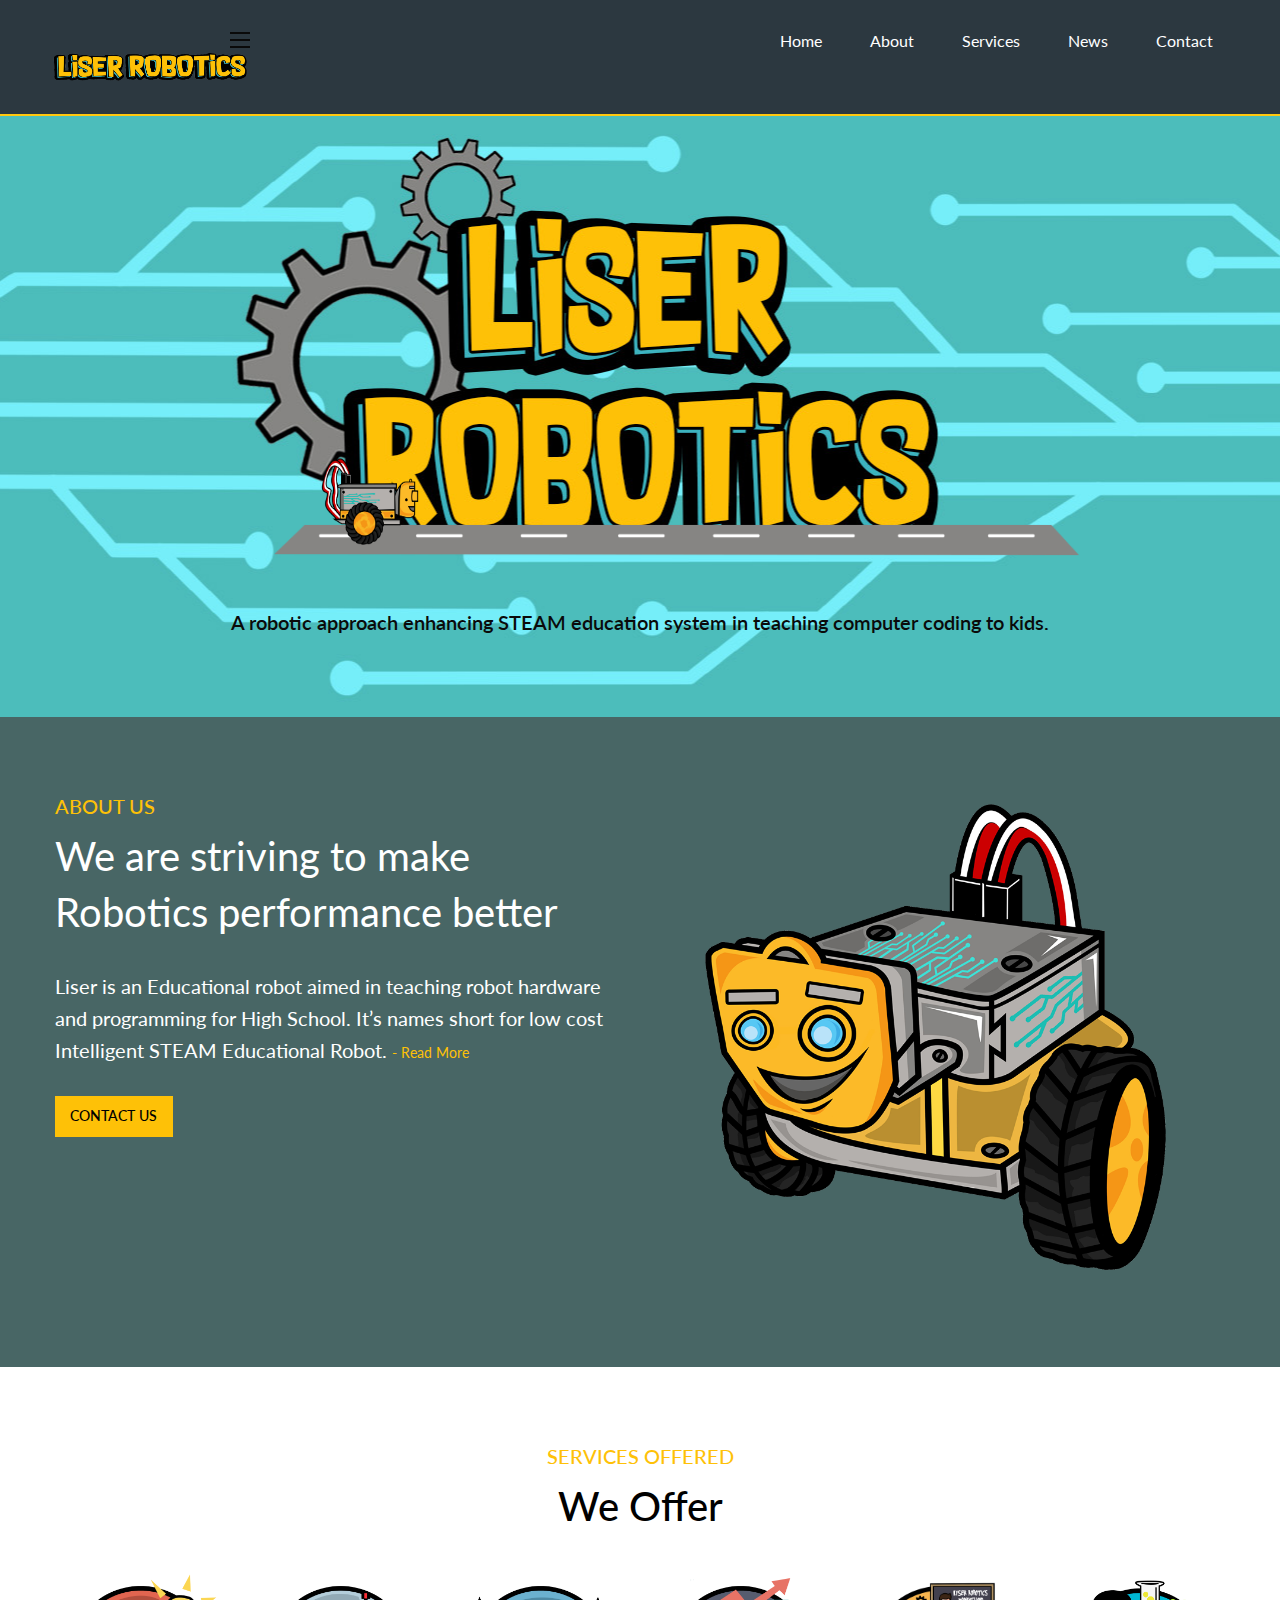
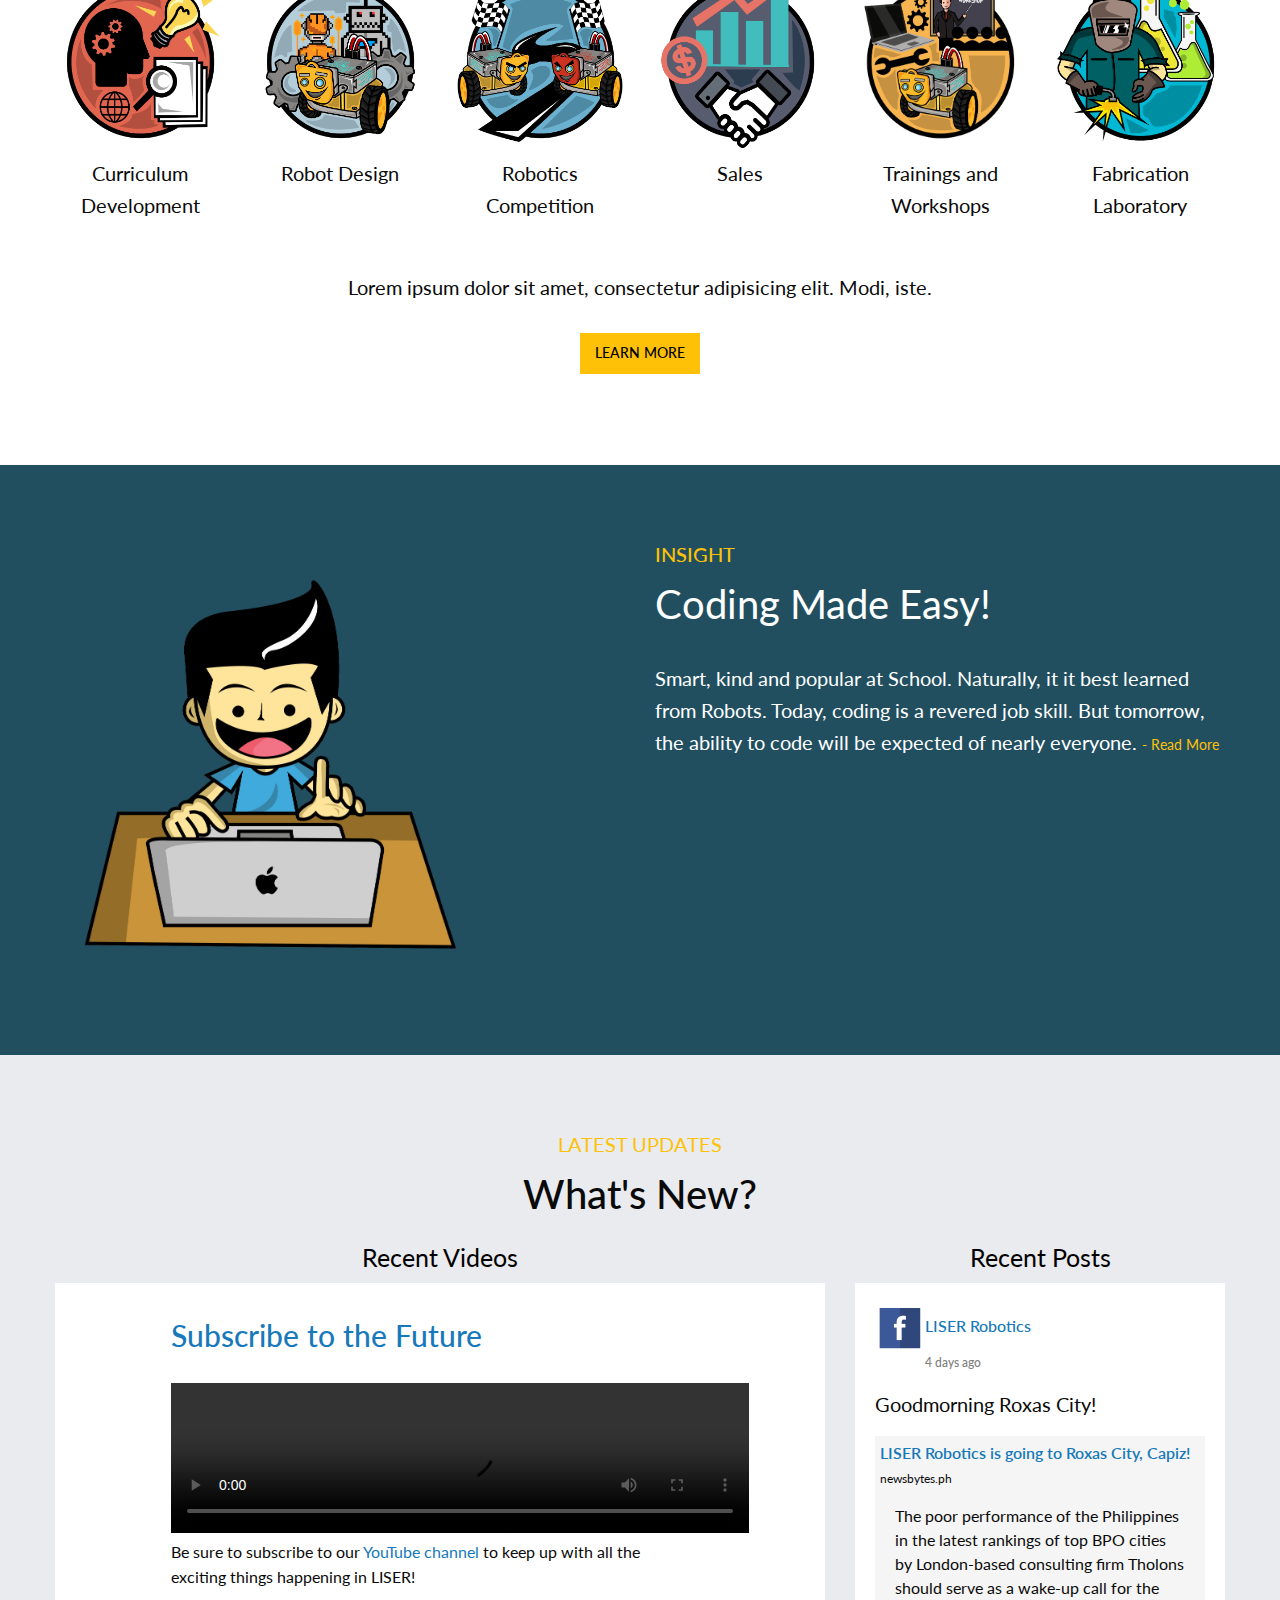
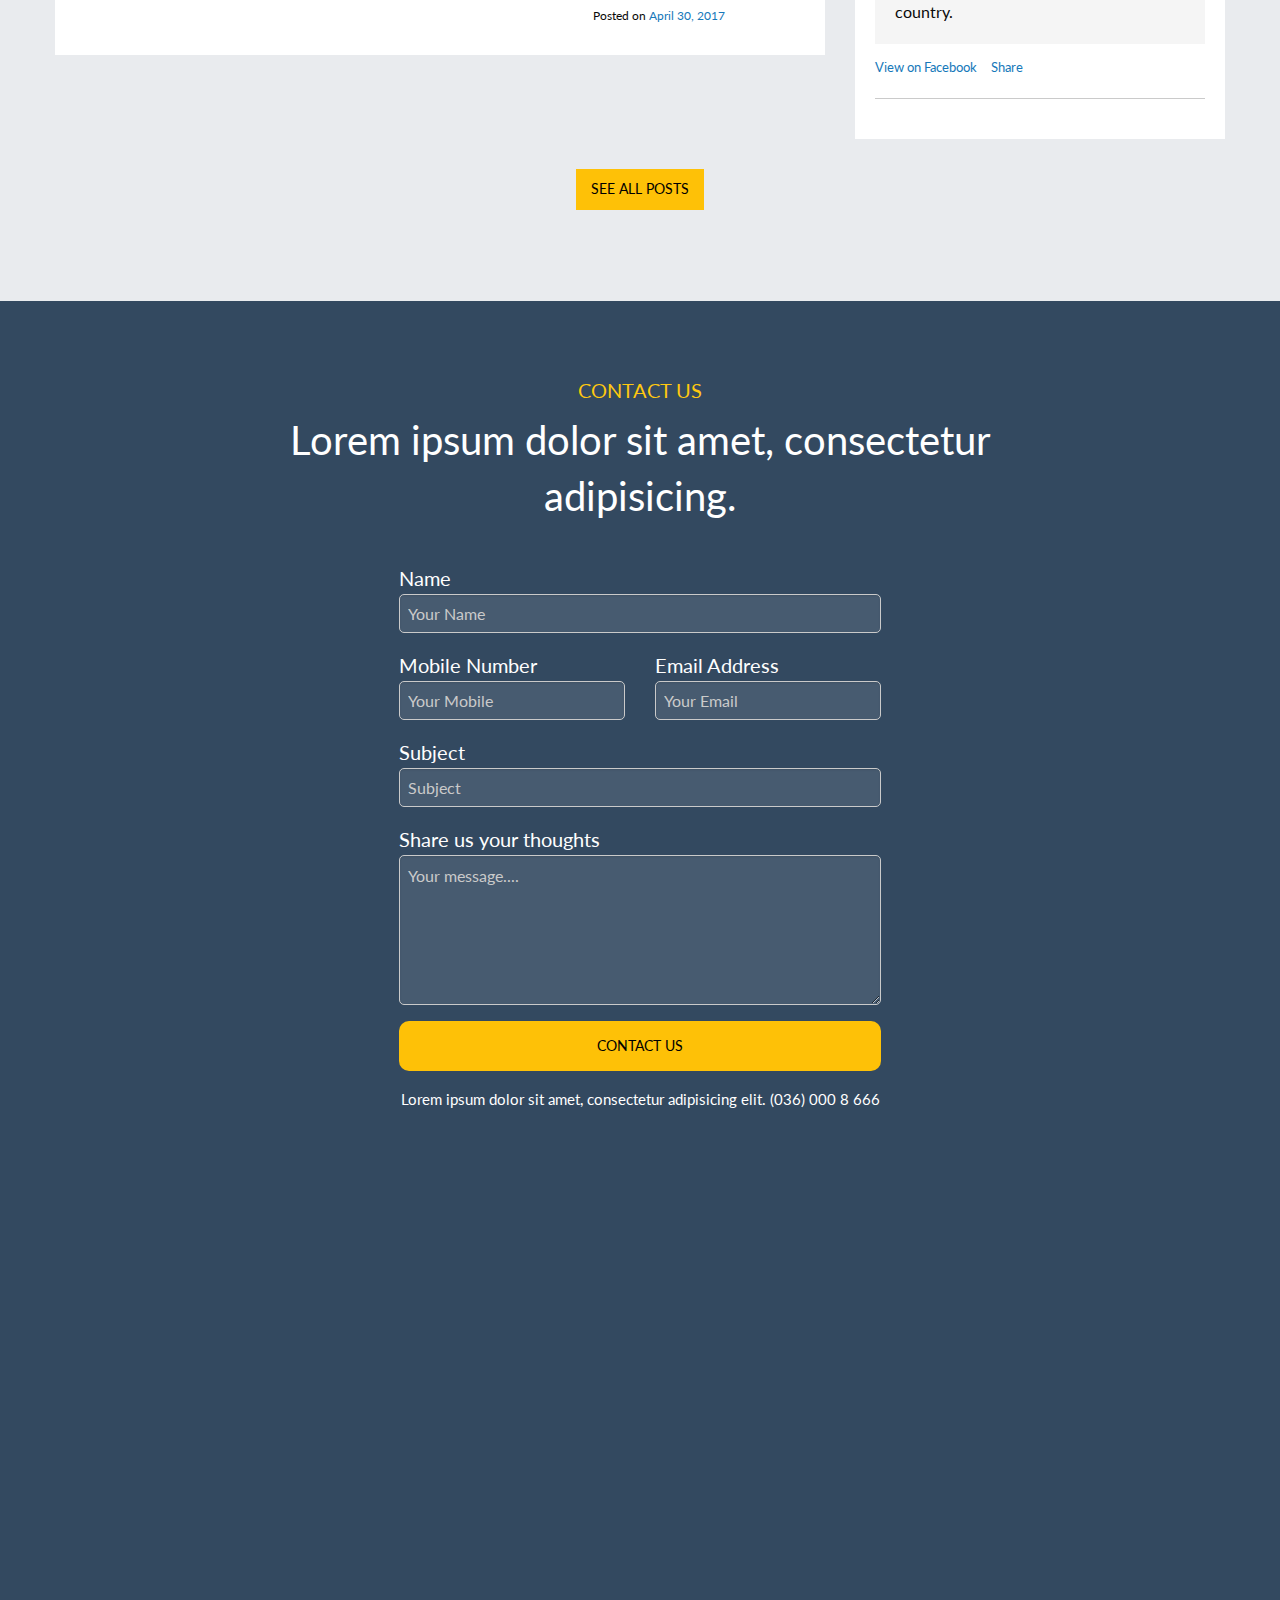
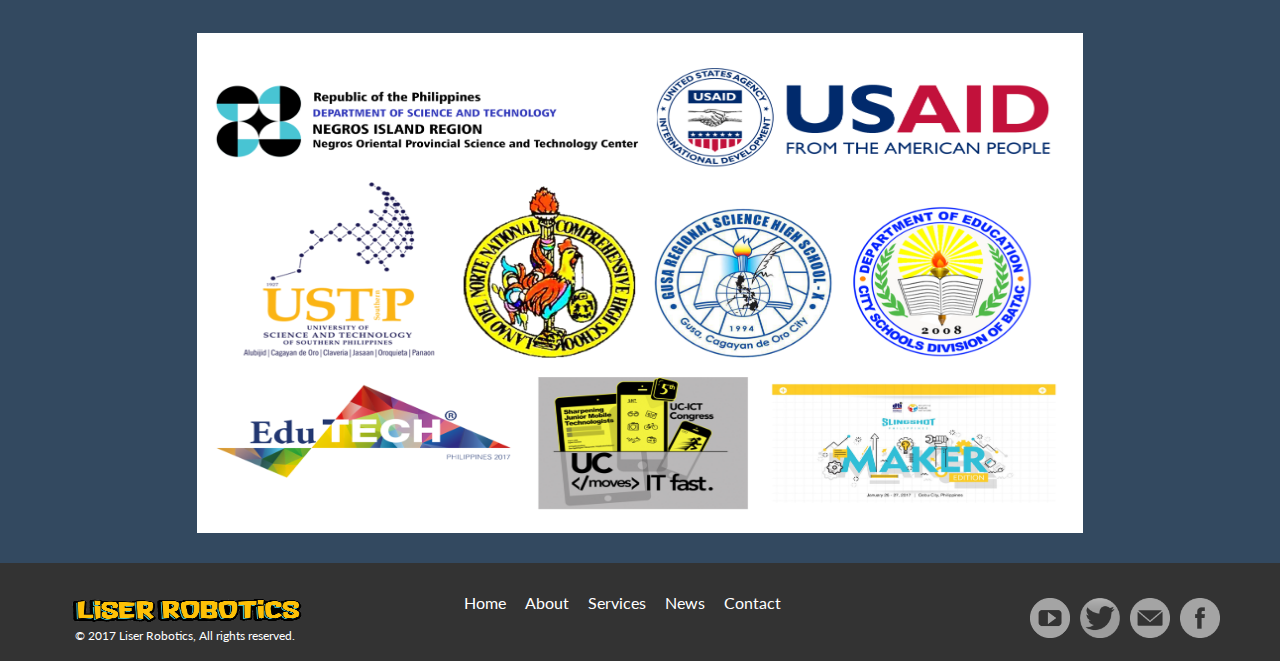
==== index.html @ 6f44c1c0 "initial commit" ====
<!doctype html>
<html class="no-js" lang="en">

<head>
    <meta charset="utf-8" />
    <meta http-equiv="x-ua-compatible" content="ie=edge">
    <meta name="viewport" content="width=device-width, initial-scale=1.0">
    <title>LISER Robotics</title>
    <link rel="stylesheet" href="assets/css/app.css">
    <link href='https://fonts.googleapis.com/css?family=Lato' rel='stylesheet'>
    <link rel="stylesheet" href="/assets/foundation-icons/foundation-icons.css">
</head>

<body>
    <a class="myBtn" href="#scrollHome"><img src="assets/img/up-arrow-angle.png" alt=""></a>  
<div id="scrollHome" class="other-nav">
    <div data-sticky-container>
        <div class='top-bar' data-sticky data-options='marginTop:0; stickyOn: small;' style='width:100%'>
            <div class='top-bar-title text-right'>
                <span data-responsive-toggle='responsive-menu' data-hide-for='medium'>
            <button class='menu-icon dark' type='button' data-toggle></button>
            </span>
                <p>
                    <a href="/index.html"><img src="assets/img/liser.png" alt=""></a>
                </p>
            </div>
            <div id='responsive-menu'>
                <div class='top-bar-left'>

                </div>
                <div class='top-bar-right'>
                    <ul class='dropdown menu' data-dropdown-menu>
                        <li><a href="#scrollHome">Home</a></li>
                        <li><a href="#scrollAbout">About</a></li>
                        <li>
                            <a href="#scrollOffers"></i>Services</a>
                        </li>
                        <li><a href="#scrollNews">News</a></li>
                        <li><a href="#scrollContact">Contact</a></li>
                    </ul>
                </div>
            </div>
        </div>
    </div>
</div><div class="first-section">
    <div id="liserAnim" style="position:absolute;">
        <img src="assets/img/liser side.png" alt="" style="height:100px; width:100px;">
    </div>
    <div id="track" style="position:absolute;">
        <img src="assets/img/track.png" alt="" style="height:300px; width:900px;">
    </div>
    <div class="row">
        <div class="medium-12 columns ">
            <p class="text-center lead">A robotic approach enhancing STEAM education system in teaching computer coding to kids.</p>
        </div>
    </div>
    <div id="scrollAbout"></div>
</div><div class="about-sections">
    <div class="row">
        <div class="medium-6 small-12 columns">
            <div class="about-content">
                <div class="section-label">
                    <h3 class="small-centered">
                        About Us
                    </h3>
                </div>
                <div class="about-content-title">
                    <h2>
                        We are striving to make Robotics performance better
                    </h2>
                </div>
                <div class="about-content-desc">
                    <p class="lead">
                        Liser is an Educational robot aimed in teaching robot hardware and programming for High School. It’s names short for low cost Intelligent STEAM Educational Robot. <span><a href="aboutpage.html">- Read More</a></span>
                        <!--It is designed to be low cost, easy to assemble, easy to use and easy to program in a kid
                        friendly manner. The robot is open source both in hardware and software. Though robot kits are available in the market already, ours is different for we aim for the lowest cost possible and applicable to the Philippine market or
                        even abroad. There are lots of robotic competitions worldwide and also in the Philippines, we even win internationally.-->
                    </p>
                </div>
                <div class="about-content-btn">
                    <a href="#scrollContact" class='button'>Contact Us</a>
                </div>
            </div>
        </div>
        <div class="medium-6 hide-for-small-only columns">
            <div class="about-content-img">
                <img src="assets/img/LISER icon.png" alt="">
            </div>
        </div>
    </div>
    <div id="scrollOffers"></div>
</div><div class="second-section-bg">
    <div class="row medium-12 columns">
        <h3 class="text-center">
            Services Offered
        </h3>
        <h2 class="text-center">
            We Offer
        </h2>
        <div class="offers">
            <div class="row small-up-1 medium-up-2 large-up-6">
                <div class="column">
                    <a href="/servicepage.html"><img src="assets/img/icons/CURRICULUM DEVELOPMENT ICON.png" alt=""></a>
                    <p class="text-center lead">Curriculum Development</p>
                </div>
                <div class="column">
                    <a href="/servicepage.html"><img src="assets/img/icons/ROBOT DESIGN ICON.png" alt=""></a>
                    <p class="text-center lead">Robot Design</p>
                </div>
                <div class="column">
                    <a href="/servicepage.html"><img src="assets/img/icons/ROBOTICS COMPETITION ICON.png" alt=""></a>
                    <p class="text-center lead">Robotics Competition</p>
                </div>
                <div class="column">
                    <a href="/servicepage.html"><img src="assets/img/icons/sales icon.png" alt=""></a>
                    <p class="text-center lead">Sales</p>
                </div>
                <div class="column">
                    <a href="/servicepage.html"><img src="assets/img/icons/TRAININGS AND WORKSHOP ICON.png" alt=""></a>
                    <p class="text-center lead">Trainings and Workshops</p>
                </div>
                <div class="column">
                    <a href="/servicepage.html"><img src="assets/img/fablab.png" alt=""></a>
                    <p class="text-center lead">Fabrication Laboratory</p>
                </div>
            </div>
        </div>
        <p class="text-center lead">
            Lorem ipsum dolor sit amet, consectetur adipisicing elit. Modi, iste.
        </p>
        <div class="services-content-btn">
            <a href="/servicepage.html" class='button'>Learn More</a>
        </div>
    </div>
</div><div class="body1">
    <div class="row">
        <div class="medium-6 hide-for-small-only columns">
            <div class="photo">
                <img src="assets/img/coding-fun.png">
            </div>
        </div>
        <div class="medium-6 small-12 columns">
            <h3>Insight</h3>
            <h2>Coding Made Easy!</h2>
            <div class="text">
                <p class="lead">
                    Smart, kind and popular at School. Naturally, it it best learned from Robots. Today, coding is a revered job skill. But tomorrow, the ability to code will be expected of nearly everyone. <span><a href="/how-it-works.html"> - Read More</a></span>
                    <!--And like any language, coding is best learned while young. When
                    something works, it catches on; which is why over 500 schools worldwide have purchased LISER Robots to make Elementary/High school students and educational institution/foundations fun and effective. Many of these schools also participate
                    in our robotics competition.-->
                </p>
            </div>
        </div>
    </div>
    <div id="scrollNews"></div>
</div> <div class="news-and-update-bg">
    <div class="row">
        <div class="medium-12 small-12 columns">
            <div class="news-section-title">
                <h3 class="text-center">
                    Latest Updates
                </h3>
                <h2 class="text-center">
                    What's New?
                </h2>
            </div>
        </div>
    </div>
    <div class="latest-news-title">
        <div class="row">
            <div class="medium-8 columns hide-for-small-only">
                <h4 class="text-center">
                    Recent Videos
                </h4>
            </div>
            <div class="medium-4 columns hide-for-small-only">
                <h4 class="text-center">
                    Recent Posts
                </h4>
            </div>
        </div>
    </div>
    <div class="row">
        <div class="medium-8 small-12 columns">
            <div class="major-news">
                <div class="major-news-title">
                    <a href="#">Subscribe to the Future</a>
                </div>
                <div class="major-news-video">
                    <video width="75%" controls>
                            <source src="assets/img/neo.mp4" type="video/mp4">
                </video>
                </div>
                <div class="major-news-desc">
                    <p class="lead">Be sure to subscribe to our <a href="#">YouTube channel</a> to keep up with all the <br>exciting things happening in LISER!</p>
                </div>
                <div class="major-news-posted">
                    <p class="lead">Posted on <a href="#">April 30, 2017</a></p>
                </div>
            </div>
        </div>
        <div class="medium-4 small-12 columns">
            <div class="minor-news">
                <div class="minor-news-profile">
                    <a href="#"><img src="assets/img/icons/facebook.png" alt="">LISER Robotics
                        <p>4 days ago</p>
                    </a>
                </div>
                <div class="minor-news-desc">
                    <p class="lead">Goodmorning Roxas City!</p>
                </div>
                <div class="minor-news-posts">
                    <div class="minor-news-title">
                        <a href="">LISER Robotics is going to Roxas City, Capiz!</a>
                        <span>newsbytes.ph</span>
                    </div>
                    <div class="minor-news-posts-desc">
                        The poor performance of the Philippines in the latest rankings of top BPO cities by London-based consulting firm Tholons should serve as a wake-up call for the country.
                    </div>
                </div>
                <div class="minor-news-links">
                    <a href="#">View on Facebook</a>
                    <a href="#">Share</a>
                </div>
                <hr>
            </div>
        </div>
    </div>
    <div class="text-center">
        <a href="/newspage.html" class="button">See All Posts</a>
    </div>
    <div id="scrollContact"></div>
</div><div class="sixth-section">
    <div class="contact-section">
        <div class="row">
            <div class="medium-12 small-12 columns">
                <h3 class="text-center">
                    CONTACT US
                </h3>
                <div class="small-11 medium-10 large-9 column text-center small-centered">
                    <h2 class="text-center">Lorem ipsum dolor sit amet, consectetur adipisicing. </h2>
                </div>
            </div>
            <div class="row">
                <div class="small-11 medium-8 large-5 columns footer-contact-form small-centered" style="position:relative;">
                    <form>
                        <div class='row'>
                            <div class='medium-12 columns'>
                                <label for="fieldName">Name</label>
                                <input type='text' placeholder='Your Name'>
                            </div>
                            <div class='small-12 medium-6 columns'>
                                <label for="fieldName">Mobile Number</label>
                                <input type='text' placeholder='Your Mobile'>
                            </div>
                            <div class='small-12 medium-6 columns'>
                                <label for="fieldName">Email Address</label>
                                <input type='text' placeholder='Your Email'>
                            </div>
                            <div class='medium-12 columns'>
                                <label for="fieldName">Subject</label>
                                <input type='text' placeholder='Subject'>
                            </div>

                            <div class='medium-12 columns'>
                                <label for="fieldName">Share us your thoughts</label>
                                <textarea placeholder="Your message...."></textarea>

                                <button data-close aria-label="Close modal" class="button">Contact Us</button>
                            </div>
                            <p class="text-center">
                                Lorem ipsum dolor sit amet, consectetur adipisicing elit. (036) 000 8 666
                            </p>
                        </div>
                    </form>
                </div>
                <div class="row">
                    <div class="small-11 medium-10 large-9 column small-centered">
                        <div class="google-map medium-12 small-12 columns">
                            <iframe class="medium-12 small-12" src="https://www.google.com/maps/embed?pb=!1m18!1m12!1m3!1d252620.3318002418!2d124.49293775311598!3d8.38269988620889!2m3!1f0!2f0!3f0!3m2!1i1024!2i768!4f13.1!3m3!1m2!1s0x32fff2d9810e9e81%3A0x2edcd5b84a6de2a2!2sCagayan+de+Oro%2C+Misamis+Oriental!5e0!3m2!1sen!2sph!4v1499093770151"
                                width="600" height="470" frameborder="0" style="border:1" allowfullscreen></iframe>
                        </div>
                    </div>
                </div>
                <div class="row">
                    <div class="partners2">
                        <div class="medium-12 hide-for-small-only columns">
                            <img src="assets/img/partners png.png" alt="">
                        </div>
                    </div>
                </div>
            </div>
        </div>
    </div>
</div><div class="noval">
    <div id="footer">
        <div class="row">
            <div class="pages">
                <div class="medium-9 small-12 columns">
                    <div id="pic">
                        <a href="/index.html"><img src="assets/img/liser.png"></a>
                    </div>
                    <ul>
                        <div class="text-center">
                            <li><a href="#scrollHome">Home</a></li>
                            <li><a href="#scrollAbout">About</a></li>
                            <li><a href="#scrollOffers">Services<span class="show-for-medium-up"></span></a></li>
                            <li><a href="#scrollNews">News</a></li>
                            <li><a href="#scrollContact">Contact</a></li>
                        </div>
                        <div id="copyright">
                            <p>© 2017 Liser Robotics, All rights reserved.</p>
                        </div>
                    </ul>
                </div>
            </div>
            <div class="links">
                <div class="medium-3 columns">
                    <img src="assets/img/fb.png">
                    <img src="assets/img/msg.png">
                    <img src="assets/img/twitter.png">
                    <img src="assets/img/youtube.png">
                </div>
            </div>
        </div>
    </div>
</div>


    <script src="assets/js/app.js"></script>

</body>

</html>
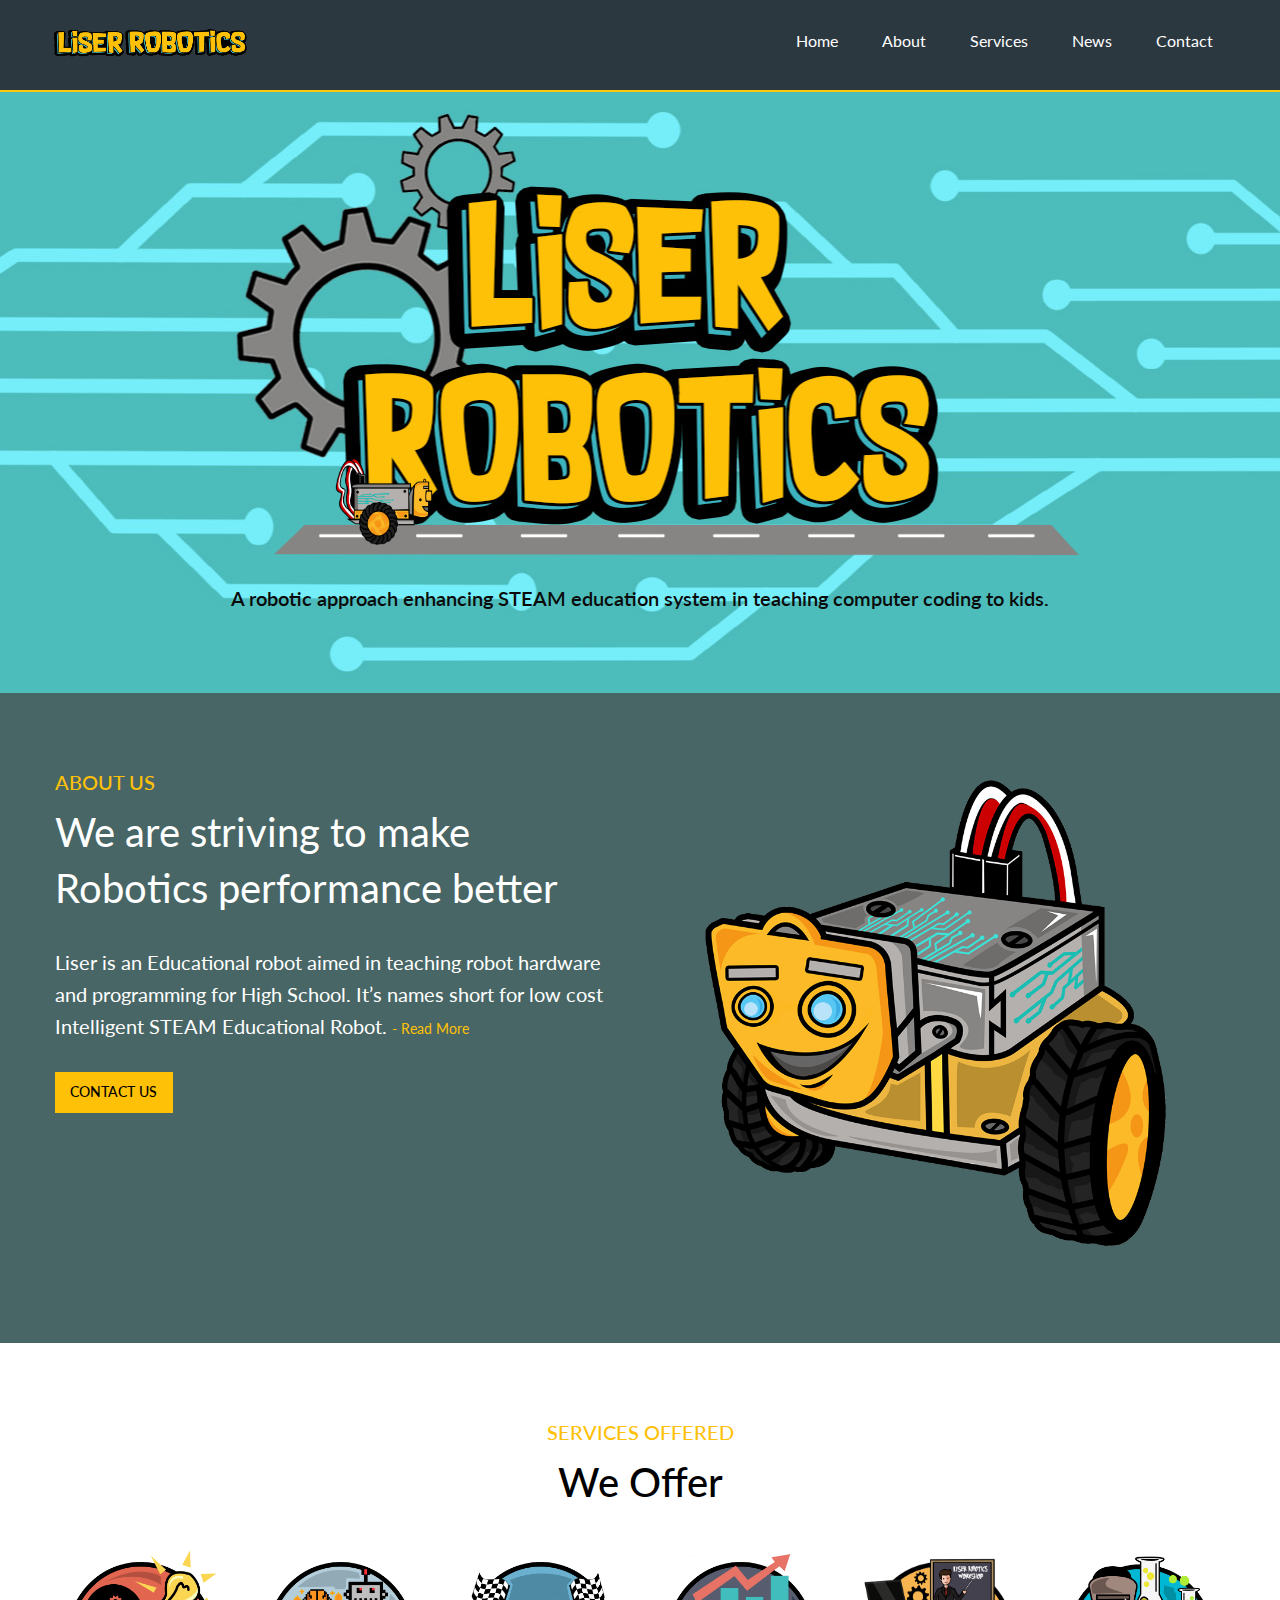
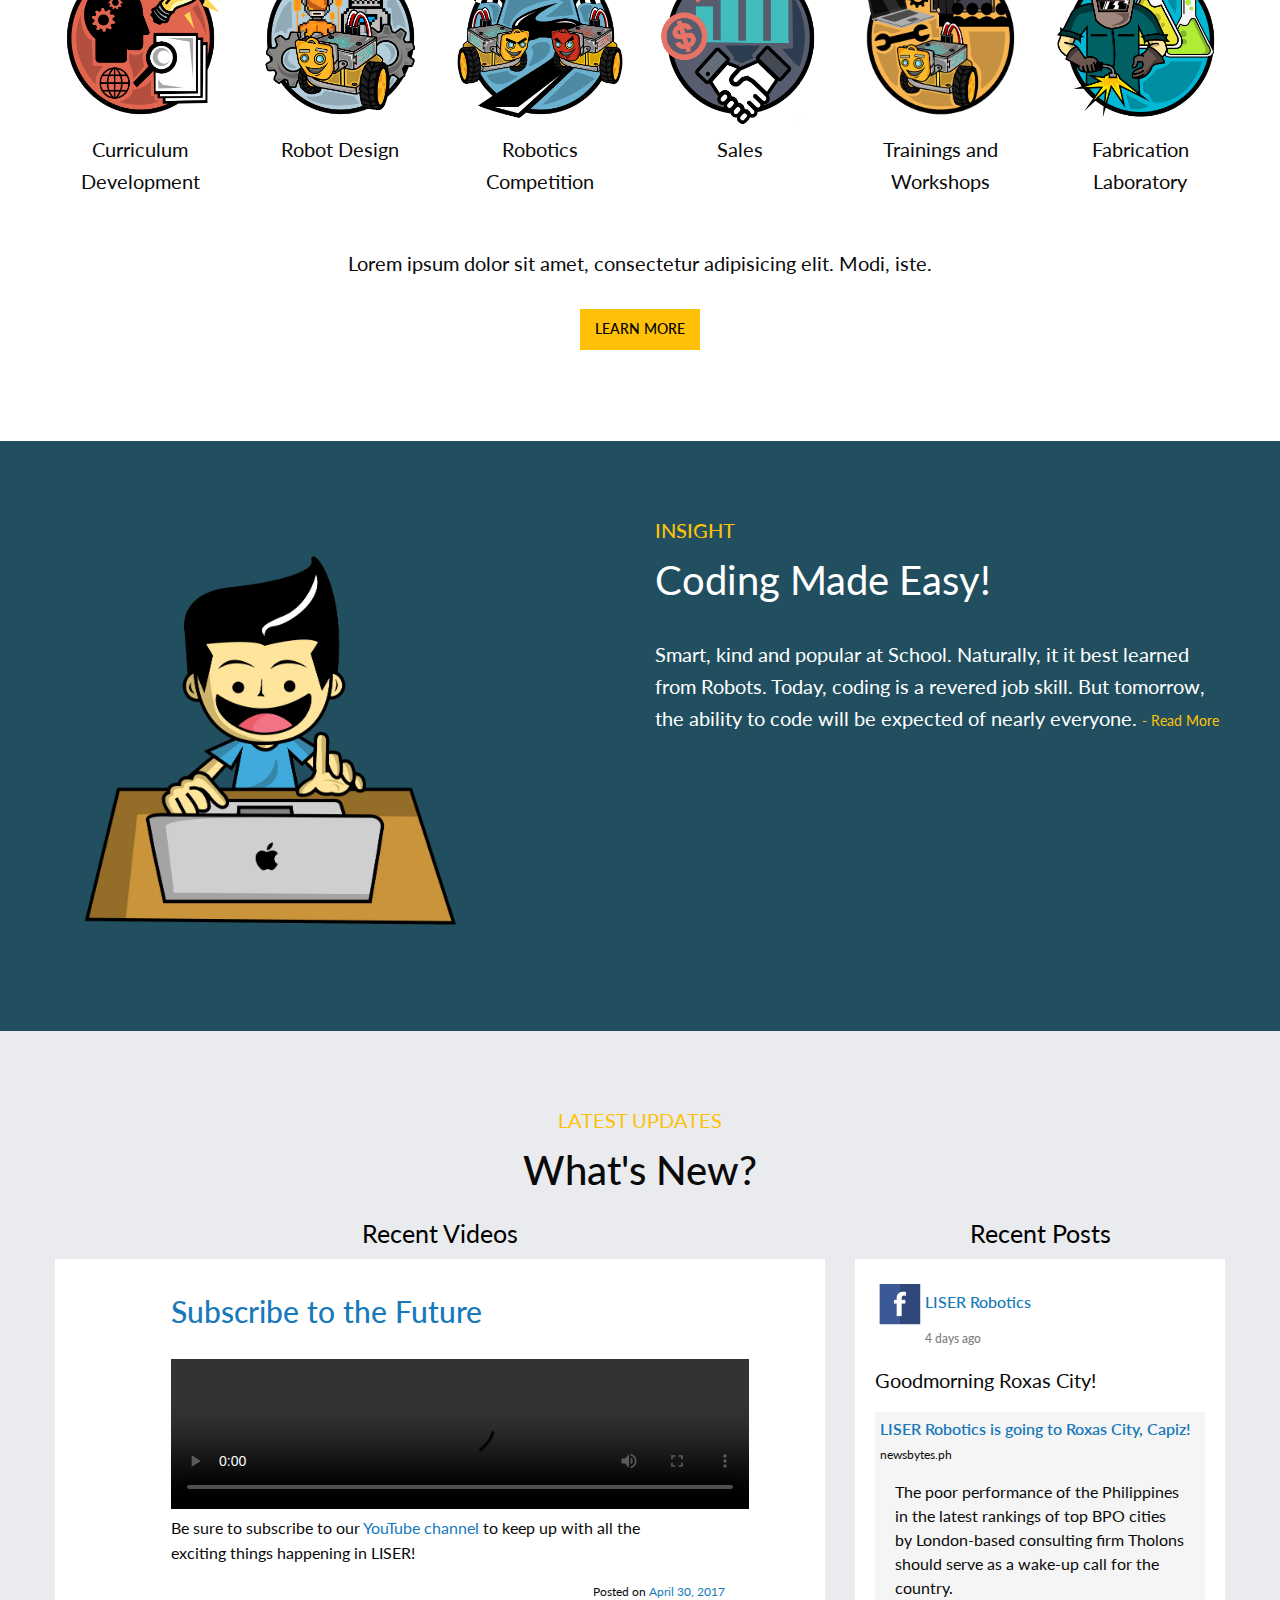
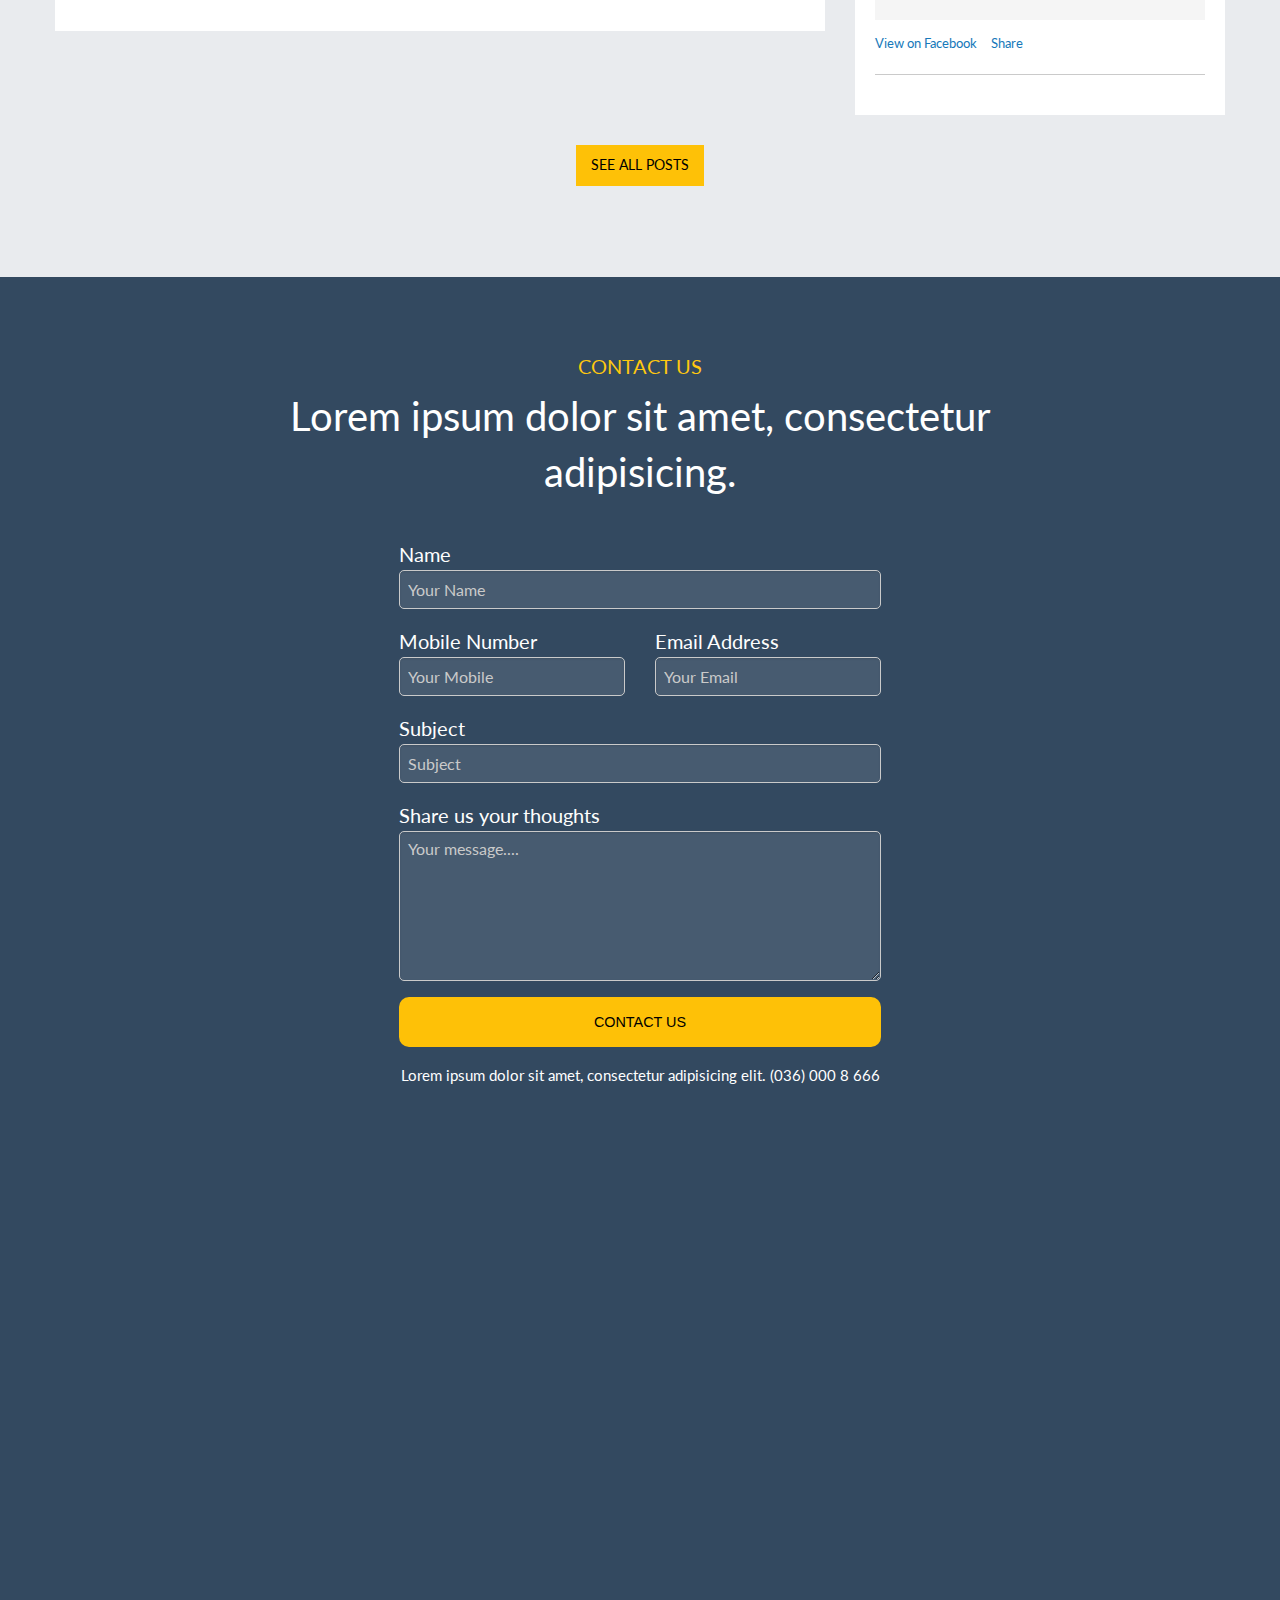
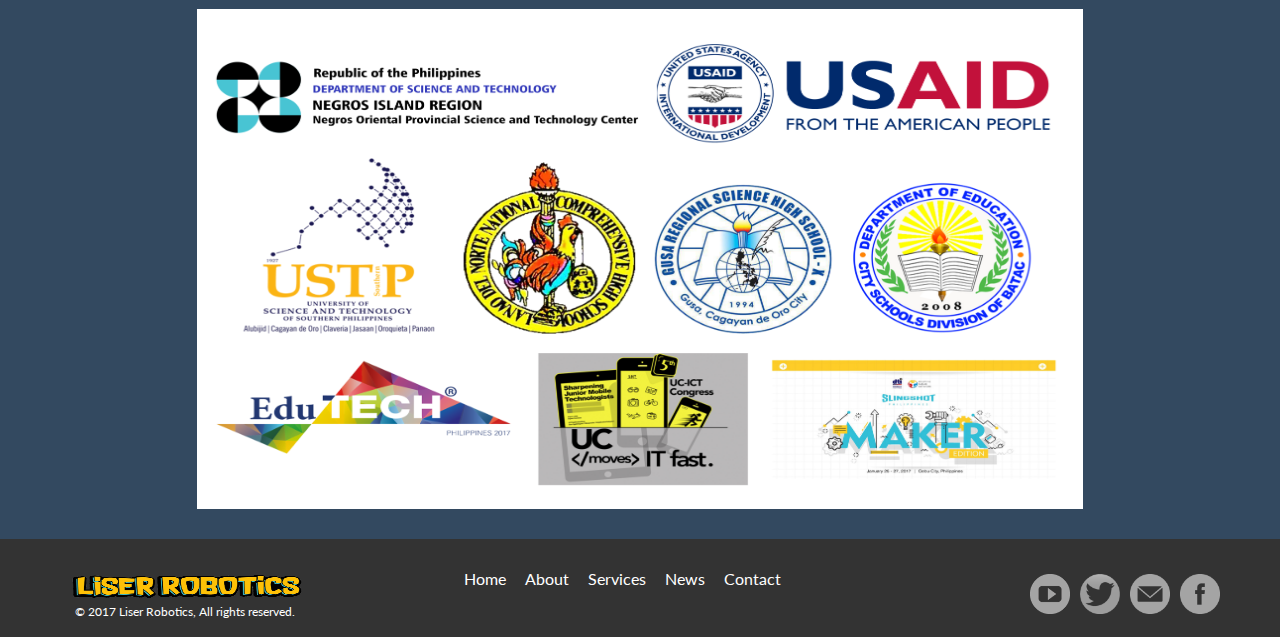
==== commit ccb299aa: "fixed dist" ====
--- a/index.html
+++ b/index.html
@@ -1,4 +1,3 @@
-
 <!doctype html>
 <html class="no-js" lang="en">
 
@@ -9,323 +8,353 @@
     <title>LISER Robotics</title>
     <link rel="stylesheet" href="assets/css/app.css">
     <link href='https://fonts.googleapis.com/css?family=Lato' rel='stylesheet'>
-    <link rel="stylesheet" href="/assets/foundation-icons/foundation-icons.css">
+    <link rel="stylesheet" href="assets/foundation-icons/foundation-icons.css">
 </head>
 
 <body>
-    <a class="myBtn" href="#scrollHome"><img src="assets/img/up-arrow-angle.png" alt=""></a>  
-<div id="scrollHome" class="other-nav">
-    <div data-sticky-container>
-        <div class='top-bar' data-sticky data-options='marginTop:0; stickyOn: small;' style='width:100%'>
-            <div class='top-bar-title text-right'>
-                <span data-responsive-toggle='responsive-menu' data-hide-for='medium'>
+    <a class="myBtn" href="#scrollHome"><img src="assets/img/up-arrow-angle.png" alt=""></a>
+    <!--<div id="scrollHome" class="top-bar-container" data-sticky-container>
+    <div class="sticky sticky-topbar" data-sticky data-options="anchor: page; marginTop: 0; stickyOn: small;">
+        <nav class="top-bar topbar-responsive">
+            <div class="top-bar-title">
+                <span data-responsive-toggle="topbar-responsive" data-hide-for="medium"> <button class="menu-icon" type="button" data-toggle></button>
+                </span>
+                <a class="topbar-responsive-logo" id="logo" href="/index.html"><img src="/assets/img/liser logo.png" style="height:70px; width: 160px;" alt=""></a>
+            </div>
+            <div id="topbar-responsive" class="topbar-responsive-links">
+                <div class="top-bar-right">
+                    <ul class="menu simple vertical medium-horizontal">
+                        <li><a href="#scrollHome"><i class="fi-home "></i>Home</a></li>
+                        <li><a href="#scrollAbout"><i class="fi-info "></i>About</a></li>
+                        <li><a href="#scrollOffers"><i class="fi-wrench"></i>Services</a></li>
+                        <li><a href="#scrollNews"><i class="fi-clipboard-notes"></i>News</a></li>
+                        <li><a href="#scrollContact"><i class="fi-telephone"></i>Contact</a></li>
+                    </ul>
+                </div>
+            </div>
+        </nav>
+    </div>
+</div>-->
+    <div id="scrollHome" class="other-nav">
+        <div data-sticky-container>
+            <div class='top-bar' data-sticky data-options='marginTop:0; stickyOn: small;' style='width:100%'>
+                <div class='top-bar-title text-right'>
+                    <span data-responsive-toggle='responsive-menu' data-hide-for='medium'>
             <button class='menu-icon dark' type='button' data-toggle></button>
             </span>
-                <p>
-                    <a href="/index.html"><img src="assets/img/liser.png" alt=""></a>
-                </p>
-            </div>
-            <div id='responsive-menu'>
-                <div class='top-bar-left'>
-
-                </div>
-                <div class='top-bar-right'>
-                    <ul class='dropdown menu' data-dropdown-menu>
-                        <li><a href="#scrollHome">Home</a></li>
-                        <li><a href="#scrollAbout">About</a></li>
-                        <li>
-                            <a href="#scrollOffers"></i>Services</a>
-                        </li>
-                        <li><a href="#scrollNews">News</a></li>
-                        <li><a href="#scrollContact">Contact</a></li>
-                    </ul>
-                </div>
-            </div>
-        </div>
-    </div>
-</div><div class="first-section">
-    <div id="liserAnim" style="position:absolute;">
-        <img src="assets/img/liser side.png" alt="" style="height:100px; width:100px;">
-    </div>
-    <div id="track" style="position:absolute;">
-        <img src="assets/img/track.png" alt="" style="height:300px; width:900px;">
-    </div>
-    <div class="row">
-        <div class="medium-12 columns ">
-            <p class="text-center lead">A robotic approach enhancing STEAM education system in teaching computer coding to kids.</p>
-        </div>
-    </div>
-    <div id="scrollAbout"></div>
-</div><div class="about-sections">
-    <div class="row">
-        <div class="medium-6 small-12 columns">
-            <div class="about-content">
-                <div class="section-label">
-                    <h3 class="small-centered">
-                        About Us
-                    </h3>
-                </div>
-                <div class="about-content-title">
-                    <h2>
-                        We are striving to make Robotics performance better
-                    </h2>
-                </div>
-                <div class="about-content-desc">
-                    <p class="lead">
-                        Liser is an Educational robot aimed in teaching robot hardware and programming for High School. It’s names short for low cost Intelligent STEAM Educational Robot. <span><a href="aboutpage.html">- Read More</a></span>
-                        <!--It is designed to be low cost, easy to assemble, easy to use and easy to program in a kid
+                    <p>
+                        <a href="index.html"><img src="assets/img/liser.png" alt=""></a>
+                    </p>
+                </div>
+                <div id='responsive-menu'>
+                    <div class='top-bar-left'>
+
+                    </div>
+                    <div class='top-bar-right'>
+                        <ul class='dropdown menu' data-dropdown-menu>
+                            <li><a href="#scrollHome">Home</a></li>
+                            <li><a href="#scrollAbout">About</a></li>
+                            <li>
+                                <a href="#scrollOffers"></i>Services</a>
+                            </li>
+                            <li><a href="#scrollNews">News</a></li>
+                            <li><a href="#scrollContact">Contact</a></li>
+                        </ul>
+                    </div>
+                </div>
+            </div>
+        </div>
+    </div>
+    <div class="first-section">
+        <div id="liserAnim" style="position:absolute;">
+            <img src="assets/img/liser side.png" alt="" style="height:100px; width:100px;">
+        </div>
+        <div id="track" style="position:absolute;">
+            <img src="assets/img/track.png" alt="" style="height:300px; width:900px;">
+        </div>
+        <div class="row">
+            <div class="medium-12 columns ">
+                <p class="text-center lead">A robotic approach enhancing STEAM education system in teaching computer coding to kids.</p>
+            </div>
+        </div>
+        <div id="scrollAbout"></div>
+    </div>
+    <div class="about-sections">
+        <div class="row">
+            <div class="medium-6 small-12 columns">
+                <div class="about-content">
+                    <div class="section-label">
+                        <h3 class="small-centered">
+                            About Us
+                        </h3>
+                    </div>
+                    <div class="about-content-title">
+                        <h2>
+                            We are striving to make Robotics performance better
+                        </h2>
+                    </div>
+                    <div class="about-content-desc">
+                        <p class="lead">
+                            Liser is an Educational robot aimed in teaching robot hardware and programming for High School. It’s names short for low cost Intelligent STEAM Educational Robot. <span><a href="aboutpage.html">- Read More</a></span>
+                            <!--It is designed to be low cost, easy to assemble, easy to use and easy to program in a kid
                         friendly manner. The robot is open source both in hardware and software. Though robot kits are available in the market already, ours is different for we aim for the lowest cost possible and applicable to the Philippine market or
                         even abroad. There are lots of robotic competitions worldwide and also in the Philippines, we even win internationally.-->
-                    </p>
-                </div>
-                <div class="about-content-btn">
-                    <a href="#scrollContact" class='button'>Contact Us</a>
-                </div>
-            </div>
-        </div>
-        <div class="medium-6 hide-for-small-only columns">
-            <div class="about-content-img">
-                <img src="assets/img/LISER icon.png" alt="">
-            </div>
-        </div>
-    </div>
-    <div id="scrollOffers"></div>
-</div><div class="second-section-bg">
-    <div class="row medium-12 columns">
-        <h3 class="text-center">
-            Services Offered
-        </h3>
-        <h2 class="text-center">
-            We Offer
-        </h2>
-        <div class="offers">
-            <div class="row small-up-1 medium-up-2 large-up-6">
-                <div class="column">
-                    <a href="/servicepage.html"><img src="assets/img/icons/CURRICULUM DEVELOPMENT ICON.png" alt=""></a>
-                    <p class="text-center lead">Curriculum Development</p>
-                </div>
-                <div class="column">
-                    <a href="/servicepage.html"><img src="assets/img/icons/ROBOT DESIGN ICON.png" alt=""></a>
-                    <p class="text-center lead">Robot Design</p>
-                </div>
-                <div class="column">
-                    <a href="/servicepage.html"><img src="assets/img/icons/ROBOTICS COMPETITION ICON.png" alt=""></a>
-                    <p class="text-center lead">Robotics Competition</p>
-                </div>
-                <div class="column">
-                    <a href="/servicepage.html"><img src="assets/img/icons/sales icon.png" alt=""></a>
-                    <p class="text-center lead">Sales</p>
-                </div>
-                <div class="column">
-                    <a href="/servicepage.html"><img src="assets/img/icons/TRAININGS AND WORKSHOP ICON.png" alt=""></a>
-                    <p class="text-center lead">Trainings and Workshops</p>
-                </div>
-                <div class="column">
-                    <a href="/servicepage.html"><img src="assets/img/fablab.png" alt=""></a>
-                    <p class="text-center lead">Fabrication Laboratory</p>
-                </div>
-            </div>
-        </div>
-        <p class="text-center lead">
-            Lorem ipsum dolor sit amet, consectetur adipisicing elit. Modi, iste.
-        </p>
-        <div class="services-content-btn">
-            <a href="/servicepage.html" class='button'>Learn More</a>
-        </div>
-    </div>
-</div><div class="body1">
-    <div class="row">
-        <div class="medium-6 hide-for-small-only columns">
-            <div class="photo">
-                <img src="assets/img/coding-fun.png">
-            </div>
-        </div>
-        <div class="medium-6 small-12 columns">
-            <h3>Insight</h3>
-            <h2>Coding Made Easy!</h2>
-            <div class="text">
-                <p class="lead">
-                    Smart, kind and popular at School. Naturally, it it best learned from Robots. Today, coding is a revered job skill. But tomorrow, the ability to code will be expected of nearly everyone. <span><a href="/how-it-works.html"> - Read More</a></span>
-                    <!--And like any language, coding is best learned while young. When
+                        </p>
+                    </div>
+                    <div class="about-content-btn">
+                        <a href="#scrollContact" class='button'>Contact Us</a>
+                    </div>
+                </div>
+            </div>
+            <div class="medium-6 hide-for-small-only columns">
+                <div class="about-content-img">
+                    <img src="assets/img/LISER icon.png" alt="">
+                </div>
+            </div>
+        </div>
+        <div id="scrollOffers"></div>
+    </div>
+    <div class="second-section-bg">
+        <div class="row medium-12 columns">
+            <h3 class="text-center">
+                Services Offered
+            </h3>
+            <h2 class="text-center">
+                We Offer
+            </h2>
+            <div class="offers">
+                <div class="row small-up-1 medium-up-2 large-up-6">
+                    <div class="column">
+                        <a href="servicepage.html"><img src="assets/img/icons/CURRICULUM DEVELOPMENT ICON.png" alt=""></a>
+                        <p class="text-center lead">Curriculum Development</p>
+                    </div>
+                    <div class="column">
+                        <a href="servicepage.html"><img src="assets/img/icons/ROBOT DESIGN ICON.png" alt=""></a>
+                        <p class="text-center lead">Robot Design</p>
+                    </div>
+                    <div class="column">
+                        <a href="servicepage.html"><img src="assets/img/icons/ROBOTICS COMPETITION ICON.png" alt=""></a>
+                        <p class="text-center lead">Robotics Competition</p>
+                    </div>
+                    <div class="column">
+                        <a href="servicepage.html"><img src="assets/img/icons/sales icon.png" alt=""></a>
+                        <p class="text-center lead">Sales</p>
+                    </div>
+                    <div class="column">
+                        <a href="servicepage.html"><img src="assets/img/icons/TRAININGS AND WORKSHOP ICON.png" alt=""></a>
+                        <p class="text-center lead">Trainings and Workshops</p>
+                    </div>
+                    <div class="column">
+                        <a href="servicepage.html"><img src="assets/img/fablab.png" alt=""></a>
+                        <p class="text-center lead">Fabrication Laboratory</p>
+                    </div>
+                </div>
+            </div>
+            <p class="text-center lead">
+                Lorem ipsum dolor sit amet, consectetur adipisicing elit. Modi, iste.
+            </p>
+            <div class="services-content-btn">
+                <a href="servicepage.html" class='button'>Learn More</a>
+            </div>
+        </div>
+    </div>
+    <div class="body1">
+        <div class="row">
+            <div class="medium-6 hide-for-small-only columns">
+                <div class="photo">
+                    <img src="assets/img/coding-fun.png">
+                </div>
+            </div>
+            <div class="medium-6 small-12 columns">
+                <h3>Insight</h3>
+                <h2>Coding Made Easy!</h2>
+                <div class="text">
+                    <p class="lead">
+                        Smart, kind and popular at School. Naturally, it it best learned from Robots. Today, coding is a revered job skill. But tomorrow, the ability to code will be expected of nearly everyone. <span><a href="how-it-works.html"> - Read More</a></span>
+                        <!--And like any language, coding is best learned while young. When
                     something works, it catches on; which is why over 500 schools worldwide have purchased LISER Robots to make Elementary/High school students and educational institution/foundations fun and effective. Many of these schools also participate
                     in our robotics competition.-->
-                </p>
-            </div>
-        </div>
-    </div>
-    <div id="scrollNews"></div>
-</div> <div class="news-and-update-bg">
-    <div class="row">
-        <div class="medium-12 small-12 columns">
-            <div class="news-section-title">
-                <h3 class="text-center">
-                    Latest Updates
-                </h3>
-                <h2 class="text-center">
-                    What's New?
-                </h2>
-            </div>
-        </div>
-    </div>
-    <div class="latest-news-title">
-        <div class="row">
-            <div class="medium-8 columns hide-for-small-only">
-                <h4 class="text-center">
-                    Recent Videos
-                </h4>
-            </div>
-            <div class="medium-4 columns hide-for-small-only">
-                <h4 class="text-center">
-                    Recent Posts
-                </h4>
-            </div>
-        </div>
-    </div>
-    <div class="row">
-        <div class="medium-8 small-12 columns">
-            <div class="major-news">
-                <div class="major-news-title">
-                    <a href="#">Subscribe to the Future</a>
-                </div>
-                <div class="major-news-video">
-                    <video width="75%" controls>
+                    </p>
+                </div>
+            </div>
+        </div>
+        <div id="scrollNews"></div>
+    </div>
+    <div class="news-and-update-bg">
+        <div class="row">
+            <div class="medium-12 small-12 columns">
+                <div class="news-section-title">
+                    <h3 class="text-center">
+                        Latest Updates
+                    </h3>
+                    <h2 class="text-center">
+                        What's New?
+                    </h2>
+                </div>
+            </div>
+        </div>
+        <div class="latest-news-title">
+            <div class="row">
+                <div class="medium-8 columns hide-for-small-only">
+                    <h4 class="text-center">
+                        Recent Videos
+                    </h4>
+                </div>
+                <div class="medium-4 columns hide-for-small-only">
+                    <h4 class="text-center">
+                        Recent Posts
+                    </h4>
+                </div>
+            </div>
+        </div>
+        <div class="row">
+            <div class="medium-8 small-12 columns">
+                <div class="major-news">
+                    <div class="major-news-title">
+                        <a href="#">Subscribe to the Future</a>
+                    </div>
+                    <div class="major-news-video">
+                        <video width="75%" controls>
                             <source src="assets/img/neo.mp4" type="video/mp4">
                 </video>
-                </div>
-                <div class="major-news-desc">
-                    <p class="lead">Be sure to subscribe to our <a href="#">YouTube channel</a> to keep up with all the <br>exciting things happening in LISER!</p>
-                </div>
-                <div class="major-news-posted">
-                    <p class="lead">Posted on <a href="#">April 30, 2017</a></p>
-                </div>
-            </div>
-        </div>
-        <div class="medium-4 small-12 columns">
-            <div class="minor-news">
-                <div class="minor-news-profile">
-                    <a href="#"><img src="assets/img/icons/facebook.png" alt="">LISER Robotics
-                        <p>4 days ago</p>
-                    </a>
-                </div>
-                <div class="minor-news-desc">
-                    <p class="lead">Goodmorning Roxas City!</p>
-                </div>
-                <div class="minor-news-posts">
-                    <div class="minor-news-title">
-                        <a href="">LISER Robotics is going to Roxas City, Capiz!</a>
-                        <span>newsbytes.ph</span>
-                    </div>
-                    <div class="minor-news-posts-desc">
-                        The poor performance of the Philippines in the latest rankings of top BPO cities by London-based consulting firm Tholons should serve as a wake-up call for the country.
-                    </div>
-                </div>
-                <div class="minor-news-links">
-                    <a href="#">View on Facebook</a>
-                    <a href="#">Share</a>
-                </div>
-                <hr>
-            </div>
-        </div>
-    </div>
-    <div class="text-center">
-        <a href="/newspage.html" class="button">See All Posts</a>
-    </div>
-    <div id="scrollContact"></div>
-</div><div class="sixth-section">
-    <div class="contact-section">
-        <div class="row">
-            <div class="medium-12 small-12 columns">
-                <h3 class="text-center">
-                    CONTACT US
-                </h3>
-                <div class="small-11 medium-10 large-9 column text-center small-centered">
-                    <h2 class="text-center">Lorem ipsum dolor sit amet, consectetur adipisicing. </h2>
-                </div>
-            </div>
+                    </div>
+                    <div class="major-news-desc">
+                        <p class="lead">Be sure to subscribe to our <a href="#">YouTube channel</a> to keep up with all the <br>exciting things happening in LISER!</p>
+                    </div>
+                    <div class="major-news-posted">
+                        <p class="lead">Posted on <a href="#">April 30, 2017</a></p>
+                    </div>
+                </div>
+            </div>
+            <div class="medium-4 small-12 columns">
+                <div class="minor-news">
+                    <div class="minor-news-profile">
+                        <a href="#"><img src="assets/img/icons/facebook.png" alt="">LISER Robotics
+                            <p>4 days ago</p>
+                        </a>
+                    </div>
+                    <div class="minor-news-desc">
+                        <p class="lead">Goodmorning Roxas City!</p>
+                    </div>
+                    <div class="minor-news-posts">
+                        <div class="minor-news-title">
+                            <a href="">LISER Robotics is going to Roxas City, Capiz!</a>
+                            <span>newsbytes.ph</span>
+                        </div>
+                        <div class="minor-news-posts-desc">
+                            The poor performance of the Philippines in the latest rankings of top BPO cities by London-based consulting firm Tholons should serve as a wake-up call for the country.
+                        </div>
+                    </div>
+                    <div class="minor-news-links">
+                        <a href="#">View on Facebook</a>
+                        <a href="#">Share</a>
+                    </div>
+                    <hr>
+                </div>
+            </div>
+        </div>
+        <div class="text-center">
+            <a href="newspage.html" class="button">See All Posts</a>
+        </div>
+        <div id="scrollContact"></div>
+    </div>
+    <div class="sixth-section">
+        <div class="contact-section">
             <div class="row">
-                <div class="small-11 medium-8 large-5 columns footer-contact-form small-centered" style="position:relative;">
-                    <form>
-                        <div class='row'>
-                            <div class='medium-12 columns'>
-                                <label for="fieldName">Name</label>
-                                <input type='text' placeholder='Your Name'>
-                            </div>
-                            <div class='small-12 medium-6 columns'>
-                                <label for="fieldName">Mobile Number</label>
-                                <input type='text' placeholder='Your Mobile'>
-                            </div>
-                            <div class='small-12 medium-6 columns'>
-                                <label for="fieldName">Email Address</label>
-                                <input type='text' placeholder='Your Email'>
-                            </div>
-                            <div class='medium-12 columns'>
-                                <label for="fieldName">Subject</label>
-                                <input type='text' placeholder='Subject'>
-                            </div>
-
-                            <div class='medium-12 columns'>
-                                <label for="fieldName">Share us your thoughts</label>
-                                <textarea placeholder="Your message...."></textarea>
-
-                                <button data-close aria-label="Close modal" class="button">Contact Us</button>
-                            </div>
-                            <p class="text-center">
-                                Lorem ipsum dolor sit amet, consectetur adipisicing elit. (036) 000 8 666
-                            </p>
-                        </div>
-                    </form>
+                <div class="medium-12 small-12 columns">
+                    <h3 class="text-center">
+                        CONTACT US
+                    </h3>
+                    <div class="small-11 medium-10 large-9 column text-center small-centered">
+                        <h2 class="text-center">Lorem ipsum dolor sit amet, consectetur adipisicing. </h2>
+                    </div>
                 </div>
                 <div class="row">
-                    <div class="small-11 medium-10 large-9 column small-centered">
-                        <div class="google-map medium-12 small-12 columns">
-                            <iframe class="medium-12 small-12" src="https://www.google.com/maps/embed?pb=!1m18!1m12!1m3!1d252620.3318002418!2d124.49293775311598!3d8.38269988620889!2m3!1f0!2f0!3f0!3m2!1i1024!2i768!4f13.1!3m3!1m2!1s0x32fff2d9810e9e81%3A0x2edcd5b84a6de2a2!2sCagayan+de+Oro%2C+Misamis+Oriental!5e0!3m2!1sen!2sph!4v1499093770151"
-                                width="600" height="470" frameborder="0" style="border:1" allowfullscreen></iframe>
-                        </div>
-                    </div>
-                </div>
-                <div class="row">
-                    <div class="partners2">
-                        <div class="medium-12 hide-for-small-only columns">
-                            <img src="assets/img/partners png.png" alt="">
-                        </div>
-                    </div>
-                </div>
-            </div>
-        </div>
-    </div>
-</div><div class="noval">
-    <div id="footer">
-        <div class="row">
-            <div class="pages">
-                <div class="medium-9 small-12 columns">
-                    <div id="pic">
-                        <a href="/index.html"><img src="assets/img/liser.png"></a>
-                    </div>
-                    <ul>
-                        <div class="text-center">
-                            <li><a href="#scrollHome">Home</a></li>
-                            <li><a href="#scrollAbout">About</a></li>
-                            <li><a href="#scrollOffers">Services<span class="show-for-medium-up"></span></a></li>
-                            <li><a href="#scrollNews">News</a></li>
-                            <li><a href="#scrollContact">Contact</a></li>
-                        </div>
-                        <div id="copyright">
-                            <p>© 2017 Liser Robotics, All rights reserved.</p>
-                        </div>
-                    </ul>
-                </div>
-            </div>
-            <div class="links">
-                <div class="medium-3 columns">
-                    <img src="assets/img/fb.png">
-                    <img src="assets/img/msg.png">
-                    <img src="assets/img/twitter.png">
-                    <img src="assets/img/youtube.png">
-                </div>
-            </div>
-        </div>
-    </div>
-</div>
+                    <div class="small-11 medium-8 large-5 columns footer-contact-form small-centered" style="position:relative;">
+                        <form>
+                            <div class='row'>
+                                <div class='medium-12 columns'>
+                                    <label for="fieldName">Name</label>
+                                    <input type='text' placeholder='Your Name'>
+                                </div>
+                                <div class='small-12 medium-6 columns'>
+                                    <label for="fieldName">Mobile Number</label>
+                                    <input type='text' placeholder='Your Mobile'>
+                                </div>
+                                <div class='small-12 medium-6 columns'>
+                                    <label for="fieldName">Email Address</label>
+                                    <input type='text' placeholder='Your Email'>
+                                </div>
+                                <div class='medium-12 columns'>
+                                    <label for="fieldName">Subject</label>
+                                    <input type='text' placeholder='Subject'>
+                                </div>
+
+                                <div class='medium-12 columns'>
+                                    <label for="fieldName">Share us your thoughts</label>
+                                    <textarea placeholder="Your message...."></textarea>
+
+                                    <button data-close aria-label="Close modal" class="button">Contact Us</button>
+                                </div>
+                                <p class="text-center">
+                                    Lorem ipsum dolor sit amet, consectetur adipisicing elit. (036) 000 8 666
+                                </p>
+                            </div>
+                        </form>
+                    </div>
+                    <div class="row">
+                        <div class="small-11 medium-10 large-9 column small-centered">
+                            <div class="google-map medium-12 small-12 columns">
+                                <iframe class="medium-12 small-12" src="https://www.google.com/maps/embed?pb=!1m18!1m12!1m3!1d252620.3318002418!2d124.49293775311598!3d8.38269988620889!2m3!1f0!2f0!3f0!3m2!1i1024!2i768!4f13.1!3m3!1m2!1s0x32fff2d9810e9e81%3A0x2edcd5b84a6de2a2!2sCagayan+de+Oro%2C+Misamis+Oriental!5e0!3m2!1sen!2sph!4v1499093770151"
+                                    width="600" height="470" frameborder="0" style="border:1" allowfullscreen></iframe>
+                            </div>
+                        </div>
+                    </div>
+                    <div class="row">
+                        <div class="partners2">
+                            <div class="medium-12 hide-for-small-only columns">
+                                <img src="assets/img/partners png.png" alt="">
+                            </div>
+                        </div>
+                    </div>
+                </div>
+            </div>
+        </div>
+    </div>
+    <div class="noval">
+        <div id="footer">
+            <div class="row">
+                <div class="pages">
+                    <div class="medium-9 small-12 columns">
+                        <div id="pic">
+                            <a href="index.html"><img src="assets/img/liser.png"></a>
+                        </div>
+                        <ul>
+                            <div class="text-center">
+                                <li><a href="#scrollHome">Home</a></li>
+                                <li><a href="#scrollAbout">About</a></li>
+                                <li><a href="#scrollOffers">Services<span class="show-for-medium-up"></span></a></li>
+                                <li><a href="#scrollNews">News</a></li>
+                                <li><a href="#scrollContact">Contact</a></li>
+                            </div>
+                            <div id="copyright">
+                                <p>© 2017 Liser Robotics, All rights reserved.</p>
+                            </div>
+                        </ul>
+                    </div>
+                </div>
+                <div class="links">
+                    <div class="medium-3 columns">
+                        <img src="assets/img/fb.png">
+                        <img src="assets/img/msg.png">
+                        <img src="assets/img/twitter.png">
+                        <img src="assets/img/youtube.png">
+                    </div>
+                </div>
+            </div>
+        </div>
+    </div>
+
 
 
     <script src="assets/js/app.js"></script>
--- a/assets/css/app.css
+++ b/assets/css/app.css
@@ -1,354 +1,476 @@
 @charset "UTF-8";
+
 /**
  * Foundation for Sites by ZURB
- * Version 6.4.1
+ * Version 6.3.1
  * foundation.zurb.com
  * Licensed under MIT Open Source
  */
-@media print, screen and (min-width: 40em) {
-  .reveal, .reveal.tiny, .reveal.small, .reveal.large {
-    right: auto;
-    left: auto;
-    margin: 0 auto; } }
+
 
 /*! normalize-scss | MIT/GPLv2 License | bit.ly/normalize-scss */
+
+
 /* Document
        ========================================================================== */
+
+
 /**
      * 1. Change the default font family in all browsers (opinionated).
      * 2. Correct the line height in all browsers.
      * 3. Prevent adjustments of font size after orientation changes in
      *    IE on Windows Phone and in iOS.
      */
+
 html {
-  font-family: sans-serif;
-  /* 1 */
-  line-height: 1.15;
-  /* 2 */
-  -ms-text-size-adjust: 100%;
-  /* 3 */
-  -webkit-text-size-adjust: 100%;
-  /* 3 */ }
+    font-family: sans-serif;
+    /* 1 */
+    line-height: 1.15;
+    /* 2 */
+    -ms-text-size-adjust: 100%;
+    /* 3 */
+    -webkit-text-size-adjust: 100%;
+    /* 3 */
+}
+
 
 /* Sections
        ========================================================================== */
+
+
 /**
      * Remove the margin in all browsers (opinionated).
      */
+
 body {
-  margin: 0; }
+    margin: 0;
+}
+
 
 /**
      * Add the correct display in IE 9-.
      */
+
 article,
 aside,
 footer,
 header,
 nav,
 section {
-  display: block; }
+    display: block;
+}
+
 
 /**
      * Correct the font size and margin on `h1` elements within `section` and
      * `article` contexts in Chrome, Firefox, and Safari.
      */
+
 h1 {
-  font-size: 2em;
-  margin: 0.67em 0; }
+    font-size: 2em;
+    margin: 0.67em 0;
+}
+
 
 /* Grouping content
        ========================================================================== */
+
+
 /**
      * Add the correct display in IE 9-.
      */
+
 figcaption,
 figure {
-  display: block; }
+    display: block;
+}
+
 
 /**
      * Add the correct margin in IE 8.
      */
+
 figure {
-  margin: 1em 40px; }
+    margin: 1em 40px;
+}
+
 
 /**
      * 1. Add the correct box sizing in Firefox.
      * 2. Show the overflow in Edge and IE.
      */
+
 hr {
-  box-sizing: content-box;
-  /* 1 */
-  height: 0;
-  /* 1 */
-  overflow: visible;
-  /* 2 */ }
+    box-sizing: content-box;
+    /* 1 */
+    height: 0;
+    /* 1 */
+    overflow: visible;
+    /* 2 */
+}
+
 
 /**
      * Add the correct display in IE.
      */
+
 main {
-  display: block; }
+    display: block;
+}
+
 
 /**
      * 1. Correct the inheritance and scaling of font size in all browsers.
      * 2. Correct the odd `em` font sizing in all browsers.
      */
+
 pre {
-  font-family: monospace, monospace;
-  /* 1 */
-  font-size: 1em;
-  /* 2 */ }
+    font-family: monospace, monospace;
+    /* 1 */
+    font-size: 1em;
+    /* 2 */
+}
+
 
 /* Links
        ========================================================================== */
+
+
 /**
      * 1. Remove the gray background on active links in IE 10.
      * 2. Remove gaps in links underline in iOS 8+ and Safari 8+.
      */
+
 a {
-  background-color: transparent;
-  /* 1 */
-  -webkit-text-decoration-skip: objects;
-  /* 2 */ }
+    background-color: transparent;
+    /* 1 */
+    -webkit-text-decoration-skip: objects;
+    /* 2 */
+}
+
 
 /**
      * Remove the outline on focused links when they are also active or hovered
      * in all browsers (opinionated).
      */
+
 a:active,
 a:hover {
-  outline-width: 0; }
+    outline-width: 0;
+}
+
 
 /* Text-level semantics
        ========================================================================== */
+
+
 /**
      * 1. Remove the bottom border in Firefox 39-.
      * 2. Add the correct text decoration in Chrome, Edge, IE, Opera, and Safari.
      */
+
 abbr[title] {
-  border-bottom: none;
-  /* 1 */
-  text-decoration: underline;
-  /* 2 */
-  text-decoration: underline dotted;
-  /* 2 */ }
+    border-bottom: none;
+    /* 1 */
+    text-decoration: underline;
+    /* 2 */
+    text-decoration: underline dotted;
+    /* 2 */
+}
+
 
 /**
      * Prevent the duplicate application of `bolder` by the next rule in Safari 6.
      */
+
 b,
 strong {
-  font-weight: inherit; }
+    font-weight: inherit;
+}
+
 
 /**
      * Add the correct font weight in Chrome, Edge, and Safari.
      */
+
 b,
 strong {
-  font-weight: bolder; }
+    font-weight: bolder;
+}
+
 
 /**
      * 1. Correct the inheritance and scaling of font size in all browsers.
      * 2. Correct the odd `em` font sizing in all browsers.
      */
+
 code,
 kbd,
 samp {
-  font-family: monospace, monospace;
-  /* 1 */
-  font-size: 1em;
-  /* 2 */ }
+    font-family: monospace, monospace;
+    /* 1 */
+    font-size: 1em;
+    /* 2 */
+}
+
 
 /**
      * Add the correct font style in Android 4.3-.
      */
+
 dfn {
-  font-style: italic; }
+    font-style: italic;
+}
+
 
 /**
      * Add the correct background and color in IE 9-.
      */
+
 mark {
-  background-color: #ff0;
-  color: #000; }
+    background-color: #ff0;
+    color: #000;
+}
+
 
 /**
      * Add the correct font size in all browsers.
      */
+
 small {
-  font-size: 80%; }
+    font-size: 80%;
+}
+
 
 /**
      * Prevent `sub` and `sup` elements from affecting the line height in
      * all browsers.
      */
+
 sub,
 sup {
-  font-size: 75%;
-  line-height: 0;
-  position: relative;
-  vertical-align: baseline; }
+    font-size: 75%;
+    line-height: 0;
+    position: relative;
+    vertical-align: baseline;
+}
 
 sub {
-  bottom: -0.25em; }
+    bottom: -0.25em;
+}
 
 sup {
-  top: -0.5em; }
+    top: -0.5em;
+}
+
 
 /* Embedded content
        ========================================================================== */
+
+
 /**
      * Add the correct display in IE 9-.
      */
+
 audio,
 video {
-  display: inline-block; }
+    display: inline-block;
+}
+
 
 /**
      * Add the correct display in iOS 4-7.
      */
+
 audio:not([controls]) {
-  display: none;
-  height: 0; }
+    display: none;
+    height: 0;
+}
+
 
 /**
      * Remove the border on images inside links in IE 10-.
      */
+
 img {
-  border-style: none; }
+    border-style: none;
+}
+
 
 /**
      * Hide the overflow in IE.
      */
+
 svg:not(:root) {
-  overflow: hidden; }
+    overflow: hidden;
+}
+
 
 /* Forms
        ========================================================================== */
+
+
 /**
      * 1. Change the font styles in all browsers (opinionated).
      * 2. Remove the margin in Firefox and Safari.
      */
+
 button,
 input,
 optgroup,
 select,
 textarea {
-  font-family: sans-serif;
-  /* 1 */
-  font-size: 100%;
-  /* 1 */
-  line-height: 1.15;
-  /* 1 */
-  margin: 0;
-  /* 2 */ }
+    font-family: sans-serif;
+    /* 1 */
+    font-size: 100%;
+    /* 1 */
+    line-height: 1.15;
+    /* 1 */
+    margin: 0;
+    /* 2 */
+}
+
 
 /**
      * Show the overflow in IE.
      */
+
 button {
-  overflow: visible; }
+    overflow: visible;
+}
+
 
 /**
      * Remove the inheritance of text transform in Edge, Firefox, and IE.
      * 1. Remove the inheritance of text transform in Firefox.
      */
+
 button,
 select {
-  /* 1 */
-  text-transform: none; }
+    /* 1 */
+    text-transform: none;
+}
+
 
 /**
      * 1. Prevent a WebKit bug where (2) destroys native `audio` and `video`
      *    controls in Android 4.
      * 2. Correct the inability to style clickable types in iOS and Safari.
      */
+
 button,
 html [type="button"],
 [type="reset"],
 [type="submit"] {
-  -webkit-appearance: button;
-  /* 2 */ }
+    -webkit-appearance: button;
+    /* 2 */
+}
 
 button,
 [type="button"],
 [type="reset"],
 [type="submit"] {
-  /**
+    /**
        * Remove the inner border and padding in Firefox.
        */
-  /**
+    /**
        * Restore the focus styles unset by the previous rule.
-       */ }
-  button::-moz-focus-inner,
-  [type="button"]::-moz-focus-inner,
-  [type="reset"]::-moz-focus-inner,
-  [type="submit"]::-moz-focus-inner {
+       */
+}
+
+button::-moz-focus-inner,
+[type="button"]::-moz-focus-inner,
+[type="reset"]::-moz-focus-inner,
+[type="submit"]::-moz-focus-inner {
     border-style: none;
-    padding: 0; }
-  button:-moz-focusring,
-  [type="button"]:-moz-focusring,
-  [type="reset"]:-moz-focusring,
-  [type="submit"]:-moz-focusring {
-    outline: 1px dotted ButtonText; }
+    padding: 0;
+}
+
+button:-moz-focusring,
+[type="button"]:-moz-focusring,
+[type="reset"]:-moz-focusring,
+[type="submit"]:-moz-focusring {
+    outline: 1px dotted ButtonText;
+}
+
 
 /**
      * Show the overflow in Edge.
      */
+
 input {
-  overflow: visible; }
+    overflow: visible;
+}
+
 
 /**
      * 1. Add the correct box sizing in IE 10-.
      * 2. Remove the padding in IE 10-.
      */
+
 [type="checkbox"],
 [type="radio"] {
-  box-sizing: border-box;
-  /* 1 */
-  padding: 0;
-  /* 2 */ }
+    box-sizing: border-box;
+    /* 1 */
+    padding: 0;
+    /* 2 */
+}
+
 
 /**
      * Correct the cursor style of increment and decrement buttons in Chrome.
      */
+
 [type="number"]::-webkit-inner-spin-button,
 [type="number"]::-webkit-outer-spin-button {
-  height: auto; }
+    height: auto;
+}
+
 
 /**
      * 1. Correct the odd appearance in Chrome and Safari.
      * 2. Correct the outline style in Safari.
      */
+
 [type="search"] {
-  -webkit-appearance: textfield;
-  /* 1 */
-  outline-offset: -2px;
-  /* 2 */
-  /**
+    -webkit-appearance: textfield;
+    /* 1 */
+    outline-offset: -2px;
+    /* 2 */
+    /**
        * Remove the inner padding and cancel buttons in Chrome and Safari on macOS.
-       */ }
-  [type="search"]::-webkit-search-cancel-button, [type="search"]::-webkit-search-decoration {
-    -webkit-appearance: none; }
+       */
+}
+
+[type="search"]::-webkit-search-cancel-button,
+[type="search"]::-webkit-search-decoration {
+    -webkit-appearance: none;
+}
+
 
 /**
      * 1. Correct the inability to style clickable types in iOS and Safari.
      * 2. Change font properties to `inherit` in Safari.
      */
+
 ::-webkit-file-upload-button {
-  -webkit-appearance: button;
-  /* 1 */
-  font: inherit;
-  /* 2 */ }
+    -webkit-appearance: button;
+    /* 1 */
+    font: inherit;
+    /* 2 */
+}
+
 
 /**
      * Change the border, margin, and padding in all browsers (opinionated).
      */
+
 fieldset {
-  border: 1px solid #c0c0c0;
-  margin: 0 2px;
-  padding: 0.35em 0.625em 0.75em; }
+    border: 1px solid #c0c0c0;
+    margin: 0 2px;
+    padding: 0.35em 0.625em 0.75em;
+}
+
 
 /**
      * 1. Correct the text wrapping in Edge and IE.
@@ -356,117 +478,156 @@
      * 3. Remove the padding so developers are not caught out when they zero out
      *    `fieldset` elements in all browsers.
      */
+
 legend {
-  box-sizing: border-box;
-  /* 1 */
-  display: table;
-  /* 1 */
-  max-width: 100%;
-  /* 1 */
-  padding: 0;
-  /* 3 */
-  color: inherit;
-  /* 2 */
-  white-space: normal;
-  /* 1 */ }
+    box-sizing: border-box;
+    /* 1 */
+    display: table;
+    /* 1 */
+    max-width: 100%;
+    /* 1 */
+    padding: 0;
+    /* 3 */
+    color: inherit;
+    /* 2 */
+    white-space: normal;
+    /* 1 */
+}
+
 
 /**
      * 1. Add the correct display in IE 9-.
      * 2. Add the correct vertical alignment in Chrome, Firefox, and Opera.
      */
+
 progress {
-  display: inline-block;
-  /* 1 */
-  vertical-align: baseline;
-  /* 2 */ }
+    display: inline-block;
+    /* 1 */
+    vertical-align: baseline;
+    /* 2 */
+}
+
 
 /**
      * Remove the default vertical scrollbar in IE.
      */
+
 textarea {
-  overflow: auto; }
+    overflow: auto;
+}
+
 
 /* Interactive
        ========================================================================== */
+
+
 /*
      * Add the correct display in Edge, IE, and Firefox.
      */
+
 details {
-  display: block; }
+    display: block;
+}
+
 
 /*
      * Add the correct display in all browsers.
      */
+
 summary {
-  display: list-item; }
+    display: list-item;
+}
+
 
 /*
      * Add the correct display in IE 9-.
      */
+
 menu {
-  display: block; }
+    display: block;
+}
+
 
 /* Scripting
        ========================================================================== */
+
+
 /**
      * Add the correct display in IE 9-.
      */
+
 canvas {
-  display: inline-block; }
+    display: inline-block;
+}
+
 
 /**
      * Add the correct display in IE.
      */
+
 template {
-  display: none; }
+    display: none;
+}
+
 
 /* Hidden
        ========================================================================== */
+
+
 /**
      * Add the correct display in IE 10-.
      */
+
 [hidden] {
-  display: none; }
+    display: none;
+}
 
 .foundation-mq {
-  font-family: "small=0em&medium=40em&large=64em&xlarge=75em&xxlarge=90em"; }
+    font-family: "small=0em&medium=40em&large=64em&xlarge=75em&xxlarge=90em";
+}
 
 html {
-  box-sizing: border-box;
-  font-size: 100%; }
+    box-sizing: border-box;
+    font-size: 100%;
+}
 
 *,
 *::before,
 *::after {
-  box-sizing: inherit; }
+    box-sizing: inherit;
+}
 
 body {
-  margin: 0;
-  padding: 0;
-  background: #fefefe;
-  font-family: "Helvetica Neue", Helvetica, Roboto, Arial, sans-serif;
-  font-weight: normal;
-  line-height: 1.5;
-  color: #0a0a0a;
-  -webkit-font-smoothing: antialiased;
-  -moz-osx-font-smoothing: grayscale; }
+    margin: 0;
+    padding: 0;
+    background: #fefefe;
+    font-family: "Helvetica Neue", Helvetica, Roboto, Arial, sans-serif;
+    font-weight: normal;
+    line-height: 1.5;
+    color: #0a0a0a;
+    -webkit-font-smoothing: antialiased;
+    -moz-osx-font-smoothing: grayscale;
+}
 
 img {
-  display: inline-block;
-  vertical-align: middle;
-  max-width: 100%;
-  height: auto;
-  -ms-interpolation-mode: bicubic; }
+    display: inline-block;
+    vertical-align: middle;
+    max-width: 100%;
+    height: auto;
+    -ms-interpolation-mode: bicubic;
+}
 
 textarea {
-  height: auto;
-  min-height: 50px;
-  border-radius: 0; }
+    height: auto;
+    min-height: 50px;
+    border-radius: 0;
+}
 
 select {
-  box-sizing: border-box;
-  width: 100%;
-  border-radius: 0; }
+    box-sizing: border-box;
+    width: 100%;
+    border-radius: 0;
+}
 
 .map_canvas img,
 .map_canvas embed,
@@ -474,805 +635,1252 @@
 .mqa-display img,
 .mqa-display embed,
 .mqa-display object {
-  max-width: none !important; }
+    max-width: none !important;
+}
 
 button {
-  padding: 0;
-  -webkit-appearance: none;
-     -moz-appearance: none;
-          appearance: none;
-  border: 0;
-  border-radius: 0;
-  background: transparent;
-  line-height: 1; }
-  [data-whatinput='mouse'] button {
-    outline: 0; }
+    padding: 0;
+    -webkit-appearance: none;
+    -moz-appearance: none;
+    appearance: none;
+    border: 0;
+    border-radius: 0;
+    background: transparent;
+    line-height: 1;
+}
+
+[data-whatinput='mouse'] button {
+    outline: 0;
+}
 
 pre {
-  overflow: auto; }
-
-button,
-input,
-optgroup,
-select,
-textarea {
-  font-family: inherit; }
+    overflow: auto;
+}
 
 .is-visible {
-  display: block !important; }
+    display: block !important;
+}
 
 .is-hidden {
-  display: none !important; }
+    display: none !important;
+}
 
 .row {
-  max-width: 75rem;
-  margin-right: auto;
-  margin-left: auto; }
-  .row::before, .row::after {
+    max-width: 75rem;
+    margin-right: auto;
+    margin-left: auto;
+}
+
+.row::before,
+.row::after {
     display: table;
-    content: ' '; }
-  .row::after {
-    clear: both; }
-  .row.collapse > .column, .row.collapse > .columns {
+    content: ' ';
+}
+
+.row::after {
+    clear: both;
+}
+
+.row.collapse>.column,
+.row.collapse>.columns {
     padding-right: 0;
-    padding-left: 0; }
-  .row .row {
+    padding-left: 0;
+}
+
+.row .row {
     margin-right: -0.625rem;
-    margin-left: -0.625rem; }
-    @media print, screen and (min-width: 40em) {
-      .row .row {
+    margin-left: -0.625rem;
+}
+
+@media print,
+screen and (min-width: 40em) {
+    .row .row {
         margin-right: -0.9375rem;
-        margin-left: -0.9375rem; } }
-    @media print, screen and (min-width: 64em) {
-      .row .row {
+        margin-left: -0.9375rem;
+    }
+}
+
+@media print,
+screen and (min-width: 64em) {
+    .row .row {
         margin-right: -0.9375rem;
-        margin-left: -0.9375rem; } }
-    .row .row.collapse {
-      margin-right: 0;
-      margin-left: 0; }
-  .row.expanded {
-    max-width: none; }
-    .row.expanded .row {
-      margin-right: auto;
-      margin-left: auto; }
-  .row:not(.expanded) .row {
-    max-width: none; }
-  .row.gutter-small > .column, .row.gutter-small > .columns {
+        margin-left: -0.9375rem;
+    }
+}
+
+.row .row.collapse {
+    margin-right: 0;
+    margin-left: 0;
+}
+
+.row.expanded {
+    max-width: none;
+}
+
+.row.expanded .row {
+    margin-right: auto;
+    margin-left: auto;
+}
+
+.row:not(.expanded) .row {
+    max-width: none;
+}
+
+.row.gutter-small>.column,
+.row.gutter-small>.columns {
     padding-right: 0.625rem;
-    padding-left: 0.625rem; }
-  .row.gutter-medium > .column, .row.gutter-medium > .columns {
+    padding-left: 0.625rem;
+}
+
+.row.gutter-medium>.column,
+.row.gutter-medium>.columns {
     padding-right: 0.9375rem;
-    padding-left: 0.9375rem; }
-
-.column, .columns {
-  width: 100%;
-  float: left;
-  padding-right: 0.625rem;
-  padding-left: 0.625rem; }
-  @media print, screen and (min-width: 40em) {
-    .column, .columns {
-      padding-right: 0.9375rem;
-      padding-left: 0.9375rem; } }
-  .column:last-child:not(:first-child), .columns:last-child:not(:first-child) {
-    float: right; }
-  .column.end:last-child:last-child, .end.columns:last-child:last-child {
-    float: left; }
-
-.column.row.row, .row.row.columns {
-  float: none; }
-
-.row .column.row.row, .row .row.row.columns {
-  margin-right: 0;
-  margin-left: 0;
-  padding-right: 0;
-  padding-left: 0; }
+    padding-left: 0.9375rem;
+}
+
+.column,
+.columns {
+    width: 100%;
+    float: left;
+    padding-right: 0.625rem;
+    padding-left: 0.625rem;
+}
+
+@media print,
+screen and (min-width: 40em) {
+    .column,
+    .columns {
+        padding-right: 0.9375rem;
+        padding-left: 0.9375rem;
+    }
+}
+
+.column:last-child:not(:first-child),
+.columns:last-child:not(:first-child) {
+    float: right;
+}
+
+.column.end:last-child:last-child,
+.end.columns:last-child:last-child {
+    float: left;
+}
+
+.column.row.row,
+.row.row.columns {
+    float: none;
+}
+
+.row .column.row.row,
+.row .row.row.columns {
+    margin-right: 0;
+    margin-left: 0;
+    padding-right: 0;
+    padding-left: 0;
+}
 
 .small-1 {
-  width: 8.33333%; }
+    width: 8.33333%;
+}
 
 .small-push-1 {
-  position: relative;
-  left: 8.33333%; }
+    position: relative;
+    left: 8.33333%;
+}
 
 .small-pull-1 {
-  position: relative;
-  left: -8.33333%; }
+    position: relative;
+    left: -8.33333%;
+}
 
 .small-offset-0 {
-  margin-left: 0%; }
+    margin-left: 0%;
+}
 
 .small-2 {
-  width: 16.66667%; }
+    width: 16.66667%;
+}
 
 .small-push-2 {
-  position: relative;
-  left: 16.66667%; }
+    position: relative;
+    left: 16.66667%;
+}
 
 .small-pull-2 {
-  position: relative;
-  left: -16.66667%; }
+    position: relative;
+    left: -16.66667%;
+}
 
 .small-offset-1 {
-  margin-left: 8.33333%; }
+    margin-left: 8.33333%;
+}
 
 .small-3 {
-  width: 25%; }
+    width: 25%;
+}
 
 .small-push-3 {
-  position: relative;
-  left: 25%; }
+    position: relative;
+    left: 25%;
+}
 
 .small-pull-3 {
-  position: relative;
-  left: -25%; }
+    position: relative;
+    left: -25%;
+}
 
 .small-offset-2 {
-  margin-left: 16.66667%; }
+    margin-left: 16.66667%;
+}
 
 .small-4 {
-  width: 33.33333%; }
+    width: 33.33333%;
+}
 
 .small-push-4 {
-  position: relative;
-  left: 33.33333%; }
+    position: relative;
+    left: 33.33333%;
+}
 
 .small-pull-4 {
-  position: relative;
-  left: -33.33333%; }
+    position: relative;
+    left: -33.33333%;
+}
 
 .small-offset-3 {
-  margin-left: 25%; }
+    margin-left: 25%;
+}
 
 .small-5 {
-  width: 41.66667%; }
+    width: 41.66667%;
+}
 
 .small-push-5 {
-  position: relative;
-  left: 41.66667%; }
+    position: relative;
+    left: 41.66667%;
+}
 
 .small-pull-5 {
-  position: relative;
-  left: -41.66667%; }
+    position: relative;
+    left: -41.66667%;
+}
 
 .small-offset-4 {
-  margin-left: 33.33333%; }
+    margin-left: 33.33333%;
+}
 
 .small-6 {
-  width: 50%; }
+    width: 50%;
+}
 
 .small-push-6 {
-  position: relative;
-  left: 50%; }
+    position: relative;
+    left: 50%;
+}
 
 .small-pull-6 {
-  position: relative;
-  left: -50%; }
+    position: relative;
+    left: -50%;
+}
 
 .small-offset-5 {
-  margin-left: 41.66667%; }
+    margin-left: 41.66667%;
+}
 
 .small-7 {
-  width: 58.33333%; }
+    width: 58.33333%;
+}
 
 .small-push-7 {
-  position: relative;
-  left: 58.33333%; }
+    position: relative;
+    left: 58.33333%;
+}
 
 .small-pull-7 {
-  position: relative;
-  left: -58.33333%; }
+    position: relative;
+    left: -58.33333%;
+}
 
 .small-offset-6 {
-  margin-left: 50%; }
+    margin-left: 50%;
+}
 
 .small-8 {
-  width: 66.66667%; }
+    width: 66.66667%;
+}
 
 .small-push-8 {
-  position: relative;
-  left: 66.66667%; }
+    position: relative;
+    left: 66.66667%;
+}
 
 .small-pull-8 {
-  position: relative;
-  left: -66.66667%; }
+    position: relative;
+    left: -66.66667%;
+}
 
 .small-offset-7 {
-  margin-left: 58.33333%; }
+    margin-left: 58.33333%;
+}
 
 .small-9 {
-  width: 75%; }
+    width: 75%;
+}
 
 .small-push-9 {
-  position: relative;
-  left: 75%; }
+    position: relative;
+    left: 75%;
+}
 
 .small-pull-9 {
-  position: relative;
-  left: -75%; }
+    position: relative;
+    left: -75%;
+}
 
 .small-offset-8 {
-  margin-left: 66.66667%; }
+    margin-left: 66.66667%;
+}
 
 .small-10 {
-  width: 83.33333%; }
+    width: 83.33333%;
+}
 
 .small-push-10 {
-  position: relative;
-  left: 83.33333%; }
+    position: relative;
+    left: 83.33333%;
+}
 
 .small-pull-10 {
-  position: relative;
-  left: -83.33333%; }
+    position: relative;
+    left: -83.33333%;
+}
 
 .small-offset-9 {
-  margin-left: 75%; }
+    margin-left: 75%;
+}
 
 .small-11 {
-  width: 91.66667%; }
+    width: 91.66667%;
+}
 
 .small-push-11 {
-  position: relative;
-  left: 91.66667%; }
+    position: relative;
+    left: 91.66667%;
+}
 
 .small-pull-11 {
-  position: relative;
-  left: -91.66667%; }
+    position: relative;
+    left: -91.66667%;
+}
 
 .small-offset-10 {
-  margin-left: 83.33333%; }
+    margin-left: 83.33333%;
+}
 
 .small-12 {
-  width: 100%; }
+    width: 100%;
+}
 
 .small-offset-11 {
-  margin-left: 91.66667%; }
-
-.small-up-1 > .column, .small-up-1 > .columns {
-  float: left;
-  width: 100%; }
-  .small-up-1 > .column:nth-of-type(1n), .small-up-1 > .columns:nth-of-type(1n) {
-    clear: none; }
-  .small-up-1 > .column:nth-of-type(1n+1), .small-up-1 > .columns:nth-of-type(1n+1) {
-    clear: both; }
-  .small-up-1 > .column:last-child, .small-up-1 > .columns:last-child {
-    float: left; }
-
-.small-up-2 > .column, .small-up-2 > .columns {
-  float: left;
-  width: 50%; }
-  .small-up-2 > .column:nth-of-type(1n), .small-up-2 > .columns:nth-of-type(1n) {
-    clear: none; }
-  .small-up-2 > .column:nth-of-type(2n+1), .small-up-2 > .columns:nth-of-type(2n+1) {
-    clear: both; }
-  .small-up-2 > .column:last-child, .small-up-2 > .columns:last-child {
-    float: left; }
-
-.small-up-3 > .column, .small-up-3 > .columns {
-  float: left;
-  width: 33.33333%; }
-  .small-up-3 > .column:nth-of-type(1n), .small-up-3 > .columns:nth-of-type(1n) {
-    clear: none; }
-  .small-up-3 > .column:nth-of-type(3n+1), .small-up-3 > .columns:nth-of-type(3n+1) {
-    clear: both; }
-  .small-up-3 > .column:last-child, .small-up-3 > .columns:last-child {
-    float: left; }
-
-.small-up-4 > .column, .small-up-4 > .columns {
-  float: left;
-  width: 25%; }
-  .small-up-4 > .column:nth-of-type(1n), .small-up-4 > .columns:nth-of-type(1n) {
-    clear: none; }
-  .small-up-4 > .column:nth-of-type(4n+1), .small-up-4 > .columns:nth-of-type(4n+1) {
-    clear: both; }
-  .small-up-4 > .column:last-child, .small-up-4 > .columns:last-child {
-    float: left; }
-
-.small-up-5 > .column, .small-up-5 > .columns {
-  float: left;
-  width: 20%; }
-  .small-up-5 > .column:nth-of-type(1n), .small-up-5 > .columns:nth-of-type(1n) {
-    clear: none; }
-  .small-up-5 > .column:nth-of-type(5n+1), .small-up-5 > .columns:nth-of-type(5n+1) {
-    clear: both; }
-  .small-up-5 > .column:last-child, .small-up-5 > .columns:last-child {
-    float: left; }
-
-.small-up-6 > .column, .small-up-6 > .columns {
-  float: left;
-  width: 16.66667%; }
-  .small-up-6 > .column:nth-of-type(1n), .small-up-6 > .columns:nth-of-type(1n) {
-    clear: none; }
-  .small-up-6 > .column:nth-of-type(6n+1), .small-up-6 > .columns:nth-of-type(6n+1) {
-    clear: both; }
-  .small-up-6 > .column:last-child, .small-up-6 > .columns:last-child {
-    float: left; }
-
-.small-up-7 > .column, .small-up-7 > .columns {
-  float: left;
-  width: 14.28571%; }
-  .small-up-7 > .column:nth-of-type(1n), .small-up-7 > .columns:nth-of-type(1n) {
-    clear: none; }
-  .small-up-7 > .column:nth-of-type(7n+1), .small-up-7 > .columns:nth-of-type(7n+1) {
-    clear: both; }
-  .small-up-7 > .column:last-child, .small-up-7 > .columns:last-child {
-    float: left; }
-
-.small-up-8 > .column, .small-up-8 > .columns {
-  float: left;
-  width: 12.5%; }
-  .small-up-8 > .column:nth-of-type(1n), .small-up-8 > .columns:nth-of-type(1n) {
-    clear: none; }
-  .small-up-8 > .column:nth-of-type(8n+1), .small-up-8 > .columns:nth-of-type(8n+1) {
-    clear: both; }
-  .small-up-8 > .column:last-child, .small-up-8 > .columns:last-child {
-    float: left; }
-
-.small-collapse > .column, .small-collapse > .columns {
-  padding-right: 0;
-  padding-left: 0; }
+    margin-left: 91.66667%;
+}
+
+.small-up-1>.column,
+.small-up-1>.columns {
+    float: left;
+    width: 100%;
+}
+
+.small-up-1>.column:nth-of-type(1n),
+.small-up-1>.columns:nth-of-type(1n) {
+    clear: none;
+}
+
+.small-up-1>.column:nth-of-type(1n+1),
+.small-up-1>.columns:nth-of-type(1n+1) {
+    clear: both;
+}
+
+.small-up-1>.column:last-child,
+.small-up-1>.columns:last-child {
+    float: left;
+}
+
+.small-up-2>.column,
+.small-up-2>.columns {
+    float: left;
+    width: 50%;
+}
+
+.small-up-2>.column:nth-of-type(1n),
+.small-up-2>.columns:nth-of-type(1n) {
+    clear: none;
+}
+
+.small-up-2>.column:nth-of-type(2n+1),
+.small-up-2>.columns:nth-of-type(2n+1) {
+    clear: both;
+}
+
+.small-up-2>.column:last-child,
+.small-up-2>.columns:last-child {
+    float: left;
+}
+
+.small-up-3>.column,
+.small-up-3>.columns {
+    float: left;
+    width: 33.33333%;
+}
+
+.small-up-3>.column:nth-of-type(1n),
+.small-up-3>.columns:nth-of-type(1n) {
+    clear: none;
+}
+
+.small-up-3>.column:nth-of-type(3n+1),
+.small-up-3>.columns:nth-of-type(3n+1) {
+    clear: both;
+}
+
+.small-up-3>.column:last-child,
+.small-up-3>.columns:last-child {
+    float: left;
+}
+
+.small-up-4>.column,
+.small-up-4>.columns {
+    float: left;
+    width: 25%;
+}
+
+.small-up-4>.column:nth-of-type(1n),
+.small-up-4>.columns:nth-of-type(1n) {
+    clear: none;
+}
+
+.small-up-4>.column:nth-of-type(4n+1),
+.small-up-4>.columns:nth-of-type(4n+1) {
+    clear: both;
+}
+
+.small-up-4>.column:last-child,
+.small-up-4>.columns:last-child {
+    float: left;
+}
+
+.small-up-5>.column,
+.small-up-5>.columns {
+    float: left;
+    width: 20%;
+}
+
+.small-up-5>.column:nth-of-type(1n),
+.small-up-5>.columns:nth-of-type(1n) {
+    clear: none;
+}
+
+.small-up-5>.column:nth-of-type(5n+1),
+.small-up-5>.columns:nth-of-type(5n+1) {
+    clear: both;
+}
+
+.small-up-5>.column:last-child,
+.small-up-5>.columns:last-child {
+    float: left;
+}
+
+.small-up-6>.column,
+.small-up-6>.columns {
+    float: left;
+    width: 16.66667%;
+}
+
+.small-up-6>.column:nth-of-type(1n),
+.small-up-6>.columns:nth-of-type(1n) {
+    clear: none;
+}
+
+.small-up-6>.column:nth-of-type(6n+1),
+.small-up-6>.columns:nth-of-type(6n+1) {
+    clear: both;
+}
+
+.small-up-6>.column:last-child,
+.small-up-6>.columns:last-child {
+    float: left;
+}
+
+.small-up-7>.column,
+.small-up-7>.columns {
+    float: left;
+    width: 14.28571%;
+}
+
+.small-up-7>.column:nth-of-type(1n),
+.small-up-7>.columns:nth-of-type(1n) {
+    clear: none;
+}
+
+.small-up-7>.column:nth-of-type(7n+1),
+.small-up-7>.columns:nth-of-type(7n+1) {
+    clear: both;
+}
+
+.small-up-7>.column:last-child,
+.small-up-7>.columns:last-child {
+    float: left;
+}
+
+.small-up-8>.column,
+.small-up-8>.columns {
+    float: left;
+    width: 12.5%;
+}
+
+.small-up-8>.column:nth-of-type(1n),
+.small-up-8>.columns:nth-of-type(1n) {
+    clear: none;
+}
+
+.small-up-8>.column:nth-of-type(8n+1),
+.small-up-8>.columns:nth-of-type(8n+1) {
+    clear: both;
+}
+
+.small-up-8>.column:last-child,
+.small-up-8>.columns:last-child {
+    float: left;
+}
+
+.small-collapse>.column,
+.small-collapse>.columns {
+    padding-right: 0;
+    padding-left: 0;
+}
 
 .small-collapse .row {
-  margin-right: 0;
-  margin-left: 0; }
+    margin-right: 0;
+    margin-left: 0;
+}
 
 .expanded.row .small-collapse.row {
-  margin-right: 0;
-  margin-left: 0; }
-
-.small-uncollapse > .column, .small-uncollapse > .columns {
-  padding-right: 0.625rem;
-  padding-left: 0.625rem; }
+    margin-right: 0;
+    margin-left: 0;
+}
+
+.small-uncollapse>.column,
+.small-uncollapse>.columns {
+    padding-right: 0.625rem;
+    padding-left: 0.625rem;
+}
 
 .small-centered {
-  margin-right: auto;
-  margin-left: auto; }
-  .small-centered, .small-centered:last-child:not(:first-child) {
+    margin-right: auto;
+    margin-left: auto;
+}
+
+.small-centered,
+.small-centered:last-child:not(:first-child) {
     float: none;
-    clear: both; }
+    clear: both;
+}
 
 .small-uncentered,
 .small-push-0,
 .small-pull-0 {
-  position: static;
-  float: left;
-  margin-right: 0;
-  margin-left: 0; }
-
-@media print, screen and (min-width: 40em) {
-  .medium-1 {
-    width: 8.33333%; }
-  .medium-push-1 {
-    position: relative;
-    left: 8.33333%; }
-  .medium-pull-1 {
-    position: relative;
-    left: -8.33333%; }
-  .medium-offset-0 {
-    margin-left: 0%; }
-  .medium-2 {
-    width: 16.66667%; }
-  .medium-push-2 {
-    position: relative;
-    left: 16.66667%; }
-  .medium-pull-2 {
-    position: relative;
-    left: -16.66667%; }
-  .medium-offset-1 {
-    margin-left: 8.33333%; }
-  .medium-3 {
-    width: 25%; }
-  .medium-push-3 {
-    position: relative;
-    left: 25%; }
-  .medium-pull-3 {
-    position: relative;
-    left: -25%; }
-  .medium-offset-2 {
-    margin-left: 16.66667%; }
-  .medium-4 {
-    width: 33.33333%; }
-  .medium-push-4 {
-    position: relative;
-    left: 33.33333%; }
-  .medium-pull-4 {
-    position: relative;
-    left: -33.33333%; }
-  .medium-offset-3 {
-    margin-left: 25%; }
-  .medium-5 {
-    width: 41.66667%; }
-  .medium-push-5 {
-    position: relative;
-    left: 41.66667%; }
-  .medium-pull-5 {
-    position: relative;
-    left: -41.66667%; }
-  .medium-offset-4 {
-    margin-left: 33.33333%; }
-  .medium-6 {
-    width: 50%; }
-  .medium-push-6 {
-    position: relative;
-    left: 50%; }
-  .medium-pull-6 {
-    position: relative;
-    left: -50%; }
-  .medium-offset-5 {
-    margin-left: 41.66667%; }
-  .medium-7 {
-    width: 58.33333%; }
-  .medium-push-7 {
-    position: relative;
-    left: 58.33333%; }
-  .medium-pull-7 {
-    position: relative;
-    left: -58.33333%; }
-  .medium-offset-6 {
-    margin-left: 50%; }
-  .medium-8 {
-    width: 66.66667%; }
-  .medium-push-8 {
-    position: relative;
-    left: 66.66667%; }
-  .medium-pull-8 {
-    position: relative;
-    left: -66.66667%; }
-  .medium-offset-7 {
-    margin-left: 58.33333%; }
-  .medium-9 {
-    width: 75%; }
-  .medium-push-9 {
-    position: relative;
-    left: 75%; }
-  .medium-pull-9 {
-    position: relative;
-    left: -75%; }
-  .medium-offset-8 {
-    margin-left: 66.66667%; }
-  .medium-10 {
-    width: 83.33333%; }
-  .medium-push-10 {
-    position: relative;
-    left: 83.33333%; }
-  .medium-pull-10 {
-    position: relative;
-    left: -83.33333%; }
-  .medium-offset-9 {
-    margin-left: 75%; }
-  .medium-11 {
-    width: 91.66667%; }
-  .medium-push-11 {
-    position: relative;
-    left: 91.66667%; }
-  .medium-pull-11 {
-    position: relative;
-    left: -91.66667%; }
-  .medium-offset-10 {
-    margin-left: 83.33333%; }
-  .medium-12 {
-    width: 100%; }
-  .medium-offset-11 {
-    margin-left: 91.66667%; }
-  .medium-up-1 > .column, .medium-up-1 > .columns {
-    float: left;
-    width: 100%; }
-    .medium-up-1 > .column:nth-of-type(1n), .medium-up-1 > .columns:nth-of-type(1n) {
-      clear: none; }
-    .medium-up-1 > .column:nth-of-type(1n+1), .medium-up-1 > .columns:nth-of-type(1n+1) {
-      clear: both; }
-    .medium-up-1 > .column:last-child, .medium-up-1 > .columns:last-child {
-      float: left; }
-  .medium-up-2 > .column, .medium-up-2 > .columns {
-    float: left;
-    width: 50%; }
-    .medium-up-2 > .column:nth-of-type(1n), .medium-up-2 > .columns:nth-of-type(1n) {
-      clear: none; }
-    .medium-up-2 > .column:nth-of-type(2n+1), .medium-up-2 > .columns:nth-of-type(2n+1) {
-      clear: both; }
-    .medium-up-2 > .column:last-child, .medium-up-2 > .columns:last-child {
-      float: left; }
-  .medium-up-3 > .column, .medium-up-3 > .columns {
-    float: left;
-    width: 33.33333%; }
-    .medium-up-3 > .column:nth-of-type(1n), .medium-up-3 > .columns:nth-of-type(1n) {
-      clear: none; }
-    .medium-up-3 > .column:nth-of-type(3n+1), .medium-up-3 > .columns:nth-of-type(3n+1) {
-      clear: both; }
-    .medium-up-3 > .column:last-child, .medium-up-3 > .columns:last-child {
-      float: left; }
-  .medium-up-4 > .column, .medium-up-4 > .columns {
-    float: left;
-    width: 25%; }
-    .medium-up-4 > .column:nth-of-type(1n), .medium-up-4 > .columns:nth-of-type(1n) {
-      clear: none; }
-    .medium-up-4 > .column:nth-of-type(4n+1), .medium-up-4 > .columns:nth-of-type(4n+1) {
-      clear: both; }
-    .medium-up-4 > .column:last-child, .medium-up-4 > .columns:last-child {
-      float: left; }
-  .medium-up-5 > .column, .medium-up-5 > .columns {
-    float: left;
-    width: 20%; }
-    .medium-up-5 > .column:nth-of-type(1n), .medium-up-5 > .columns:nth-of-type(1n) {
-      clear: none; }
-    .medium-up-5 > .column:nth-of-type(5n+1), .medium-up-5 > .columns:nth-of-type(5n+1) {
-      clear: both; }
-    .medium-up-5 > .column:last-child, .medium-up-5 > .columns:last-child {
-      float: left; }
-  .medium-up-6 > .column, .medium-up-6 > .columns {
-    float: left;
-    width: 16.66667%; }
-    .medium-up-6 > .column:nth-of-type(1n), .medium-up-6 > .columns:nth-of-type(1n) {
-      clear: none; }
-    .medium-up-6 > .column:nth-of-type(6n+1), .medium-up-6 > .columns:nth-of-type(6n+1) {
-      clear: both; }
-    .medium-up-6 > .column:last-child, .medium-up-6 > .columns:last-child {
-      float: left; }
-  .medium-up-7 > .column, .medium-up-7 > .columns {
-    float: left;
-    width: 14.28571%; }
-    .medium-up-7 > .column:nth-of-type(1n), .medium-up-7 > .columns:nth-of-type(1n) {
-      clear: none; }
-    .medium-up-7 > .column:nth-of-type(7n+1), .medium-up-7 > .columns:nth-of-type(7n+1) {
-      clear: both; }
-    .medium-up-7 > .column:last-child, .medium-up-7 > .columns:last-child {
-      float: left; }
-  .medium-up-8 > .column, .medium-up-8 > .columns {
-    float: left;
-    width: 12.5%; }
-    .medium-up-8 > .column:nth-of-type(1n), .medium-up-8 > .columns:nth-of-type(1n) {
-      clear: none; }
-    .medium-up-8 > .column:nth-of-type(8n+1), .medium-up-8 > .columns:nth-of-type(8n+1) {
-      clear: both; }
-    .medium-up-8 > .column:last-child, .medium-up-8 > .columns:last-child {
-      float: left; }
-  .medium-collapse > .column, .medium-collapse > .columns {
-    padding-right: 0;
-    padding-left: 0; }
-  .medium-collapse .row {
-    margin-right: 0;
-    margin-left: 0; }
-  .expanded.row .medium-collapse.row {
-    margin-right: 0;
-    margin-left: 0; }
-  .medium-uncollapse > .column, .medium-uncollapse > .columns {
-    padding-right: 0.9375rem;
-    padding-left: 0.9375rem; }
-  .medium-centered {
-    margin-right: auto;
-    margin-left: auto; }
-    .medium-centered, .medium-centered:last-child:not(:first-child) {
-      float: none;
-      clear: both; }
-  .medium-uncentered,
-  .medium-push-0,
-  .medium-pull-0 {
     position: static;
     float: left;
     margin-right: 0;
-    margin-left: 0; } }
-
-@media print, screen and (min-width: 64em) {
-  .large-1 {
-    width: 8.33333%; }
-  .large-push-1 {
-    position: relative;
-    left: 8.33333%; }
-  .large-pull-1 {
-    position: relative;
-    left: -8.33333%; }
-  .large-offset-0 {
-    margin-left: 0%; }
-  .large-2 {
-    width: 16.66667%; }
-  .large-push-2 {
-    position: relative;
-    left: 16.66667%; }
-  .large-pull-2 {
-    position: relative;
-    left: -16.66667%; }
-  .large-offset-1 {
-    margin-left: 8.33333%; }
-  .large-3 {
-    width: 25%; }
-  .large-push-3 {
-    position: relative;
-    left: 25%; }
-  .large-pull-3 {
-    position: relative;
-    left: -25%; }
-  .large-offset-2 {
-    margin-left: 16.66667%; }
-  .large-4 {
-    width: 33.33333%; }
-  .large-push-4 {
-    position: relative;
-    left: 33.33333%; }
-  .large-pull-4 {
-    position: relative;
-    left: -33.33333%; }
-  .large-offset-3 {
-    margin-left: 25%; }
-  .large-5 {
-    width: 41.66667%; }
-  .large-push-5 {
-    position: relative;
-    left: 41.66667%; }
-  .large-pull-5 {
-    position: relative;
-    left: -41.66667%; }
-  .large-offset-4 {
-    margin-left: 33.33333%; }
-  .large-6 {
-    width: 50%; }
-  .large-push-6 {
-    position: relative;
-    left: 50%; }
-  .large-pull-6 {
-    position: relative;
-    left: -50%; }
-  .large-offset-5 {
-    margin-left: 41.66667%; }
-  .large-7 {
-    width: 58.33333%; }
-  .large-push-7 {
-    position: relative;
-    left: 58.33333%; }
-  .large-pull-7 {
-    position: relative;
-    left: -58.33333%; }
-  .large-offset-6 {
-    margin-left: 50%; }
-  .large-8 {
-    width: 66.66667%; }
-  .large-push-8 {
-    position: relative;
-    left: 66.66667%; }
-  .large-pull-8 {
-    position: relative;
-    left: -66.66667%; }
-  .large-offset-7 {
-    margin-left: 58.33333%; }
-  .large-9 {
-    width: 75%; }
-  .large-push-9 {
-    position: relative;
-    left: 75%; }
-  .large-pull-9 {
-    position: relative;
-    left: -75%; }
-  .large-offset-8 {
-    margin-left: 66.66667%; }
-  .large-10 {
-    width: 83.33333%; }
-  .large-push-10 {
-    position: relative;
-    left: 83.33333%; }
-  .large-pull-10 {
-    position: relative;
-    left: -83.33333%; }
-  .large-offset-9 {
-    margin-left: 75%; }
-  .large-11 {
-    width: 91.66667%; }
-  .large-push-11 {
-    position: relative;
-    left: 91.66667%; }
-  .large-pull-11 {
-    position: relative;
-    left: -91.66667%; }
-  .large-offset-10 {
-    margin-left: 83.33333%; }
-  .large-12 {
-    width: 100%; }
-  .large-offset-11 {
-    margin-left: 91.66667%; }
-  .large-up-1 > .column, .large-up-1 > .columns {
-    float: left;
-    width: 100%; }
-    .large-up-1 > .column:nth-of-type(1n), .large-up-1 > .columns:nth-of-type(1n) {
-      clear: none; }
-    .large-up-1 > .column:nth-of-type(1n+1), .large-up-1 > .columns:nth-of-type(1n+1) {
-      clear: both; }
-    .large-up-1 > .column:last-child, .large-up-1 > .columns:last-child {
-      float: left; }
-  .large-up-2 > .column, .large-up-2 > .columns {
-    float: left;
-    width: 50%; }
-    .large-up-2 > .column:nth-of-type(1n), .large-up-2 > .columns:nth-of-type(1n) {
-      clear: none; }
-    .large-up-2 > .column:nth-of-type(2n+1), .large-up-2 > .columns:nth-of-type(2n+1) {
-      clear: both; }
-    .large-up-2 > .column:last-child, .large-up-2 > .columns:last-child {
-      float: left; }
-  .large-up-3 > .column, .large-up-3 > .columns {
-    float: left;
-    width: 33.33333%; }
-    .large-up-3 > .column:nth-of-type(1n), .large-up-3 > .columns:nth-of-type(1n) {
-      clear: none; }
-    .large-up-3 > .column:nth-of-type(3n+1), .large-up-3 > .columns:nth-of-type(3n+1) {
-      clear: both; }
-    .large-up-3 > .column:last-child, .large-up-3 > .columns:last-child {
-      float: left; }
-  .large-up-4 > .column, .large-up-4 > .columns {
-    float: left;
-    width: 25%; }
-    .large-up-4 > .column:nth-of-type(1n), .large-up-4 > .columns:nth-of-type(1n) {
-      clear: none; }
-    .large-up-4 > .column:nth-of-type(4n+1), .large-up-4 > .columns:nth-of-type(4n+1) {
-      clear: both; }
-    .large-up-4 > .column:last-child, .large-up-4 > .columns:last-child {
-      float: left; }
-  .large-up-5 > .column, .large-up-5 > .columns {
-    float: left;
-    width: 20%; }
-    .large-up-5 > .column:nth-of-type(1n), .large-up-5 > .columns:nth-of-type(1n) {
-      clear: none; }
-    .large-up-5 > .column:nth-of-type(5n+1), .large-up-5 > .columns:nth-of-type(5n+1) {
-      clear: both; }
-    .large-up-5 > .column:last-child, .large-up-5 > .columns:last-child {
-      float: left; }
-  .large-up-6 > .column, .large-up-6 > .columns {
-    float: left;
-    width: 16.66667%; }
-    .large-up-6 > .column:nth-of-type(1n), .large-up-6 > .columns:nth-of-type(1n) {
-      clear: none; }
-    .large-up-6 > .column:nth-of-type(6n+1), .large-up-6 > .columns:nth-of-type(6n+1) {
-      clear: both; }
-    .large-up-6 > .column:last-child, .large-up-6 > .columns:last-child {
-      float: left; }
-  .large-up-7 > .column, .large-up-7 > .columns {
-    float: left;
-    width: 14.28571%; }
-    .large-up-7 > .column:nth-of-type(1n), .large-up-7 > .columns:nth-of-type(1n) {
-      clear: none; }
-    .large-up-7 > .column:nth-of-type(7n+1), .large-up-7 > .columns:nth-of-type(7n+1) {
-      clear: both; }
-    .large-up-7 > .column:last-child, .large-up-7 > .columns:last-child {
-      float: left; }
-  .large-up-8 > .column, .large-up-8 > .columns {
-    float: left;
-    width: 12.5%; }
-    .large-up-8 > .column:nth-of-type(1n), .large-up-8 > .columns:nth-of-type(1n) {
-      clear: none; }
-    .large-up-8 > .column:nth-of-type(8n+1), .large-up-8 > .columns:nth-of-type(8n+1) {
-      clear: both; }
-    .large-up-8 > .column:last-child, .large-up-8 > .columns:last-child {
-      float: left; }
-  .large-collapse > .column, .large-collapse > .columns {
-    padding-right: 0;
-    padding-left: 0; }
-  .large-collapse .row {
-    margin-right: 0;
-    margin-left: 0; }
-  .expanded.row .large-collapse.row {
-    margin-right: 0;
-    margin-left: 0; }
-  .large-uncollapse > .column, .large-uncollapse > .columns {
-    padding-right: 0.9375rem;
-    padding-left: 0.9375rem; }
-  .large-centered {
-    margin-right: auto;
-    margin-left: auto; }
-    .large-centered, .large-centered:last-child:not(:first-child) {
-      float: none;
-      clear: both; }
-  .large-uncentered,
-  .large-push-0,
-  .large-pull-0 {
-    position: static;
-    float: left;
-    margin-right: 0;
-    margin-left: 0; } }
+    margin-left: 0;
+}
+
+@media print,
+screen and (min-width: 40em) {
+    .medium-1 {
+        width: 8.33333%;
+    }
+    .medium-push-1 {
+        position: relative;
+        left: 8.33333%;
+    }
+    .medium-pull-1 {
+        position: relative;
+        left: -8.33333%;
+    }
+    .medium-offset-0 {
+        margin-left: 0%;
+    }
+    .medium-2 {
+        width: 16.66667%;
+    }
+    .medium-push-2 {
+        position: relative;
+        left: 16.66667%;
+    }
+    .medium-pull-2 {
+        position: relative;
+        left: -16.66667%;
+    }
+    .medium-offset-1 {
+        margin-left: 8.33333%;
+    }
+    .medium-3 {
+        width: 25%;
+    }
+    .medium-push-3 {
+        position: relative;
+        left: 25%;
+    }
+    .medium-pull-3 {
+        position: relative;
+        left: -25%;
+    }
+    .medium-offset-2 {
+        margin-left: 16.66667%;
+    }
+    .medium-4 {
+        width: 33.33333%;
+    }
+    .medium-push-4 {
+        position: relative;
+        left: 33.33333%;
+    }
+    .medium-pull-4 {
+        position: relative;
+        left: -33.33333%;
+    }
+    .medium-offset-3 {
+        margin-left: 25%;
+    }
+    .medium-5 {
+        width: 41.66667%;
+    }
+    .medium-push-5 {
+        position: relative;
+        left: 41.66667%;
+    }
+    .medium-pull-5 {
+        position: relative;
+        left: -41.66667%;
+    }
+    .medium-offset-4 {
+        margin-left: 33.33333%;
+    }
+    .medium-6 {
+        width: 50%;
+    }
+    .medium-push-6 {
+        position: relative;
+        left: 50%;
+    }
+    .medium-pull-6 {
+        position: relative;
+        left: -50%;
+    }
+    .medium-offset-5 {
+        margin-left: 41.66667%;
+    }
+    .medium-7 {
+        width: 58.33333%;
+    }
+    .medium-push-7 {
+        position: relative;
+        left: 58.33333%;
+    }
+    .medium-pull-7 {
+        position: relative;
+        left: -58.33333%;
+    }
+    .medium-offset-6 {
+        margin-left: 50%;
+    }
+    .medium-8 {
+        width: 66.66667%;
+    }
+    .medium-push-8 {
+        position: relative;
+        left: 66.66667%;
+    }
+    .medium-pull-8 {
+        position: relative;
+        left: -66.66667%;
+    }
+    .medium-offset-7 {
+        margin-left: 58.33333%;
+    }
+    .medium-9 {
+        width: 75%;
+    }
+    .medium-push-9 {
+        position: relative;
+        left: 75%;
+    }
+    .medium-pull-9 {
+        position: relative;
+        left: -75%;
+    }
+    .medium-offset-8 {
+        margin-left: 66.66667%;
+    }
+    .medium-10 {
+        width: 83.33333%;
+    }
+    .medium-push-10 {
+        position: relative;
+        left: 83.33333%;
+    }
+    .medium-pull-10 {
+        position: relative;
+        left: -83.33333%;
+    }
+    .medium-offset-9 {
+        margin-left: 75%;
+    }
+    .medium-11 {
+        width: 91.66667%;
+    }
+    .medium-push-11 {
+        position: relative;
+        left: 91.66667%;
+    }
+    .medium-pull-11 {
+        position: relative;
+        left: -91.66667%;
+    }
+    .medium-offset-10 {
+        margin-left: 83.33333%;
+    }
+    .medium-12 {
+        width: 100%;
+    }
+    .medium-offset-11 {
+        margin-left: 91.66667%;
+    }
+    .medium-up-1>.column,
+    .medium-up-1>.columns {
+        float: left;
+        width: 100%;
+    }
+    .medium-up-1>.column:nth-of-type(1n),
+    .medium-up-1>.columns:nth-of-type(1n) {
+        clear: none;
+    }
+    .medium-up-1>.column:nth-of-type(1n+1),
+    .medium-up-1>.columns:nth-of-type(1n+1) {
+        clear: both;
+    }
+    .medium-up-1>.column:last-child,
+    .medium-up-1>.columns:last-child {
+        float: left;
+    }
+    .medium-up-2>.column,
+    .medium-up-2>.columns {
+        float: left;
+        width: 50%;
+    }
+    .medium-up-2>.column:nth-of-type(1n),
+    .medium-up-2>.columns:nth-of-type(1n) {
+        clear: none;
+    }
+    .medium-up-2>.column:nth-of-type(2n+1),
+    .medium-up-2>.columns:nth-of-type(2n+1) {
+        clear: both;
+    }
+    .medium-up-2>.column:last-child,
+    .medium-up-2>.columns:last-child {
+        float: left;
+    }
+    .medium-up-3>.column,
+    .medium-up-3>.columns {
+        float: left;
+        width: 33.33333%;
+    }
+    .medium-up-3>.column:nth-of-type(1n),
+    .medium-up-3>.columns:nth-of-type(1n) {
+        clear: none;
+    }
+    .medium-up-3>.column:nth-of-type(3n+1),
+    .medium-up-3>.columns:nth-of-type(3n+1) {
+        clear: both;
+    }
+    .medium-up-3>.column:last-child,
+    .medium-up-3>.columns:last-child {
+        float: left;
+    }
+    .medium-up-4>.column,
+    .medium-up-4>.columns {
+        float: left;
+        width: 25%;
+    }
+    .medium-up-4>.column:nth-of-type(1n),
+    .medium-up-4>.columns:nth-of-type(1n) {
+        clear: none;
+    }
+    .medium-up-4>.column:nth-of-type(4n+1),
+    .medium-up-4>.columns:nth-of-type(4n+1) {
+        clear: both;
+    }
+    .medium-up-4>.column:last-child,
+    .medium-up-4>.columns:last-child {
+        float: left;
+    }
+    .medium-up-5>.column,
+    .medium-up-5>.columns {
+        float: left;
+        width: 20%;
+    }
+    .medium-up-5>.column:nth-of-type(1n),
+    .medium-up-5>.columns:nth-of-type(1n) {
+        clear: none;
+    }
+    .medium-up-5>.column:nth-of-type(5n+1),
+    .medium-up-5>.columns:nth-of-type(5n+1) {
+        clear: both;
+    }
+    .medium-up-5>.column:last-child,
+    .medium-up-5>.columns:last-child {
+        float: left;
+    }
+    .medium-up-6>.column,
+    .medium-up-6>.columns {
+        float: left;
+        width: 16.66667%;
+    }
+    .medium-up-6>.column:nth-of-type(1n),
+    .medium-up-6>.columns:nth-of-type(1n) {
+        clear: none;
+    }
+    .medium-up-6>.column:nth-of-type(6n+1),
+    .medium-up-6>.columns:nth-of-type(6n+1) {
+        clear: both;
+    }
+    .medium-up-6>.column:last-child,
+    .medium-up-6>.columns:last-child {
+        float: left;
+    }
+    .medium-up-7>.column,
+    .medium-up-7>.columns {
+        float: left;
+        width: 14.28571%;
+    }
+    .medium-up-7>.column:nth-of-type(1n),
+    .medium-up-7>.columns:nth-of-type(1n) {
+        clear: none;
+    }
+    .medium-up-7>.column:nth-of-type(7n+1),
+    .medium-up-7>.columns:nth-of-type(7n+1) {
+        clear: both;
+    }
+    .medium-up-7>.column:last-child,
+    .medium-up-7>.columns:last-child {
+        float: left;
+    }
+    .medium-up-8>.column,
+    .medium-up-8>.columns {
+        float: left;
+        width: 12.5%;
+    }
+    .medium-up-8>.column:nth-of-type(1n),
+    .medium-up-8>.columns:nth-of-type(1n) {
+        clear: none;
+    }
+    .medium-up-8>.column:nth-of-type(8n+1),
+    .medium-up-8>.columns:nth-of-type(8n+1) {
+        clear: both;
+    }
+    .medium-up-8>.column:last-child,
+    .medium-up-8>.columns:last-child {
+        float: left;
+    }
+    .medium-collapse>.column,
+    .medium-collapse>.columns {
+        padding-right: 0;
+        padding-left: 0;
+    }
+    .medium-collapse .row {
+        margin-right: 0;
+        margin-left: 0;
+    }
+    .expanded.row .medium-collapse.row {
+        margin-right: 0;
+        margin-left: 0;
+    }
+    .medium-uncollapse>.column,
+    .medium-uncollapse>.columns {
+        padding-right: 0.9375rem;
+        padding-left: 0.9375rem;
+    }
+    .medium-centered {
+        margin-right: auto;
+        margin-left: auto;
+    }
+    .medium-centered,
+    .medium-centered:last-child:not(:first-child) {
+        float: none;
+        clear: both;
+    }
+    .medium-uncentered,
+    .medium-push-0,
+    .medium-pull-0 {
+        position: static;
+        float: left;
+        margin-right: 0;
+        margin-left: 0;
+    }
+}
+
+@media print,
+screen and (min-width: 64em) {
+    .large-1 {
+        width: 8.33333%;
+    }
+    .large-push-1 {
+        position: relative;
+        left: 8.33333%;
+    }
+    .large-pull-1 {
+        position: relative;
+        left: -8.33333%;
+    }
+    .large-offset-0 {
+        margin-left: 0%;
+    }
+    .large-2 {
+        width: 16.66667%;
+    }
+    .large-push-2 {
+        position: relative;
+        left: 16.66667%;
+    }
+    .large-pull-2 {
+        position: relative;
+        left: -16.66667%;
+    }
+    .large-offset-1 {
+        margin-left: 8.33333%;
+    }
+    .large-3 {
+        width: 25%;
+    }
+    .large-push-3 {
+        position: relative;
+        left: 25%;
+    }
+    .large-pull-3 {
+        position: relative;
+        left: -25%;
+    }
+    .large-offset-2 {
+        margin-left: 16.66667%;
+    }
+    .large-4 {
+        width: 33.33333%;
+    }
+    .large-push-4 {
+        position: relative;
+        left: 33.33333%;
+    }
+    .large-pull-4 {
+        position: relative;
+        left: -33.33333%;
+    }
+    .large-offset-3 {
+        margin-left: 25%;
+    }
+    .large-5 {
+        width: 41.66667%;
+    }
+    .large-push-5 {
+        position: relative;
+        left: 41.66667%;
+    }
+    .large-pull-5 {
+        position: relative;
+        left: -41.66667%;
+    }
+    .large-offset-4 {
+        margin-left: 33.33333%;
+    }
+    .large-6 {
+        width: 50%;
+    }
+    .large-push-6 {
+        position: relative;
+        left: 50%;
+    }
+    .large-pull-6 {
+        position: relative;
+        left: -50%;
+    }
+    .large-offset-5 {
+        margin-left: 41.66667%;
+    }
+    .large-7 {
+        width: 58.33333%;
+    }
+    .large-push-7 {
+        position: relative;
+        left: 58.33333%;
+    }
+    .large-pull-7 {
+        position: relative;
+        left: -58.33333%;
+    }
+    .large-offset-6 {
+        margin-left: 50%;
+    }
+    .large-8 {
+        width: 66.66667%;
+    }
+    .large-push-8 {
+        position: relative;
+        left: 66.66667%;
+    }
+    .large-pull-8 {
+        position: relative;
+        left: -66.66667%;
+    }
+    .large-offset-7 {
+        margin-left: 58.33333%;
+    }
+    .large-9 {
+        width: 75%;
+    }
+    .large-push-9 {
+        position: relative;
+        left: 75%;
+    }
+    .large-pull-9 {
+        position: relative;
+        left: -75%;
+    }
+    .large-offset-8 {
+        margin-left: 66.66667%;
+    }
+    .large-10 {
+        width: 83.33333%;
+    }
+    .large-push-10 {
+        position: relative;
+        left: 83.33333%;
+    }
+    .large-pull-10 {
+        position: relative;
+        left: -83.33333%;
+    }
+    .large-offset-9 {
+        margin-left: 75%;
+    }
+    .large-11 {
+        width: 91.66667%;
+    }
+    .large-push-11 {
+        position: relative;
+        left: 91.66667%;
+    }
+    .large-pull-11 {
+        position: relative;
+        left: -91.66667%;
+    }
+    .large-offset-10 {
+        margin-left: 83.33333%;
+    }
+    .large-12 {
+        width: 100%;
+    }
+    .large-offset-11 {
+        margin-left: 91.66667%;
+    }
+    .large-up-1>.column,
+    .large-up-1>.columns {
+        float: left;
+        width: 100%;
+    }
+    .large-up-1>.column:nth-of-type(1n),
+    .large-up-1>.columns:nth-of-type(1n) {
+        clear: none;
+    }
+    .large-up-1>.column:nth-of-type(1n+1),
+    .large-up-1>.columns:nth-of-type(1n+1) {
+        clear: both;
+    }
+    .large-up-1>.column:last-child,
+    .large-up-1>.columns:last-child {
+        float: left;
+    }
+    .large-up-2>.column,
+    .large-up-2>.columns {
+        float: left;
+        width: 50%;
+    }
+    .large-up-2>.column:nth-of-type(1n),
+    .large-up-2>.columns:nth-of-type(1n) {
+        clear: none;
+    }
+    .large-up-2>.column:nth-of-type(2n+1),
+    .large-up-2>.columns:nth-of-type(2n+1) {
+        clear: both;
+    }
+    .large-up-2>.column:last-child,
+    .large-up-2>.columns:last-child {
+        float: left;
+    }
+    .large-up-3>.column,
+    .large-up-3>.columns {
+        float: left;
+        width: 33.33333%;
+    }
+    .large-up-3>.column:nth-of-type(1n),
+    .large-up-3>.columns:nth-of-type(1n) {
+        clear: none;
+    }
+    .large-up-3>.column:nth-of-type(3n+1),
+    .large-up-3>.columns:nth-of-type(3n+1) {
+        clear: both;
+    }
+    .large-up-3>.column:last-child,
+    .large-up-3>.columns:last-child {
+        float: left;
+    }
+    .large-up-4>.column,
+    .large-up-4>.columns {
+        float: left;
+        width: 25%;
+    }
+    .large-up-4>.column:nth-of-type(1n),
+    .large-up-4>.columns:nth-of-type(1n) {
+        clear: none;
+    }
+    .large-up-4>.column:nth-of-type(4n+1),
+    .large-up-4>.columns:nth-of-type(4n+1) {
+        clear: both;
+    }
+    .large-up-4>.column:last-child,
+    .large-up-4>.columns:last-child {
+        float: left;
+    }
+    .large-up-5>.column,
+    .large-up-5>.columns {
+        float: left;
+        width: 20%;
+    }
+    .large-up-5>.column:nth-of-type(1n),
+    .large-up-5>.columns:nth-of-type(1n) {
+        clear: none;
+    }
+    .large-up-5>.column:nth-of-type(5n+1),
+    .large-up-5>.columns:nth-of-type(5n+1) {
+        clear: both;
+    }
+    .large-up-5>.column:last-child,
+    .large-up-5>.columns:last-child {
+        float: left;
+    }
+    .large-up-6>.column,
+    .large-up-6>.columns {
+        float: left;
+        width: 16.66667%;
+    }
+    .large-up-6>.column:nth-of-type(1n),
+    .large-up-6>.columns:nth-of-type(1n) {
+        clear: none;
+    }
+    .large-up-6>.column:nth-of-type(6n+1),
+    .large-up-6>.columns:nth-of-type(6n+1) {
+        clear: both;
+    }
+    .large-up-6>.column:last-child,
+    .large-up-6>.columns:last-child {
+        float: left;
+    }
+    .large-up-7>.column,
+    .large-up-7>.columns {
+        float: left;
+        width: 14.28571%;
+    }
+    .large-up-7>.column:nth-of-type(1n),
+    .large-up-7>.columns:nth-of-type(1n) {
+        clear: none;
+    }
+    .large-up-7>.column:nth-of-type(7n+1),
+    .large-up-7>.columns:nth-of-type(7n+1) {
+        clear: both;
+    }
+    .large-up-7>.column:last-child,
+    .large-up-7>.columns:last-child {
+        float: left;
+    }
+    .large-up-8>.column,
+    .large-up-8>.columns {
+        float: left;
+        width: 12.5%;
+    }
+    .large-up-8>.column:nth-of-type(1n),
+    .large-up-8>.columns:nth-of-type(1n) {
+        clear: none;
+    }
+    .large-up-8>.column:nth-of-type(8n+1),
+    .large-up-8>.columns:nth-of-type(8n+1) {
+        clear: both;
+    }
+    .large-up-8>.column:last-child,
+    .large-up-8>.columns:last-child {
+        float: left;
+    }
+    .large-collapse>.column,
+    .large-collapse>.columns {
+        padding-right: 0;
+        padding-left: 0;
+    }
+    .large-collapse .row {
+        margin-right: 0;
+        margin-left: 0;
+    }
+    .expanded.row .large-collapse.row {
+        margin-right: 0;
+        margin-left: 0;
+    }
+    .large-uncollapse>.column,
+    .large-uncollapse>.columns {
+        padding-right: 0.9375rem;
+        padding-left: 0.9375rem;
+    }
+    .large-centered {
+        margin-right: auto;
+        margin-left: auto;
+    }
+    .large-centered,
+    .large-centered:last-child:not(:first-child) {
+        float: none;
+        clear: both;
+    }
+    .large-uncentered,
+    .large-push-0,
+    .large-pull-0 {
+        position: static;
+        float: left;
+        margin-right: 0;
+        margin-left: 0;
+    }
+}
 
 .column-block {
-  margin-bottom: 1.25rem; }
-  .column-block > :last-child {
-    margin-bottom: 0; }
-  @media print, screen and (min-width: 40em) {
+    margin-bottom: 1.25rem;
+}
+
+.column-block> :last-child {
+    margin-bottom: 0;
+}
+
+@media print,
+screen and (min-width: 40em) {
     .column-block {
-      margin-bottom: 1.875rem; }
-      .column-block > :last-child {
-        margin-bottom: 0; } }
+        margin-bottom: 1.875rem;
+    }
+    .column-block> :last-child {
+        margin-bottom: 0;
+    }
+}
 
 div,
 dl,
@@ -1293,28 +1901,33 @@
 blockquote,
 th,
 td {
-  margin: 0;
-  padding: 0; }
+    margin: 0;
+    padding: 0;
+}
 
 p {
-  margin-bottom: 1rem;
-  font-size: inherit;
-  line-height: 1.6;
-  text-rendering: optimizeLegibility; }
+    margin-bottom: 1rem;
+    font-size: inherit;
+    line-height: 1.6;
+    text-rendering: optimizeLegibility;
+}
 
 em,
 i {
-  font-style: italic;
-  line-height: inherit; }
+    font-style: italic;
+    line-height: inherit;
+}
 
 strong,
 b {
-  font-weight: bold;
-  line-height: inherit; }
+    font-weight: bold;
+    line-height: inherit;
+}
 
 small {
-  font-size: 80%;
-  line-height: inherit; }
+    font-size: 80%;
+    line-height: inherit;
+}
 
 h1,
 h2,
@@ -1322,495 +1935,629 @@
 h4,
 h5,
 h6 {
-  font-family: "Helvetica Neue", Helvetica, Roboto, Arial, sans-serif;
-  font-style: normal;
-  font-weight: normal;
-  color: inherit;
-  text-rendering: optimizeLegibility; }
-  h1 small,
-  h2 small,
-  h3 small,
-  h4 small,
-  h5 small,
-  h6 small {
+    font-family: "Helvetica Neue", Helvetica, Roboto, Arial, sans-serif;
+    font-style: normal;
+    font-weight: normal;
+    color: inherit;
+    text-rendering: optimizeLegibility;
+}
+
+h1 small,
+h2 small,
+h3 small,
+h4 small,
+h5 small,
+h6 small {
     line-height: 0;
-    color: #cacaca; }
+    color: #cacaca;
+}
 
 h1 {
-  font-size: 1.5rem;
-  line-height: 1.4;
-  margin-top: 0;
-  margin-bottom: 0.5rem; }
+    font-size: 1.5rem;
+    line-height: 1.4;
+    margin-top: 0;
+    margin-bottom: 0.5rem;
+}
 
 h2 {
-  font-size: 1.25rem;
-  line-height: 1.4;
-  margin-top: 0;
-  margin-bottom: 0.5rem; }
+    font-size: 1.25rem;
+    line-height: 1.4;
+    margin-top: 0;
+    margin-bottom: 0.5rem;
+}
 
 h3 {
-  font-size: 1.1875rem;
-  line-height: 1.4;
-  margin-top: 0;
-  margin-bottom: 0.5rem; }
+    font-size: 1.1875rem;
+    line-height: 1.4;
+    margin-top: 0;
+    margin-bottom: 0.5rem;
+}
 
 h4 {
-  font-size: 1.125rem;
-  line-height: 1.4;
-  margin-top: 0;
-  margin-bottom: 0.5rem; }
+    font-size: 1.125rem;
+    line-height: 1.4;
+    margin-top: 0;
+    margin-bottom: 0.5rem;
+}
 
 h5 {
-  font-size: 1.0625rem;
-  line-height: 1.4;
-  margin-top: 0;
-  margin-bottom: 0.5rem; }
+    font-size: 1.0625rem;
+    line-height: 1.4;
+    margin-top: 0;
+    margin-bottom: 0.5rem;
+}
 
 h6 {
-  font-size: 1rem;
-  line-height: 1.4;
-  margin-top: 0;
-  margin-bottom: 0.5rem; }
-
-@media print, screen and (min-width: 40em) {
-  h1 {
-    font-size: 3rem; }
-  h2 {
-    font-size: 2.5rem; }
-  h3 {
-    font-size: 1.9375rem; }
-  h4 {
-    font-size: 1.5625rem; }
-  h5 {
-    font-size: 1.25rem; }
-  h6 {
-    font-size: 1rem; } }
+    font-size: 1rem;
+    line-height: 1.4;
+    margin-top: 0;
+    margin-bottom: 0.5rem;
+}
+
+@media print,
+screen and (min-width: 40em) {
+    h1 {
+        font-size: 3rem;
+    }
+    h2 {
+        font-size: 2.5rem;
+    }
+    h3 {
+        font-size: 1.9375rem;
+    }
+    h4 {
+        font-size: 1.5625rem;
+    }
+    h5 {
+        font-size: 1.25rem;
+    }
+    h6 {
+        font-size: 1rem;
+    }
+}
 
 a {
-  line-height: inherit;
-  color: #1779ba;
-  text-decoration: none;
-  cursor: pointer; }
-  a:hover, a:focus {
-    color: #1468a0; }
-  a img {
-    border: 0; }
+    line-height: inherit;
+    color: #1779ba;
+    text-decoration: none;
+    cursor: pointer;
+}
+
+a:hover,
+a:focus {
+    color: #1468a0;
+}
+
+a img {
+    border: 0;
+}
 
 hr {
-  clear: both;
-  max-width: 75rem;
-  height: 0;
-  margin: 1.25rem auto;
-  border-top: 0;
-  border-right: 0;
-  border-bottom: 1px solid #cacaca;
-  border-left: 0; }
+    clear: both;
+    max-width: 75rem;
+    height: 0;
+    margin: 1.25rem auto;
+    border-top: 0;
+    border-right: 0;
+    border-bottom: 1px solid #cacaca;
+    border-left: 0;
+}
 
 ul,
 ol,
 dl {
-  margin-bottom: 1rem;
-  list-style-position: outside;
-  line-height: 1.6; }
+    margin-bottom: 1rem;
+    list-style-position: outside;
+    line-height: 1.6;
+}
 
 li {
-  font-size: inherit; }
+    font-size: inherit;
+}
 
 ul {
-  margin-left: 1.25rem;
-  list-style-type: disc; }
+    margin-left: 1.25rem;
+    list-style-type: disc;
+}
 
 ol {
-  margin-left: 1.25rem; }
-
-ul ul, ol ul, ul ol, ol ol {
-  margin-left: 1.25rem;
-  margin-bottom: 0; }
+    margin-left: 1.25rem;
+}
+
+ul ul,
+ol ul,
+ul ol,
+ol ol {
+    margin-left: 1.25rem;
+    margin-bottom: 0;
+}
 
 dl {
-  margin-bottom: 1rem; }
-  dl dt {
+    margin-bottom: 1rem;
+}
+
+dl dt {
     margin-bottom: 0.3rem;
-    font-weight: bold; }
+    font-weight: bold;
+}
 
 blockquote {
-  margin: 0 0 1rem;
-  padding: 0.5625rem 1.25rem 0 1.1875rem;
-  border-left: 1px solid #cacaca; }
-  blockquote, blockquote p {
+    margin: 0 0 1rem;
+    padding: 0.5625rem 1.25rem 0 1.1875rem;
+    border-left: 1px solid #cacaca;
+}
+
+blockquote,
+blockquote p {
     line-height: 1.6;
-    color: #8a8a8a; }
+    color: #8a8a8a;
+}
 
 cite {
-  display: block;
-  font-size: 0.8125rem;
-  color: #8a8a8a; }
-  cite:before {
-    content: "— "; }
-
-abbr, abbr[title] {
-  border-bottom: 1px dotted #0a0a0a;
-  cursor: help;
-  text-decoration: none; }
+    display: block;
+    font-size: 0.8125rem;
+    color: #8a8a8a;
+}
+
+cite:before {
+    content: "— ";
+}
+
+abbr {
+    border-bottom: 1px dotted #0a0a0a;
+    color: #0a0a0a;
+    cursor: help;
+}
 
 figure {
-  margin: 0; }
+    margin: 0;
+}
 
 code {
-  padding: 0.125rem 0.3125rem 0.0625rem;
-  border: 1px solid #cacaca;
-  background-color: #e6e6e6;
-  font-family: Consolas, "Liberation Mono", Courier, monospace;
-  font-weight: normal;
-  color: #0a0a0a; }
+    padding: 0.125rem 0.3125rem 0.0625rem;
+    border: 1px solid #cacaca;
+    background-color: #e6e6e6;
+    font-family: Consolas, "Liberation Mono", Courier, monospace;
+    font-weight: normal;
+    color: #0a0a0a;
+}
 
 kbd {
-  margin: 0;
-  padding: 0.125rem 0.25rem 0;
-  background-color: #e6e6e6;
-  font-family: Consolas, "Liberation Mono", Courier, monospace;
-  color: #0a0a0a; }
+    margin: 0;
+    padding: 0.125rem 0.25rem 0;
+    background-color: #e6e6e6;
+    font-family: Consolas, "Liberation Mono", Courier, monospace;
+    color: #0a0a0a;
+}
 
 .subheader {
-  margin-top: 0.2rem;
-  margin-bottom: 0.5rem;
-  font-weight: normal;
-  line-height: 1.4;
-  color: #8a8a8a; }
+    margin-top: 0.2rem;
+    margin-bottom: 0.5rem;
+    font-weight: normal;
+    line-height: 1.4;
+    color: #8a8a8a;
+}
 
 .lead {
-  font-size: 125%;
-  line-height: 1.6; }
+    font-size: 125%;
+    line-height: 1.6;
+}
 
 .stat {
-  font-size: 2.5rem;
-  line-height: 1; }
-  p + .stat {
-    margin-top: -1rem; }
-
-ul.no-bullet, ol.no-bullet {
-  margin-left: 0;
-  list-style: none; }
+    font-size: 2.5rem;
+    line-height: 1;
+}
+
+p+.stat {
+    margin-top: -1rem;
+}
+
+.no-bullet {
+    margin-left: 0;
+    list-style: none;
+}
 
 .text-left {
-  text-align: left; }
+    text-align: left;
+}
 
 .text-right {
-  text-align: right; }
+    text-align: right;
+}
 
 .text-center {
-  text-align: center; }
+    text-align: center;
+}
 
 .text-justify {
-  text-align: justify; }
-
-@media print, screen and (min-width: 40em) {
-  .medium-text-left {
-    text-align: left; }
-  .medium-text-right {
-    text-align: right; }
-  .medium-text-center {
-    text-align: center; }
-  .medium-text-justify {
-    text-align: justify; } }
-
-@media print, screen and (min-width: 64em) {
-  .large-text-left {
-    text-align: left; }
-  .large-text-right {
-    text-align: right; }
-  .large-text-center {
-    text-align: center; }
-  .large-text-justify {
-    text-align: justify; } }
+    text-align: justify;
+}
+
+@media print,
+screen and (min-width: 40em) {
+    .medium-text-left {
+        text-align: left;
+    }
+    .medium-text-right {
+        text-align: right;
+    }
+    .medium-text-center {
+        text-align: center;
+    }
+    .medium-text-justify {
+        text-align: justify;
+    }
+}
+
+@media print,
+screen and (min-width: 64em) {
+    .large-text-left {
+        text-align: left;
+    }
+    .large-text-right {
+        text-align: right;
+    }
+    .large-text-center {
+        text-align: center;
+    }
+    .large-text-justify {
+        text-align: justify;
+    }
+}
 
 .show-for-print {
-  display: none !important; }
+    display: none !important;
+}
 
 @media print {
-  * {
-    background: transparent !important;
-    box-shadow: none !important;
-    color: black !important;
-    text-shadow: none !important; }
-  .show-for-print {
-    display: block !important; }
-  .hide-for-print {
-    display: none !important; }
-  table.show-for-print {
-    display: table !important; }
-  thead.show-for-print {
-    display: table-header-group !important; }
-  tbody.show-for-print {
-    display: table-row-group !important; }
-  tr.show-for-print {
-    display: table-row !important; }
-  td.show-for-print {
-    display: table-cell !important; }
-  th.show-for-print {
-    display: table-cell !important; }
-  a,
-  a:visited {
-    text-decoration: underline; }
-  a[href]:after {
-    content: " (" attr(href) ")"; }
-  .ir a:after,
-  a[href^='javascript:']:after,
-  a[href^='#']:after {
-    content: ''; }
-  abbr[title]:after {
-    content: " (" attr(title) ")"; }
-  pre,
-  blockquote {
-    border: 1px solid #8a8a8a;
-    page-break-inside: avoid; }
-  thead {
-    display: table-header-group; }
-  tr,
-  img {
-    page-break-inside: avoid; }
-  img {
-    max-width: 100% !important; }
-  @page {
-    margin: 0.5cm; }
-  p,
-  h2,
-  h3 {
-    orphans: 3;
-    widows: 3; }
-  h2,
-  h3 {
-    page-break-after: avoid; }
-  .print-break-inside {
-    page-break-inside: auto; } }
+    * {
+        background: transparent !important;
+        box-shadow: none !important;
+        color: black !important;
+        text-shadow: none !important;
+    }
+    .show-for-print {
+        display: block !important;
+    }
+    .hide-for-print {
+        display: none !important;
+    }
+    table.show-for-print {
+        display: table !important;
+    }
+    thead.show-for-print {
+        display: table-header-group !important;
+    }
+    tbody.show-for-print {
+        display: table-row-group !important;
+    }
+    tr.show-for-print {
+        display: table-row !important;
+    }
+    td.show-for-print {
+        display: table-cell !important;
+    }
+    th.show-for-print {
+        display: table-cell !important;
+    }
+    a,
+    a:visited {
+        text-decoration: underline;
+    }
+    a[href]:after {
+        content: " (" attr(href) ")";
+    }
+    .ir a:after,
+    a[href^='javascript:']:after,
+    a[href^='#']:after {
+        content: '';
+    }
+    abbr[title]:after {
+        content: " (" attr(title) ")";
+    }
+    pre,
+    blockquote {
+        border: 1px solid #8a8a8a;
+        page-break-inside: avoid;
+    }
+    thead {
+        display: table-header-group;
+    }
+    tr,
+    img {
+        page-break-inside: avoid;
+    }
+    img {
+        max-width: 100% !important;
+    }
+    @page {
+        margin: 0.5cm;
+    }
+    p,
+    h2,
+    h3 {
+        orphans: 3;
+        widows: 3;
+    }
+    h2,
+    h3 {
+        page-break-after: avoid;
+    }
+    .print-break-inside {
+        page-break-inside: auto;
+    }
+}
 
 .button {
-  display: inline-block;
-  vertical-align: middle;
-  margin: 0 0 1rem 0;
-  font-family: inherit;
-  padding: 0.85em 1em;
-  -webkit-appearance: none;
-  border: 1px solid transparent;
-  border-radius: 0;
-  transition: background-color 0.25s ease-out, color 0.25s ease-out;
-  font-size: 0.9rem;
-  line-height: 1;
-  text-align: center;
-  cursor: pointer;
-  background-color: #1779ba;
-  color: #fefefe; }
-  [data-whatinput='mouse'] .button {
-    outline: 0; }
-  .button:hover, .button:focus {
+    display: inline-block;
+    vertical-align: middle;
+    margin: 0 0 1rem 0;
+    padding: 0.85em 1em;
+    -webkit-appearance: none;
+    border: 1px solid transparent;
+    border-radius: 0;
+    transition: background-color 0.25s ease-out, color 0.25s ease-out;
+    font-size: 0.9rem;
+    line-height: 1;
+    text-align: center;
+    cursor: pointer;
+    background-color: #1779ba;
+    color: #fefefe;
+}
+
+[data-whatinput='mouse'] .button {
+    outline: 0;
+}
+
+.button:hover,
+.button:focus {
     background-color: #14679e;
-    color: #fefefe; }
-  .button.tiny {
-    font-size: 0.6rem; }
-  .button.small {
-    font-size: 0.75rem; }
-  .button.large {
-    font-size: 1.25rem; }
-  .button.expanded {
+    color: #fefefe;
+}
+
+.button.tiny {
+    font-size: 0.6rem;
+}
+
+.button.small {
+    font-size: 0.75rem;
+}
+
+.button.large {
+    font-size: 1.25rem;
+}
+
+.button.expanded {
     display: block;
     width: 100%;
     margin-right: 0;
-    margin-left: 0; }
-  .button.primary {
+    margin-left: 0;
+}
+
+.button.primary {
     background-color: #1779ba;
-    color: #fefefe; }
-    .button.primary:hover, .button.primary:focus {
-      background-color: #126195;
-      color: #fefefe; }
-  .button.secondary {
+    color: #fefefe;
+}
+
+.button.primary:hover,
+.button.primary:focus {
+    background-color: #126195;
+    color: #fefefe;
+}
+
+.button.secondary {
     background-color: #767676;
-    color: #fefefe; }
-    .button.secondary:hover, .button.secondary:focus {
-      background-color: #5e5e5e;
-      color: #fefefe; }
-  .button.success {
+    color: #fefefe;
+}
+
+.button.secondary:hover,
+.button.secondary:focus {
+    background-color: #5e5e5e;
+    color: #fefefe;
+}
+
+.button.success {
     background-color: #3adb76;
-    color: #0a0a0a; }
-    .button.success:hover, .button.success:focus {
-      background-color: #22bb5b;
-      color: #0a0a0a; }
-  .button.warning {
+    color: #0a0a0a;
+}
+
+.button.success:hover,
+.button.success:focus {
+    background-color: #22bb5b;
+    color: #0a0a0a;
+}
+
+.button.warning {
     background-color: #ffae00;
-    color: #0a0a0a; }
-    .button.warning:hover, .button.warning:focus {
-      background-color: #cc8b00;
-      color: #0a0a0a; }
-  .button.alert {
+    color: #0a0a0a;
+}
+
+.button.warning:hover,
+.button.warning:focus {
+    background-color: #cc8b00;
+    color: #0a0a0a;
+}
+
+.button.alert {
     background-color: #cc4b37;
-    color: #fefefe; }
-    .button.alert:hover, .button.alert:focus {
-      background-color: #a53b2a;
-      color: #fefefe; }
-  .button.disabled, .button[disabled] {
+    color: #fefefe;
+}
+
+.button.alert:hover,
+.button.alert:focus {
+    background-color: #a53b2a;
+    color: #fefefe;
+}
+
+.button.hollow {
+    border: 1px solid #1779ba;
+    color: #1779ba;
+}
+
+.button.hollow,
+.button.hollow:hover,
+.button.hollow:focus {
+    background-color: transparent;
+}
+
+.button.hollow:hover,
+.button.hollow:focus {
+    border-color: #0c3d5d;
+    color: #0c3d5d;
+}
+
+.button.hollow.primary {
+    border: 1px solid #1779ba;
+    color: #1779ba;
+}
+
+.button.hollow.primary:hover,
+.button.hollow.primary:focus {
+    border-color: #0c3d5d;
+    color: #0c3d5d;
+}
+
+.button.hollow.secondary {
+    border: 1px solid #767676;
+    color: #767676;
+}
+
+.button.hollow.secondary:hover,
+.button.hollow.secondary:focus {
+    border-color: #3b3b3b;
+    color: #3b3b3b;
+}
+
+.button.hollow.success {
+    border: 1px solid #3adb76;
+    color: #3adb76;
+}
+
+.button.hollow.success:hover,
+.button.hollow.success:focus {
+    border-color: #157539;
+    color: #157539;
+}
+
+.button.hollow.warning {
+    border: 1px solid #ffae00;
+    color: #ffae00;
+}
+
+.button.hollow.warning:hover,
+.button.hollow.warning:focus {
+    border-color: #805700;
+    color: #805700;
+}
+
+.button.hollow.alert {
+    border: 1px solid #cc4b37;
+    color: #cc4b37;
+}
+
+.button.hollow.alert:hover,
+.button.hollow.alert:focus {
+    border-color: #67251a;
+    color: #67251a;
+}
+
+.button.disabled,
+.button[disabled] {
     opacity: 0.25;
-    cursor: not-allowed; }
-    .button.disabled, .button.disabled:hover, .button.disabled:focus, .button[disabled], .button[disabled]:hover, .button[disabled]:focus {
-      background-color: #1779ba;
-      color: #fefefe; }
-    .button.disabled.primary, .button[disabled].primary {
-      opacity: 0.25;
-      cursor: not-allowed; }
-      .button.disabled.primary, .button.disabled.primary:hover, .button.disabled.primary:focus, .button[disabled].primary, .button[disabled].primary:hover, .button[disabled].primary:focus {
-        background-color: #1779ba;
-        color: #fefefe; }
-    .button.disabled.secondary, .button[disabled].secondary {
-      opacity: 0.25;
-      cursor: not-allowed; }
-      .button.disabled.secondary, .button.disabled.secondary:hover, .button.disabled.secondary:focus, .button[disabled].secondary, .button[disabled].secondary:hover, .button[disabled].secondary:focus {
-        background-color: #767676;
-        color: #fefefe; }
-    .button.disabled.success, .button[disabled].success {
-      opacity: 0.25;
-      cursor: not-allowed; }
-      .button.disabled.success, .button.disabled.success:hover, .button.disabled.success:focus, .button[disabled].success, .button[disabled].success:hover, .button[disabled].success:focus {
-        background-color: #3adb76;
-        color: #0a0a0a; }
-    .button.disabled.warning, .button[disabled].warning {
-      opacity: 0.25;
-      cursor: not-allowed; }
-      .button.disabled.warning, .button.disabled.warning:hover, .button.disabled.warning:focus, .button[disabled].warning, .button[disabled].warning:hover, .button[disabled].warning:focus {
-        background-color: #ffae00;
-        color: #0a0a0a; }
-    .button.disabled.alert, .button[disabled].alert {
-      opacity: 0.25;
-      cursor: not-allowed; }
-      .button.disabled.alert, .button.disabled.alert:hover, .button.disabled.alert:focus, .button[disabled].alert, .button[disabled].alert:hover, .button[disabled].alert:focus {
-        background-color: #cc4b37;
-        color: #fefefe; }
-  .button.hollow {
-    border: 1px solid #1779ba;
-    color: #1779ba; }
-    .button.hollow, .button.hollow:hover, .button.hollow:focus {
-      background-color: transparent; }
-    .button.hollow.disabled, .button.hollow.disabled:hover, .button.hollow.disabled:focus, .button.hollow[disabled], .button.hollow[disabled]:hover, .button.hollow[disabled]:focus {
-      background-color: transparent; }
-    .button.hollow:hover, .button.hollow:focus {
-      border-color: #0c3d5d;
-      color: #0c3d5d; }
-      .button.hollow:hover.disabled, .button.hollow:hover[disabled], .button.hollow:focus.disabled, .button.hollow:focus[disabled] {
-        border: 1px solid #1779ba;
-        color: #1779ba; }
-    .button.hollow.primary {
-      border: 1px solid #1779ba;
-      color: #1779ba; }
-      .button.hollow.primary:hover, .button.hollow.primary:focus {
-        border-color: #0c3d5d;
-        color: #0c3d5d; }
-        .button.hollow.primary:hover.disabled, .button.hollow.primary:hover[disabled], .button.hollow.primary:focus.disabled, .button.hollow.primary:focus[disabled] {
-          border: 1px solid #1779ba;
-          color: #1779ba; }
-    .button.hollow.secondary {
-      border: 1px solid #767676;
-      color: #767676; }
-      .button.hollow.secondary:hover, .button.hollow.secondary:focus {
-        border-color: #3b3b3b;
-        color: #3b3b3b; }
-        .button.hollow.secondary:hover.disabled, .button.hollow.secondary:hover[disabled], .button.hollow.secondary:focus.disabled, .button.hollow.secondary:focus[disabled] {
-          border: 1px solid #767676;
-          color: #767676; }
-    .button.hollow.success {
-      border: 1px solid #3adb76;
-      color: #3adb76; }
-      .button.hollow.success:hover, .button.hollow.success:focus {
-        border-color: #157539;
-        color: #157539; }
-        .button.hollow.success:hover.disabled, .button.hollow.success:hover[disabled], .button.hollow.success:focus.disabled, .button.hollow.success:focus[disabled] {
-          border: 1px solid #3adb76;
-          color: #3adb76; }
-    .button.hollow.warning {
-      border: 1px solid #ffae00;
-      color: #ffae00; }
-      .button.hollow.warning:hover, .button.hollow.warning:focus {
-        border-color: #805700;
-        color: #805700; }
-        .button.hollow.warning:hover.disabled, .button.hollow.warning:hover[disabled], .button.hollow.warning:focus.disabled, .button.hollow.warning:focus[disabled] {
-          border: 1px solid #ffae00;
-          color: #ffae00; }
-    .button.hollow.alert {
-      border: 1px solid #cc4b37;
-      color: #cc4b37; }
-      .button.hollow.alert:hover, .button.hollow.alert:focus {
-        border-color: #67251a;
-        color: #67251a; }
-        .button.hollow.alert:hover.disabled, .button.hollow.alert:hover[disabled], .button.hollow.alert:focus.disabled, .button.hollow.alert:focus[disabled] {
-          border: 1px solid #cc4b37;
-          color: #cc4b37; }
-  .button.clear {
-    border: 1px solid #1779ba;
-    color: #1779ba; }
-    .button.clear, .button.clear:hover, .button.clear:focus {
-      background-color: transparent; }
-    .button.clear.disabled, .button.clear.disabled:hover, .button.clear.disabled:focus, .button.clear[disabled], .button.clear[disabled]:hover, .button.clear[disabled]:focus {
-      background-color: transparent; }
-    .button.clear:hover, .button.clear:focus {
-      border-color: #0c3d5d;
-      color: #0c3d5d; }
-      .button.clear:hover.disabled, .button.clear:hover[disabled], .button.clear:focus.disabled, .button.clear:focus[disabled] {
-        border: 1px solid #1779ba;
-        color: #1779ba; }
-    .button.clear, .button.clear.disabled, .button.clear[disabled], .button.clear:hover, .button.clear:hover.disabled, .button.clear:hover[disabled], .button.clear:focus, .button.clear:focus.disabled, .button.clear:focus[disabled] {
-      border-color: transparent; }
-    .button.clear.primary {
-      border: 1px solid #1779ba;
-      color: #1779ba; }
-      .button.clear.primary:hover, .button.clear.primary:focus {
-        border-color: #0c3d5d;
-        color: #0c3d5d; }
-        .button.clear.primary:hover.disabled, .button.clear.primary:hover[disabled], .button.clear.primary:focus.disabled, .button.clear.primary:focus[disabled] {
-          border: 1px solid #1779ba;
-          color: #1779ba; }
-      .button.clear.primary, .button.clear.primary.disabled, .button.clear.primary[disabled], .button.clear.primary:hover, .button.clear.primary:hover.disabled, .button.clear.primary:hover[disabled], .button.clear.primary:focus, .button.clear.primary:focus.disabled, .button.clear.primary:focus[disabled] {
-        border-color: transparent; }
-    .button.clear.secondary {
-      border: 1px solid #767676;
-      color: #767676; }
-      .button.clear.secondary:hover, .button.clear.secondary:focus {
-        border-color: #3b3b3b;
-        color: #3b3b3b; }
-        .button.clear.secondary:hover.disabled, .button.clear.secondary:hover[disabled], .button.clear.secondary:focus.disabled, .button.clear.secondary:focus[disabled] {
-          border: 1px solid #767676;
-          color: #767676; }
-      .button.clear.secondary, .button.clear.secondary.disabled, .button.clear.secondary[disabled], .button.clear.secondary:hover, .button.clear.secondary:hover.disabled, .button.clear.secondary:hover[disabled], .button.clear.secondary:focus, .button.clear.secondary:focus.disabled, .button.clear.secondary:focus[disabled] {
-        border-color: transparent; }
-    .button.clear.success {
-      border: 1px solid #3adb76;
-      color: #3adb76; }
-      .button.clear.success:hover, .button.clear.success:focus {
-        border-color: #157539;
-        color: #157539; }
-        .button.clear.success:hover.disabled, .button.clear.success:hover[disabled], .button.clear.success:focus.disabled, .button.clear.success:focus[disabled] {
-          border: 1px solid #3adb76;
-          color: #3adb76; }
-      .button.clear.success, .button.clear.success.disabled, .button.clear.success[disabled], .button.clear.success:hover, .button.clear.success:hover.disabled, .button.clear.success:hover[disabled], .button.clear.success:focus, .button.clear.success:focus.disabled, .button.clear.success:focus[disabled] {
-        border-color: transparent; }
-    .button.clear.warning {
-      border: 1px solid #ffae00;
-      color: #ffae00; }
-      .button.clear.warning:hover, .button.clear.warning:focus {
-        border-color: #805700;
-        color: #805700; }
-        .button.clear.warning:hover.disabled, .button.clear.warning:hover[disabled], .button.clear.warning:focus.disabled, .button.clear.warning:focus[disabled] {
-          border: 1px solid #ffae00;
-          color: #ffae00; }
-      .button.clear.warning, .button.clear.warning.disabled, .button.clear.warning[disabled], .button.clear.warning:hover, .button.clear.warning:hover.disabled, .button.clear.warning:hover[disabled], .button.clear.warning:focus, .button.clear.warning:focus.disabled, .button.clear.warning:focus[disabled] {
-        border-color: transparent; }
-    .button.clear.alert {
-      border: 1px solid #cc4b37;
-      color: #cc4b37; }
-      .button.clear.alert:hover, .button.clear.alert:focus {
-        border-color: #67251a;
-        color: #67251a; }
-        .button.clear.alert:hover.disabled, .button.clear.alert:hover[disabled], .button.clear.alert:focus.disabled, .button.clear.alert:focus[disabled] {
-          border: 1px solid #cc4b37;
-          color: #cc4b37; }
-      .button.clear.alert, .button.clear.alert.disabled, .button.clear.alert[disabled], .button.clear.alert:hover, .button.clear.alert:hover.disabled, .button.clear.alert:hover[disabled], .button.clear.alert:focus, .button.clear.alert:focus.disabled, .button.clear.alert:focus[disabled] {
-        border-color: transparent; }
-  .button.dropdown::after {
+    cursor: not-allowed;
+}
+
+.button.disabled,
+.button.disabled:hover,
+.button.disabled:focus,
+.button[disabled],
+.button[disabled]:hover,
+.button[disabled]:focus {
+    background-color: #1779ba;
+    color: #fefefe;
+}
+
+.button.disabled.primary,
+.button[disabled].primary {
+    opacity: 0.25;
+    cursor: not-allowed;
+}
+
+.button.disabled.primary,
+.button.disabled.primary:hover,
+.button.disabled.primary:focus,
+.button[disabled].primary,
+.button[disabled].primary:hover,
+.button[disabled].primary:focus {
+    background-color: #1779ba;
+    color: #fefefe;
+}
+
+.button.disabled.secondary,
+.button[disabled].secondary {
+    opacity: 0.25;
+    cursor: not-allowed;
+}
+
+.button.disabled.secondary,
+.button.disabled.secondary:hover,
+.button.disabled.secondary:focus,
+.button[disabled].secondary,
+.button[disabled].secondary:hover,
+.button[disabled].secondary:focus {
+    background-color: #767676;
+    color: #fefefe;
+}
+
+.button.disabled.success,
+.button[disabled].success {
+    opacity: 0.25;
+    cursor: not-allowed;
+}
+
+.button.disabled.success,
+.button.disabled.success:hover,
+.button.disabled.success:focus,
+.button[disabled].success,
+.button[disabled].success:hover,
+.button[disabled].success:focus {
+    background-color: #3adb76;
+    color: #0a0a0a;
+}
+
+.button.disabled.warning,
+.button[disabled].warning {
+    opacity: 0.25;
+    cursor: not-allowed;
+}
+
+.button.disabled.warning,
+.button.disabled.warning:hover,
+.button.disabled.warning:focus,
+.button[disabled].warning,
+.button[disabled].warning:hover,
+.button[disabled].warning:focus {
+    background-color: #ffae00;
+    color: #0a0a0a;
+}
+
+.button.disabled.alert,
+.button[disabled].alert {
+    opacity: 0.25;
+    cursor: not-allowed;
+}
+
+.button.disabled.alert,
+.button.disabled.alert:hover,
+.button.disabled.alert:focus,
+.button[disabled].alert,
+.button[disabled].alert:hover,
+.button[disabled].alert:focus {
+    background-color: #cc4b37;
+    color: #fefefe;
+}
+
+.button.dropdown::after {
     display: block;
     width: 0;
     height: 0;
@@ -1823,327 +2570,436 @@
     top: 0.4em;
     display: inline-block;
     float: right;
-    margin-left: 1em; }
-  .button.dropdown.hollow::after {
-    border-top-color: #1779ba; }
-  .button.dropdown.hollow.primary::after {
-    border-top-color: #1779ba; }
-  .button.dropdown.hollow.secondary::after {
-    border-top-color: #767676; }
-  .button.dropdown.hollow.success::after {
-    border-top-color: #3adb76; }
-  .button.dropdown.hollow.warning::after {
-    border-top-color: #ffae00; }
-  .button.dropdown.hollow.alert::after {
-    border-top-color: #cc4b37; }
-  .button.arrow-only::after {
+    margin-left: 1em;
+}
+
+.button.dropdown.hollow::after {
+    border-top-color: #1779ba;
+}
+
+.button.dropdown.hollow.primary::after {
+    border-top-color: #1779ba;
+}
+
+.button.dropdown.hollow.secondary::after {
+    border-top-color: #767676;
+}
+
+.button.dropdown.hollow.success::after {
+    border-top-color: #3adb76;
+}
+
+.button.dropdown.hollow.warning::after {
+    border-top-color: #ffae00;
+}
+
+.button.dropdown.hollow.alert::after {
+    border-top-color: #cc4b37;
+}
+
+.button.arrow-only::after {
     top: -0.1em;
     float: none;
-    margin-left: 0; }
-
-[type='text'], [type='password'], [type='date'], [type='datetime'], [type='datetime-local'], [type='month'], [type='week'], [type='email'], [type='number'], [type='search'], [type='tel'], [type='time'], [type='url'], [type='color'],
+    margin-left: 0;
+}
+
+[type='text'],
+[type='password'],
+[type='date'],
+[type='datetime'],
+[type='datetime-local'],
+[type='month'],
+[type='week'],
+[type='email'],
+[type='number'],
+[type='search'],
+[type='tel'],
+[type='time'],
+[type='url'],
+[type='color'],
 textarea {
-  display: block;
-  box-sizing: border-box;
-  width: 100%;
-  height: 2.4375rem;
-  margin: 0 0 1rem;
-  padding: 0.5rem;
-  border: 1px solid #cacaca;
-  border-radius: 0;
-  background-color: #fefefe;
-  box-shadow: inset 0 1px 2px rgba(10, 10, 10, 0.1);
-  font-family: inherit;
-  font-size: 1rem;
-  font-weight: normal;
-  line-height: 1.5;
-  color: #0a0a0a;
-  transition: box-shadow 0.5s, border-color 0.25s ease-in-out;
-  -webkit-appearance: none;
-     -moz-appearance: none;
-          appearance: none; }
-  [type='text']:focus, [type='password']:focus, [type='date']:focus, [type='datetime']:focus, [type='datetime-local']:focus, [type='month']:focus, [type='week']:focus, [type='email']:focus, [type='number']:focus, [type='search']:focus, [type='tel']:focus, [type='time']:focus, [type='url']:focus, [type='color']:focus,
-  textarea:focus {
+    display: block;
+    box-sizing: border-box;
+    width: 100%;
+    height: 2.4375rem;
+    margin: 0 0 1rem;
+    padding: 0.5rem;
+    border: 1px solid #cacaca;
+    border-radius: 0;
+    background-color: #fefefe;
+    box-shadow: inset 0 1px 2px rgba(10, 10, 10, 0.1);
+    font-family: inherit;
+    font-size: 1rem;
+    font-weight: normal;
+    color: #0a0a0a;
+    transition: box-shadow 0.5s, border-color 0.25s ease-in-out;
+    -webkit-appearance: none;
+    -moz-appearance: none;
+    appearance: none;
+}
+
+[type='text']:focus,
+[type='password']:focus,
+[type='date']:focus,
+[type='datetime']:focus,
+[type='datetime-local']:focus,
+[type='month']:focus,
+[type='week']:focus,
+[type='email']:focus,
+[type='number']:focus,
+[type='search']:focus,
+[type='tel']:focus,
+[type='time']:focus,
+[type='url']:focus,
+[type='color']:focus,
+textarea:focus {
     outline: none;
     border: 1px solid #8a8a8a;
     background-color: #fefefe;
     box-shadow: 0 0 5px #cacaca;
-    transition: box-shadow 0.5s, border-color 0.25s ease-in-out; }
+    transition: box-shadow 0.5s, border-color 0.25s ease-in-out;
+}
 
 textarea {
-  max-width: 100%; }
-  textarea[rows] {
-    height: auto; }
+    max-width: 100%;
+}
+
+textarea[rows] {
+    height: auto;
+}
 
 input::-webkit-input-placeholder,
 textarea::-webkit-input-placeholder {
-  color: #cacaca; }
+    color: #cacaca;
+}
 
 input:-ms-input-placeholder,
 textarea:-ms-input-placeholder {
-  color: #cacaca; }
+    color: #cacaca;
+}
 
 input::placeholder,
 textarea::placeholder {
-  color: #cacaca; }
-
-input:disabled, input[readonly],
+    color: #cacaca;
+}
+
+input:disabled,
+input[readonly],
 textarea:disabled,
 textarea[readonly] {
-  background-color: #e6e6e6;
-  cursor: not-allowed; }
+    background-color: #e6e6e6;
+    cursor: not-allowed;
+}
 
 [type='submit'],
 [type='button'] {
-  -webkit-appearance: none;
-     -moz-appearance: none;
-          appearance: none;
-  border-radius: 0; }
+    -webkit-appearance: none;
+    -moz-appearance: none;
+    appearance: none;
+    border-radius: 0;
+}
 
 input[type='search'] {
-  box-sizing: border-box; }
+    box-sizing: border-box;
+}
 
 [type='file'],
 [type='checkbox'],
 [type='radio'] {
-  margin: 0 0 1rem; }
-
-[type='checkbox'] + label,
-[type='radio'] + label {
-  display: inline-block;
-  vertical-align: baseline;
-  margin-left: 0.5rem;
-  margin-right: 1rem;
-  margin-bottom: 0; }
-  [type='checkbox'] + label[for],
-  [type='radio'] + label[for] {
-    cursor: pointer; }
-
-label > [type='checkbox'],
-label > [type='radio'] {
-  margin-right: 0.5rem; }
+    margin: 0 0 1rem;
+}
+
+[type='checkbox']+label,
+[type='radio']+label {
+    display: inline-block;
+    vertical-align: baseline;
+    margin-left: 0.5rem;
+    margin-right: 1rem;
+    margin-bottom: 0;
+}
+
+[type='checkbox']+label[for],
+[type='radio']+label[for] {
+    cursor: pointer;
+}
+
+label>[type='checkbox'],
+label>[type='radio'] {
+    margin-right: 0.5rem;
+}
 
 [type='file'] {
-  width: 100%; }
+    width: 100%;
+}
 
 label {
-  display: block;
-  margin: 0;
-  font-size: 0.875rem;
-  font-weight: normal;
-  line-height: 1.8;
-  color: #0a0a0a; }
-  label.middle {
+    display: block;
+    margin: 0;
+    font-size: 0.875rem;
+    font-weight: normal;
+    line-height: 1.8;
+    color: #0a0a0a;
+}
+
+label.middle {
     margin: 0 0 1rem;
-    padding: 0.5625rem 0; }
+    padding: 0.5625rem 0;
+}
 
 .help-text {
-  margin-top: -0.5rem;
-  font-size: 0.8125rem;
-  font-style: italic;
-  color: #0a0a0a; }
+    margin-top: -0.5rem;
+    font-size: 0.8125rem;
+    font-style: italic;
+    color: #0a0a0a;
+}
 
 .input-group {
-  display: table;
-  width: 100%;
-  margin-bottom: 1rem; }
-  .input-group > :first-child {
-    border-radius: 0 0 0 0; }
-  .input-group > :last-child > * {
-    border-radius: 0 0 0 0; }
-
-.input-group-label, .input-group-field, .input-group-button, .input-group-button a,
+    display: table;
+    width: 100%;
+    margin-bottom: 1rem;
+}
+
+.input-group> :first-child {
+    border-radius: 0 0 0 0;
+}
+
+.input-group> :last-child>* {
+    border-radius: 0 0 0 0;
+}
+
+.input-group-label,
+.input-group-field,
+.input-group-button,
+.input-group-button a,
 .input-group-button input,
 .input-group-button button,
 .input-group-button label {
-  margin: 0;
-  white-space: nowrap;
-  display: table-cell;
-  vertical-align: middle; }
+    margin: 0;
+    white-space: nowrap;
+    display: table-cell;
+    vertical-align: middle;
+}
 
 .input-group-label {
-  padding: 0 1rem;
-  border: 1px solid #cacaca;
-  background: #e6e6e6;
-  color: #0a0a0a;
-  text-align: center;
-  white-space: nowrap;
-  width: 1%;
-  height: 100%; }
-  .input-group-label:first-child {
-    border-right: 0; }
-  .input-group-label:last-child {
-    border-left: 0; }
+    padding: 0 1rem;
+    border: 1px solid #cacaca;
+    background: #e6e6e6;
+    color: #0a0a0a;
+    text-align: center;
+    white-space: nowrap;
+    width: 1%;
+    height: 100%;
+}
+
+.input-group-label:first-child {
+    border-right: 0;
+}
+
+.input-group-label:last-child {
+    border-left: 0;
+}
 
 .input-group-field {
-  border-radius: 0;
-  height: 2.5rem; }
+    border-radius: 0;
+    height: 2.5rem;
+}
 
 .input-group-button {
-  padding-top: 0;
-  padding-bottom: 0;
-  text-align: center;
-  width: 1%;
-  height: 100%; }
-  .input-group-button a,
-  .input-group-button input,
-  .input-group-button button,
-  .input-group-button label {
+    padding-top: 0;
+    padding-bottom: 0;
+    text-align: center;
+    width: 1%;
+    height: 100%;
+}
+
+.input-group-button a,
+.input-group-button input,
+.input-group-button button,
+.input-group-button label {
     height: 2.5rem;
     padding-top: 0;
     padding-bottom: 0;
-    font-size: 1rem; }
+    font-size: 1rem;
+}
 
 .input-group .input-group-button {
-  display: table-cell; }
+    display: table-cell;
+}
 
 fieldset {
-  margin: 0;
-  padding: 0;
-  border: 0; }
+    margin: 0;
+    padding: 0;
+    border: 0;
+}
 
 legend {
-  max-width: 100%;
-  margin-bottom: 0.5rem; }
+    max-width: 100%;
+    margin-bottom: 0.5rem;
+}
 
 .fieldset {
-  margin: 1.125rem 0;
-  padding: 1.25rem;
-  border: 1px solid #cacaca; }
-  .fieldset legend {
+    margin: 1.125rem 0;
+    padding: 1.25rem;
+    border: 1px solid #cacaca;
+}
+
+.fieldset legend {
     margin: 0;
     margin-left: -0.1875rem;
-    padding: 0 0.1875rem; }
+    padding: 0 0.1875rem;
+    background: #fefefe;
+}
 
 select {
-  height: 2.4375rem;
-  margin: 0 0 1rem;
-  padding: 0.5rem;
-  -webkit-appearance: none;
-     -moz-appearance: none;
-          appearance: none;
-  border: 1px solid #cacaca;
-  border-radius: 0;
-  background-color: #fefefe;
-  font-family: inherit;
-  font-size: 1rem;
-  font-weight: normal;
-  line-height: 1.5;
-  color: #0a0a0a;
-  background-image: url("data:image/svg+xml;utf8,<svg xmlns='http://www.w3.org/2000/svg' version='1.1' width='32' height='24' viewBox='0 0 32 24'><polygon points='0,0 32,0 16,24' style='fill: rgb%28138, 138, 138%29'></polygon></svg>");
-  background-origin: content-box;
-  background-position: right -1rem center;
-  background-repeat: no-repeat;
-  background-size: 9px 6px;
-  padding-right: 1.5rem;
-  transition: box-shadow 0.5s, border-color 0.25s ease-in-out; }
-  @media screen and (min-width: 0\0) {
+    height: 2.4375rem;
+    margin: 0 0 1rem;
+    padding: 0.5rem;
+    -webkit-appearance: none;
+    -moz-appearance: none;
+    appearance: none;
+    border: 1px solid #cacaca;
+    border-radius: 0;
+    background-color: #fefefe;
+    font-family: inherit;
+    font-size: 1rem;
+    line-height: normal;
+    color: #0a0a0a;
+    background-image: url("data:image/svg+xml;utf8,<svg xmlns='http://www.w3.org/2000/svg' version='1.1' width='32' height='24' viewBox='0 0 32 24'><polygon points='0,0 32,0 16,24' style='fill: rgb%28138, 138, 138%29'></polygon></svg>");
+    background-origin: content-box;
+    background-position: right -1rem center;
+    background-repeat: no-repeat;
+    background-size: 9px 6px;
+    padding-right: 1.5rem;
+    transition: box-shadow 0.5s, border-color 0.25s ease-in-out;
+}
+
+@media screen and (min-width: 0\0) {
     select {
-      background-image: url("[data-uri]"); } }
-  select:focus {
+        background-image: url("[data-uri]");
+    }
+}
+
+select:focus {
     outline: none;
     border: 1px solid #8a8a8a;
     background-color: #fefefe;
     box-shadow: 0 0 5px #cacaca;
-    transition: box-shadow 0.5s, border-color 0.25s ease-in-out; }
-  select:disabled {
+    transition: box-shadow 0.5s, border-color 0.25s ease-in-out;
+}
+
+select:disabled {
     background-color: #e6e6e6;
-    cursor: not-allowed; }
-  select::-ms-expand {
-    display: none; }
-  select[multiple] {
+    cursor: not-allowed;
+}
+
+select::-ms-expand {
+    display: none;
+}
+
+select[multiple] {
     height: auto;
-    background-image: none; }
+    background-image: none;
+}
 
 .is-invalid-input:not(:focus) {
-  border-color: #cc4b37;
-  background-color: #f9ecea; }
-  .is-invalid-input:not(:focus)::-webkit-input-placeholder {
-    color: #cc4b37; }
-  .is-invalid-input:not(:focus):-ms-input-placeholder {
-    color: #cc4b37; }
-  .is-invalid-input:not(:focus)::placeholder {
-    color: #cc4b37; }
+    border-color: #cc4b37;
+    background-color: #f9ecea;
+}
+
+.is-invalid-input:not(:focus)::-webkit-input-placeholder {
+    color: #cc4b37;
+}
+
+.is-invalid-input:not(:focus):-ms-input-placeholder {
+    color: #cc4b37;
+}
+
+.is-invalid-input:not(:focus)::placeholder {
+    color: #cc4b37;
+}
 
 .is-invalid-label {
-  color: #cc4b37; }
+    color: #cc4b37;
+}
 
 .form-error {
-  display: none;
-  margin-top: -0.5rem;
-  margin-bottom: 1rem;
-  font-size: 0.75rem;
-  font-weight: bold;
-  color: #cc4b37; }
-  .form-error.is-visible {
-    display: block; }
+    display: none;
+    margin-top: -0.5rem;
+    margin-bottom: 1rem;
+    font-size: 0.75rem;
+    font-weight: bold;
+    color: #cc4b37;
+}
+
+.form-error.is-visible {
+    display: block;
+}
 
 .accordion {
-  margin-left: 0;
-  background: #fefefe;
-  list-style-type: none; }
-  .accordion[disabled] .accordion-title {
-    cursor: not-allowed; }
-
-.accordion-item:first-child > :first-child {
-  border-radius: 0 0 0 0; }
-
-.accordion-item:last-child > :last-child {
-  border-radius: 0 0 0 0; }
+    margin-left: 0;
+    background: #fefefe;
+    list-style-type: none;
+}
+
+.accordion-item:first-child> :first-child {
+    border-radius: 0 0 0 0;
+}
+
+.accordion-item:last-child> :last-child {
+    border-radius: 0 0 0 0;
+}
 
 .accordion-title {
-  position: relative;
-  display: block;
-  padding: 1.25rem 1rem;
-  border: 1px solid #e6e6e6;
-  border-bottom: 0;
-  font-size: 0.75rem;
-  line-height: 1;
-  color: #1779ba; }
-  :last-child:not(.is-active) > .accordion-title {
+    position: relative;
+    display: block;
+    padding: 1.25rem 1rem;
+    border: 1px solid #e6e6e6;
+    border-bottom: 0;
+    font-size: 0.75rem;
+    line-height: 1;
+    color: #1779ba;
+}
+
+ :last-child:not(.is-active)>.accordion-title {
     border-bottom: 1px solid #e6e6e6;
-    border-radius: 0 0 0 0; }
-  .accordion-title:hover, .accordion-title:focus {
-    background-color: #e6e6e6; }
-  .accordion-title::before {
+    border-radius: 0 0 0 0;
+}
+
+.accordion-title:hover,
+.accordion-title:focus {
+    background-color: #e6e6e6;
+}
+
+.accordion-title::before {
     position: absolute;
     top: 50%;
     right: 1rem;
     margin-top: -0.5rem;
-    content: '+'; }
-  .is-active > .accordion-title::before {
-    content: '\2013'; }
+    content: '+';
+}
+
+.is-active>.accordion-title::before {
+    content: '\2013';
+}
 
 .accordion-content {
-  display: none;
-  padding: 1rem;
-  border: 1px solid #e6e6e6;
-  border-bottom: 0;
-  background-color: #fefefe;
-  color: #0a0a0a; }
-  :last-child > .accordion-content:last-child {
-    border-bottom: 1px solid #e6e6e6; }
-
-.accordion-menu li {
-  width: 100%; }
-
-.accordion-menu a {
-  padding: 0.7rem 1rem; }
-
-.accordion-menu .is-accordion-submenu a {
-  padding: 0.7rem 1rem; }
-
-.accordion-menu .nested.is-accordion-submenu {
-  margin-right: 0;
-  margin-left: 1rem; }
-
-.accordion-menu.align-right .nested.is-accordion-submenu {
-  margin-right: 1rem;
-  margin-left: 0; }
-
-.accordion-menu .is-accordion-submenu-parent:not(.has-submenu-toggle) > a {
-  position: relative; }
-  .accordion-menu .is-accordion-submenu-parent:not(.has-submenu-toggle) > a::after {
+    display: none;
+    padding: 1rem;
+    border: 1px solid #e6e6e6;
+    border-bottom: 0;
+    background-color: #fefefe;
+    color: #0a0a0a;
+}
+
+ :last-child>.accordion-content:last-child {
+    border-bottom: 1px solid #e6e6e6;
+}
+
+.is-accordion-submenu-parent>a {
+    position: relative;
+}
+
+.is-accordion-submenu-parent>a::after {
     display: block;
     width: 0;
     height: 0;
@@ -2155,458 +3011,624 @@
     position: absolute;
     top: 50%;
     margin-top: -3px;
-    right: 1rem; }
-
-.accordion-menu.align-left .is-accordion-submenu-parent > a::after {
-  left: auto;
-  right: 1rem; }
-
-.accordion-menu.align-right .is-accordion-submenu-parent > a::after {
-  right: auto;
-  left: 1rem; }
-
-.accordion-menu .is-accordion-submenu-parent[aria-expanded='true'] > a::after {
-  -webkit-transform: rotate(180deg);
-      -ms-transform: rotate(180deg);
-          transform: rotate(180deg);
-  -webkit-transform-origin: 50% 50%;
-      -ms-transform-origin: 50% 50%;
-          transform-origin: 50% 50%; }
-
-.is-accordion-submenu-parent {
-  position: relative; }
-
-.has-submenu-toggle > a {
-  margin-right: 40px; }
-
-.submenu-toggle {
-  position: absolute;
-  top: 0;
-  right: 0;
-  cursor: pointer;
-  width: 40px;
-  height: 40px; }
-  .submenu-toggle::after {
-    display: block;
-    width: 0;
-    height: 0;
-    border: inset 6px;
-    content: '';
-    border-bottom-width: 0;
-    border-top-style: solid;
-    border-color: #1779ba transparent transparent;
-    top: 0;
-    bottom: 0;
-    margin: auto; }
-
-.submenu-toggle[aria-expanded='true']::after {
-  -webkit-transform: scaleY(-1);
-      -ms-transform: scaleY(-1);
-          transform: scaleY(-1);
-  -webkit-transform-origin: 50% 50%;
-      -ms-transform-origin: 50% 50%;
-          transform-origin: 50% 50%; }
-
-.submenu-toggle-text {
-  position: absolute !important;
-  width: 1px;
-  height: 1px;
-  padding: 0;
-  overflow: hidden;
-  clip: rect(0, 0, 0, 0);
-  white-space: nowrap;
-  -webkit-clip-path: inset(50%);
-          clip-path: inset(50%);
-  border: 0; }
+    right: 1rem;
+}
+
+.is-accordion-submenu-parent[aria-expanded='true']>a::after {
+    -webkit-transform: rotate(180deg);
+    -ms-transform: rotate(180deg);
+    transform: rotate(180deg);
+    -webkit-transform-origin: 50% 50%;
+    -ms-transform-origin: 50% 50%;
+    transform-origin: 50% 50%;
+}
 
 .badge {
-  display: inline-block;
-  min-width: 2.1em;
-  padding: 0.3em;
-  border-radius: 50%;
-  font-size: 0.6rem;
-  text-align: center;
-  background: #1779ba;
-  color: #fefefe; }
-  .badge.primary {
+    display: inline-block;
+    min-width: 2.1em;
+    padding: 0.3em;
+    border-radius: 50%;
+    font-size: 0.6rem;
+    text-align: center;
     background: #1779ba;
-    color: #fefefe; }
-  .badge.secondary {
+    color: #fefefe;
+}
+
+.badge.primary {
+    background: #1779ba;
+    color: #fefefe;
+}
+
+.badge.secondary {
     background: #767676;
-    color: #fefefe; }
-  .badge.success {
+    color: #fefefe;
+}
+
+.badge.success {
     background: #3adb76;
-    color: #0a0a0a; }
-  .badge.warning {
+    color: #0a0a0a;
+}
+
+.badge.warning {
     background: #ffae00;
-    color: #0a0a0a; }
-  .badge.alert {
+    color: #0a0a0a;
+}
+
+.badge.alert {
     background: #cc4b37;
-    color: #fefefe; }
+    color: #fefefe;
+}
 
 .breadcrumbs {
-  margin: 0 0 1rem 0;
-  list-style: none; }
-  .breadcrumbs::before, .breadcrumbs::after {
+    margin: 0 0 1rem 0;
+    list-style: none;
+}
+
+.breadcrumbs::before,
+.breadcrumbs::after {
     display: table;
-    content: ' '; }
-  .breadcrumbs::after {
-    clear: both; }
-  .breadcrumbs li {
+    content: ' ';
+}
+
+.breadcrumbs::after {
+    clear: both;
+}
+
+.breadcrumbs li {
     float: left;
     font-size: 0.6875rem;
     color: #0a0a0a;
     cursor: default;
-    text-transform: uppercase; }
-    .breadcrumbs li:not(:last-child)::after {
-      position: relative;
-      margin: 0 0.75rem;
-      opacity: 1;
-      content: "/";
-      color: #cacaca; }
-  .breadcrumbs a {
-    color: #1779ba; }
-    .breadcrumbs a:hover {
-      text-decoration: underline; }
-  .breadcrumbs .disabled {
+    text-transform: uppercase;
+}
+
+.breadcrumbs li:not(:last-child)::after {
+    position: relative;
+    top: 1px;
+    margin: 0 0.75rem;
+    opacity: 1;
+    content: "/";
     color: #cacaca;
-    cursor: not-allowed; }
+}
+
+.breadcrumbs a {
+    color: #1779ba;
+}
+
+.breadcrumbs a:hover {
+    text-decoration: underline;
+}
+
+.breadcrumbs .disabled {
+    color: #cacaca;
+    cursor: not-allowed;
+}
 
 .button-group {
-  margin-bottom: 1rem;
-  font-size: 0; }
-  .button-group::before, .button-group::after {
+    margin-bottom: 1rem;
+    font-size: 0;
+}
+
+.button-group::before,
+.button-group::after {
     display: table;
-    content: ' '; }
-  .button-group::after {
-    clear: both; }
-  .button-group .button {
+    content: ' ';
+}
+
+.button-group::after {
+    clear: both;
+}
+
+.button-group .button {
     margin: 0;
     margin-right: 1px;
     margin-bottom: 1px;
-    font-size: 0.9rem; }
-    .button-group .button:last-child {
-      margin-right: 0; }
-  .button-group.tiny .button {
-    font-size: 0.6rem; }
-  .button-group.small .button {
-    font-size: 0.75rem; }
-  .button-group.large .button {
-    font-size: 1.25rem; }
-  .button-group.expanded {
-    margin-right: -1px; }
-    .button-group.expanded::before, .button-group.expanded::after {
-      display: none; }
-    .button-group.expanded .button:first-child:last-child {
-      width: 100%; }
-    .button-group.expanded .button:first-child:nth-last-child(2), .button-group.expanded .button:first-child:nth-last-child(2):first-child:nth-last-child(2) ~ .button {
-      display: inline-block;
-      width: calc(50% - 1px);
-      margin-right: 1px; }
-      .button-group.expanded .button:first-child:nth-last-child(2):last-child, .button-group.expanded .button:first-child:nth-last-child(2):first-child:nth-last-child(2) ~ .button:last-child {
-        margin-right: -6px; }
-    .button-group.expanded .button:first-child:nth-last-child(3), .button-group.expanded .button:first-child:nth-last-child(3):first-child:nth-last-child(3) ~ .button {
-      display: inline-block;
-      width: calc(33.33333% - 1px);
-      margin-right: 1px; }
-      .button-group.expanded .button:first-child:nth-last-child(3):last-child, .button-group.expanded .button:first-child:nth-last-child(3):first-child:nth-last-child(3) ~ .button:last-child {
-        margin-right: -6px; }
-    .button-group.expanded .button:first-child:nth-last-child(4), .button-group.expanded .button:first-child:nth-last-child(4):first-child:nth-last-child(4) ~ .button {
-      display: inline-block;
-      width: calc(25% - 1px);
-      margin-right: 1px; }
-      .button-group.expanded .button:first-child:nth-last-child(4):last-child, .button-group.expanded .button:first-child:nth-last-child(4):first-child:nth-last-child(4) ~ .button:last-child {
-        margin-right: -6px; }
-    .button-group.expanded .button:first-child:nth-last-child(5), .button-group.expanded .button:first-child:nth-last-child(5):first-child:nth-last-child(5) ~ .button {
-      display: inline-block;
-      width: calc(20% - 1px);
-      margin-right: 1px; }
-      .button-group.expanded .button:first-child:nth-last-child(5):last-child, .button-group.expanded .button:first-child:nth-last-child(5):first-child:nth-last-child(5) ~ .button:last-child {
-        margin-right: -6px; }
-    .button-group.expanded .button:first-child:nth-last-child(6), .button-group.expanded .button:first-child:nth-last-child(6):first-child:nth-last-child(6) ~ .button {
-      display: inline-block;
-      width: calc(16.66667% - 1px);
-      margin-right: 1px; }
-      .button-group.expanded .button:first-child:nth-last-child(6):last-child, .button-group.expanded .button:first-child:nth-last-child(6):first-child:nth-last-child(6) ~ .button:last-child {
-        margin-right: -6px; }
-  .button-group.primary .button {
+    font-size: 0.9rem;
+}
+
+.button-group .button:last-child {
+    margin-right: 0;
+}
+
+.button-group.tiny .button {
+    font-size: 0.6rem;
+}
+
+.button-group.small .button {
+    font-size: 0.75rem;
+}
+
+.button-group.large .button {
+    font-size: 1.25rem;
+}
+
+.button-group.expanded {
+    margin-right: -1px;
+}
+
+.button-group.expanded::before,
+.button-group.expanded::after {
+    display: none;
+}
+
+.button-group.expanded .button:first-child:last-child {
+    width: 100%;
+}
+
+.button-group.expanded .button:first-child:nth-last-child(2),
+.button-group.expanded .button:first-child:nth-last-child(2):first-child:nth-last-child(2)~.button {
+    display: inline-block;
+    width: calc(50% - 1px);
+    margin-right: 1px;
+}
+
+.button-group.expanded .button:first-child:nth-last-child(2):last-child,
+.button-group.expanded .button:first-child:nth-last-child(2):first-child:nth-last-child(2)~.button:last-child {
+    margin-right: -6px;
+}
+
+.button-group.expanded .button:first-child:nth-last-child(3),
+.button-group.expanded .button:first-child:nth-last-child(3):first-child:nth-last-child(3)~.button {
+    display: inline-block;
+    width: calc(33.33333% - 1px);
+    margin-right: 1px;
+}
+
+.button-group.expanded .button:first-child:nth-last-child(3):last-child,
+.button-group.expanded .button:first-child:nth-last-child(3):first-child:nth-last-child(3)~.button:last-child {
+    margin-right: -6px;
+}
+
+.button-group.expanded .button:first-child:nth-last-child(4),
+.button-group.expanded .button:first-child:nth-last-child(4):first-child:nth-last-child(4)~.button {
+    display: inline-block;
+    width: calc(25% - 1px);
+    margin-right: 1px;
+}
+
+.button-group.expanded .button:first-child:nth-last-child(4):last-child,
+.button-group.expanded .button:first-child:nth-last-child(4):first-child:nth-last-child(4)~.button:last-child {
+    margin-right: -6px;
+}
+
+.button-group.expanded .button:first-child:nth-last-child(5),
+.button-group.expanded .button:first-child:nth-last-child(5):first-child:nth-last-child(5)~.button {
+    display: inline-block;
+    width: calc(20% - 1px);
+    margin-right: 1px;
+}
+
+.button-group.expanded .button:first-child:nth-last-child(5):last-child,
+.button-group.expanded .button:first-child:nth-last-child(5):first-child:nth-last-child(5)~.button:last-child {
+    margin-right: -6px;
+}
+
+.button-group.expanded .button:first-child:nth-last-child(6),
+.button-group.expanded .button:first-child:nth-last-child(6):first-child:nth-last-child(6)~.button {
+    display: inline-block;
+    width: calc(16.66667% - 1px);
+    margin-right: 1px;
+}
+
+.button-group.expanded .button:first-child:nth-last-child(6):last-child,
+.button-group.expanded .button:first-child:nth-last-child(6):first-child:nth-last-child(6)~.button:last-child {
+    margin-right: -6px;
+}
+
+.button-group.primary .button {
     background-color: #1779ba;
-    color: #fefefe; }
-    .button-group.primary .button:hover, .button-group.primary .button:focus {
-      background-color: #126195;
-      color: #fefefe; }
-  .button-group.secondary .button {
+    color: #fefefe;
+}
+
+.button-group.primary .button:hover,
+.button-group.primary .button:focus {
+    background-color: #126195;
+    color: #fefefe;
+}
+
+.button-group.secondary .button {
     background-color: #767676;
-    color: #fefefe; }
-    .button-group.secondary .button:hover, .button-group.secondary .button:focus {
-      background-color: #5e5e5e;
-      color: #fefefe; }
-  .button-group.success .button {
+    color: #fefefe;
+}
+
+.button-group.secondary .button:hover,
+.button-group.secondary .button:focus {
+    background-color: #5e5e5e;
+    color: #fefefe;
+}
+
+.button-group.success .button {
     background-color: #3adb76;
-    color: #0a0a0a; }
-    .button-group.success .button:hover, .button-group.success .button:focus {
-      background-color: #22bb5b;
-      color: #0a0a0a; }
-  .button-group.warning .button {
+    color: #0a0a0a;
+}
+
+.button-group.success .button:hover,
+.button-group.success .button:focus {
+    background-color: #22bb5b;
+    color: #0a0a0a;
+}
+
+.button-group.warning .button {
     background-color: #ffae00;
-    color: #0a0a0a; }
-    .button-group.warning .button:hover, .button-group.warning .button:focus {
-      background-color: #cc8b00;
-      color: #0a0a0a; }
-  .button-group.alert .button {
+    color: #0a0a0a;
+}
+
+.button-group.warning .button:hover,
+.button-group.warning .button:focus {
+    background-color: #cc8b00;
+    color: #0a0a0a;
+}
+
+.button-group.alert .button {
     background-color: #cc4b37;
-    color: #fefefe; }
-    .button-group.alert .button:hover, .button-group.alert .button:focus {
-      background-color: #a53b2a;
-      color: #fefefe; }
-  .button-group.stacked .button, .button-group.stacked-for-small .button, .button-group.stacked-for-medium .button {
-    width: 100%; }
-    .button-group.stacked .button:last-child, .button-group.stacked-for-small .button:last-child, .button-group.stacked-for-medium .button:last-child {
-      margin-bottom: 0; }
-  @media print, screen and (min-width: 40em) {
+    color: #fefefe;
+}
+
+.button-group.alert .button:hover,
+.button-group.alert .button:focus {
+    background-color: #a53b2a;
+    color: #fefefe;
+}
+
+.button-group.stacked .button,
+.button-group.stacked-for-small .button,
+.button-group.stacked-for-medium .button {
+    width: 100%;
+}
+
+.button-group.stacked .button:last-child,
+.button-group.stacked-for-small .button:last-child,
+.button-group.stacked-for-medium .button:last-child {
+    margin-bottom: 0;
+}
+
+@media print,
+screen and (min-width: 40em) {
     .button-group.stacked-for-small .button {
-      width: auto;
-      margin-bottom: 0; } }
-  @media print, screen and (min-width: 64em) {
+        width: auto;
+        margin-bottom: 0;
+    }
+}
+
+@media print,
+screen and (min-width: 64em) {
     .button-group.stacked-for-medium .button {
-      width: auto;
-      margin-bottom: 0; } }
-  @media screen and (max-width: 39.9375em) {
+        width: auto;
+        margin-bottom: 0;
+    }
+}
+
+@media screen and (max-width: 39.9375em) {
     .button-group.stacked-for-small.expanded {
-      display: block; }
-      .button-group.stacked-for-small.expanded .button {
         display: block;
-        margin-right: 0; } }
+    }
+    .button-group.stacked-for-small.expanded .button {
+        display: block;
+        margin-right: 0;
+    }
+}
 
 .callout {
-  position: relative;
-  margin: 0 0 1rem 0;
-  padding: 1rem;
-  border: 1px solid rgba(10, 10, 10, 0.25);
-  border-radius: 0;
-  background-color: white;
-  color: #0a0a0a; }
-  .callout > :first-child {
-    margin-top: 0; }
-  .callout > :last-child {
-    margin-bottom: 0; }
-  .callout.primary {
+    position: relative;
+    margin: 0 0 1rem 0;
+    padding: 1rem;
+    border: 1px solid rgba(10, 10, 10, 0.25);
+    border-radius: 0;
+    background-color: white;
+    color: #0a0a0a;
+}
+
+.callout> :first-child {
+    margin-top: 0;
+}
+
+.callout> :last-child {
+    margin-bottom: 0;
+}
+
+.callout.primary {
     background-color: #d7ecfa;
-    color: #0a0a0a; }
-  .callout.secondary {
+    color: #0a0a0a;
+}
+
+.callout.secondary {
     background-color: #eaeaea;
-    color: #0a0a0a; }
-  .callout.success {
+    color: #0a0a0a;
+}
+
+.callout.success {
     background-color: #e1faea;
-    color: #0a0a0a; }
-  .callout.warning {
+    color: #0a0a0a;
+}
+
+.callout.warning {
     background-color: #fff3d9;
-    color: #0a0a0a; }
-  .callout.alert {
+    color: #0a0a0a;
+}
+
+.callout.alert {
     background-color: #f7e4e1;
-    color: #0a0a0a; }
-  .callout.small {
+    color: #0a0a0a;
+}
+
+.callout.small {
     padding-top: 0.5rem;
     padding-right: 0.5rem;
     padding-bottom: 0.5rem;
-    padding-left: 0.5rem; }
-  .callout.large {
+    padding-left: 0.5rem;
+}
+
+.callout.large {
     padding-top: 3rem;
     padding-right: 3rem;
     padding-bottom: 3rem;
-    padding-left: 3rem; }
+    padding-left: 3rem;
+}
 
 .card {
-  margin-bottom: 1rem;
-  border: 1px solid #e6e6e6;
-  border-radius: 0;
-  background: #fefefe;
-  box-shadow: none;
-  overflow: hidden;
-  color: #0a0a0a; }
-  .card > :last-child {
-    margin-bottom: 0; }
+    margin-bottom: 1rem;
+    border: 1px solid #e6e6e6;
+    border-radius: 0;
+    background: #fefefe;
+    box-shadow: none;
+    overflow: hidden;
+    color: #0a0a0a;
+}
+
+.card> :last-child {
+    margin-bottom: 0;
+}
 
 .card-divider {
-  padding: 1rem;
-  background: #e6e6e6; }
-  .card-divider > :last-child {
-    margin-bottom: 0; }
+    padding: 1rem;
+    background: #e6e6e6;
+}
+
+.card-divider> :last-child {
+    margin-bottom: 0;
+}
 
 .card-section {
-  padding: 1rem; }
-  .card-section > :last-child {
-    margin-bottom: 0; }
-
-.card-image {
-  min-height: 1px; }
+    padding: 1rem;
+}
+
+.card-section> :last-child {
+    margin-bottom: 0;
+}
 
 .close-button {
-  position: absolute;
-  color: #8a8a8a;
-  cursor: pointer; }
-  [data-whatinput='mouse'] .close-button {
-    outline: 0; }
-  .close-button:hover, .close-button:focus {
-    color: #0a0a0a; }
-  .close-button.small {
+    position: absolute;
+    color: #8a8a8a;
+    cursor: pointer;
+}
+
+[data-whatinput='mouse'] .close-button {
+    outline: 0;
+}
+
+.close-button:hover,
+.close-button:focus {
+    color: #0a0a0a;
+}
+
+.close-button.small {
     right: 0.66rem;
     top: 0.33em;
     font-size: 1.5em;
-    line-height: 1; }
-  .close-button, .close-button.medium {
+    line-height: 1;
+}
+
+.close-button,
+.close-button.medium {
     right: 1rem;
     top: 0.5rem;
     font-size: 2em;
-    line-height: 1; }
+    line-height: 1;
+}
 
 .menu {
-  padding: 0;
-  margin: 0;
-  list-style: none;
-  position: relative; }
-  [data-whatinput='mouse'] .menu li {
-    outline: 0; }
-  .menu a,
-  .menu .button {
+    margin: 0;
+    list-style-type: none;
+}
+
+.menu>li {
+    display: table-cell;
+    vertical-align: middle;
+}
+
+[data-whatinput='mouse'] .menu>li {
+    outline: 0;
+}
+
+.menu>li>a {
+    display: block;
+    padding: 0.7rem 1rem;
     line-height: 1;
-    text-decoration: none;
-    white-space: nowrap;
+}
+
+.menu input,
+.menu select,
+.menu a,
+.menu button {
+    margin-bottom: 0;
+}
+
+.menu>li>a img,
+.menu>li>a i,
+.menu>li>a svg {
+    vertical-align: middle;
+}
+
+.menu>li>a img+span,
+.menu>li>a i+span,
+.menu>li>a svg+span {
+    vertical-align: middle;
+}
+
+.menu>li>a img,
+.menu>li>a i,
+.menu>li>a svg {
+    margin-right: 0.25rem;
+    display: inline-block;
+}
+
+.menu>li,
+.menu.horizontal>li {
+    display: table-cell;
+}
+
+.menu.expanded {
+    display: table;
+    width: 100%;
+    table-layout: fixed;
+}
+
+.menu.expanded>li:first-child:last-child {
+    width: 100%;
+}
+
+.menu.vertical>li {
     display: block;
-    padding: 0.7rem 1rem; }
-  .menu input,
-  .menu select,
-  .menu a,
-  .menu button {
-    margin-bottom: 0; }
-  .menu input {
-    display: inline-block; }
-  .menu li, .menu.horizontal li {
-    display: inline-block; }
-  .menu.vertical li {
-    display: block; }
-  .menu.expanded {
+}
+
+@media print,
+screen and (min-width: 40em) {
+    .menu.medium-horizontal>li {
+        display: table-cell;
+    }
+    .menu.medium-expanded {
+        display: table;
+        width: 100%;
+        table-layout: fixed;
+    }
+    .menu.medium-expanded>li:first-child:last-child {
+        width: 100%;
+    }
+    .menu.medium-vertical>li {
+        display: block;
+    }
+}
+
+@media print,
+screen and (min-width: 64em) {
+    .menu.large-horizontal>li {
+        display: table-cell;
+    }
+    .menu.large-expanded {
+        display: table;
+        width: 100%;
+        table-layout: fixed;
+    }
+    .menu.large-expanded>li:first-child:last-child {
+        width: 100%;
+    }
+    .menu.large-vertical>li {
+        display: block;
+    }
+}
+
+.menu.simple li {
+    display: inline-block;
+    vertical-align: top;
+    line-height: 1;
+}
+
+.menu.simple a {
+    padding: 0;
+}
+
+.menu.simple li {
+    margin-left: 0;
+    margin-right: 1rem;
+}
+
+.menu.simple.align-right li {
+    margin-right: 0;
+    margin-left: 1rem;
+}
+
+.menu.align-right::before,
+.menu.align-right::after {
     display: table;
-    width: 100%; }
-    .menu.expanded > li {
-      display: table-cell;
-      vertical-align: middle; }
-  .menu.simple li + li {
-    margin-left: 1rem; }
-  .menu.simple a {
-    padding: 0; }
-  @media print, screen and (min-width: 40em) {
-    .menu.medium-horizontal li {
-      display: inline-block; }
-    .menu.medium-vertical li {
-      display: block; }
-    .menu.medium-expanded {
-      display: table;
-      width: 100%; }
-      .menu.medium-expanded > li {
-        display: table-cell;
-        vertical-align: middle; }
-    .menu.medium-simple {
-      display: table;
-      width: 100%; }
-      .menu.medium-simple > li {
-        display: table-cell;
-        vertical-align: middle; } }
-  @media print, screen and (min-width: 64em) {
-    .menu.large-horizontal li {
-      display: inline-block; }
-    .menu.large-vertical li {
-      display: block; }
-    .menu.large-expanded {
-      display: table;
-      width: 100%; }
-      .menu.large-expanded > li {
-        display: table-cell;
-        vertical-align: middle; }
-    .menu.large-simple {
-      display: table;
-      width: 100%; }
-      .menu.large-simple > li {
-        display: table-cell;
-        vertical-align: middle; } }
-  .menu.nested {
-    margin-right: 0;
-    margin-left: 1rem; }
-  .menu.icons img,
-  .menu.icons i,
-  .menu.icons svg {
-    vertical-align: middle; }
-    .menu.icons img + span,
-    .menu.icons i + span,
-    .menu.icons svg + span {
-      vertical-align: middle; }
-  .menu.icon-left li a img,
-  .menu.icon-left li a i,
-  .menu.icon-left li a svg {
-    margin-right: 0.25rem;
-    display: inline-block; }
-  .menu.icon-right li a img,
-  .menu.icon-right li a i,
-  .menu.icon-right li a svg {
-    margin-left: 0.25rem;
-    display: inline-block; }
-  .menu.icon-top li a {
-    text-align: center; }
-    .menu.icon-top li a img,
-    .menu.icon-top li a i,
-    .menu.icon-top li a svg {
-      display: block;
-      margin: 0 auto 0.25rem; }
-  .menu.icon-bottom li a {
-    text-align: center; }
-    .menu.icon-bottom li a img,
-    .menu.icon-bottom li a i,
-    .menu.icon-bottom li a svg {
-      display: block;
-      margin: 0.25rem auto 0; }
-  .menu .is-active > a {
+    content: ' ';
+}
+
+.menu.align-right::after {
+    clear: both;
+}
+
+.menu.align-right>li {
+    float: right;
+}
+
+.menu.icon-top>li>a {
+    text-align: center;
+}
+
+.menu.icon-top>li>a img,
+.menu.icon-top>li>a i,
+.menu.icon-top>li>a svg {
+    display: block;
+    margin: 0 auto 0.25rem;
+}
+
+.menu.icon-top.vertical a>span {
+    margin: auto;
+}
+
+.menu.nested {
+    margin-left: 1rem;
+}
+
+.menu .active>a {
     background: #1779ba;
-    color: #fefefe; }
-  .menu .active > a {
-    background: #1779ba;
-    color: #fefefe; }
-  .menu.align-left {
-    text-align: left; }
-  .menu.align-right {
-    text-align: right; }
-    .menu.align-right .submenu li {
-      text-align: left; }
-    .menu.align-right.vertical .submenu li {
-      text-align: right; }
-    .menu.align-right .nested {
-      margin-right: 1rem;
-      margin-left: 0; }
-  .menu.align-center {
-    text-align: center; }
-    .menu.align-center .submenu li {
-      text-align: left; }
-  .menu .menu-text {
+    color: #fefefe;
+}
+
+.menu.menu-bordered li {
+    border: 1px solid #e6e6e6;
+}
+
+.menu.menu-bordered li:not(:first-child) {
+    border-top: 0;
+}
+
+.menu.menu-hover li:hover {
+    background-color: #e6e6e6;
+}
+
+.menu-text {
+    padding-top: 0;
+    padding-bottom: 0;
     padding: 0.7rem 1rem;
     font-weight: bold;
     line-height: 1;
-    color: inherit; }
-
-.menu-centered > .menu {
-  text-align: center; }
-  .menu-centered > .menu .submenu li {
-    text-align: left; }
+    color: inherit;
+}
+
+.menu-centered {
+    text-align: center;
+}
+
+.menu-centered>.menu {
+    display: inline-block;
+    vertical-align: top;
+}
 
 .no-js [data-responsive-menu] ul {
-  display: none; }
+    display: none;
+}
 
 .menu-icon {
-  position: relative;
-  display: inline-block;
-  vertical-align: middle;
-  width: 20px;
-  height: 16px;
-  cursor: pointer; }
-  .menu-icon::after {
+    position: relative;
+    display: inline-block;
+    vertical-align: middle;
+    width: 20px;
+    height: 16px;
+    cursor: pointer;
+}
+
+.menu-icon::after {
     position: absolute;
     top: 0;
     left: 0;
@@ -2615,19 +3637,24 @@
     height: 2px;
     background: #fefefe;
     box-shadow: 0 7px 0 #fefefe, 0 14px 0 #fefefe;
-    content: ''; }
-  .menu-icon:hover::after {
+    content: '';
+}
+
+.menu-icon:hover::after {
     background: #cacaca;
-    box-shadow: 0 7px 0 #cacaca, 0 14px 0 #cacaca; }
+    box-shadow: 0 7px 0 #cacaca, 0 14px 0 #cacaca;
+}
 
 .menu-icon.dark {
-  position: relative;
-  display: inline-block;
-  vertical-align: middle;
-  width: 20px;
-  height: 16px;
-  cursor: pointer; }
-  .menu-icon.dark::after {
+    position: relative;
+    display: inline-block;
+    vertical-align: middle;
+    width: 20px;
+    height: 16px;
+    cursor: pointer;
+}
+
+.menu-icon.dark::after {
     position: absolute;
     top: 0;
     left: 0;
@@ -2636,60 +3663,62 @@
     height: 2px;
     background: #0a0a0a;
     box-shadow: 0 7px 0 #0a0a0a, 0 14px 0 #0a0a0a;
-    content: ''; }
-  .menu-icon.dark:hover::after {
+    content: '';
+}
+
+.menu-icon.dark:hover::after {
     background: #8a8a8a;
-    box-shadow: 0 7px 0 #8a8a8a, 0 14px 0 #8a8a8a; }
+    box-shadow: 0 7px 0 #8a8a8a, 0 14px 0 #8a8a8a;
+}
 
 .is-drilldown {
-  position: relative;
-  overflow: hidden; }
-  .is-drilldown li {
-    display: block; }
-  .is-drilldown.animate-height {
-    transition: height 0.5s; }
-
-.drilldown a {
-  padding: 0.7rem 1rem;
-  background: #fefefe; }
-
-.drilldown .is-drilldown-submenu {
-  position: absolute;
-  top: 0;
-  left: 100%;
-  z-index: -1;
-  width: 100%;
-  background: #fefefe;
-  transition: -webkit-transform 0.15s linear;
-  transition: transform 0.15s linear;
-  transition: transform 0.15s linear, -webkit-transform 0.15s linear; }
-  .drilldown .is-drilldown-submenu.is-active {
+    position: relative;
+    overflow: hidden;
+}
+
+.is-drilldown li {
+    display: block;
+}
+
+.is-drilldown.animate-height {
+    transition: height 0.5s;
+}
+
+.is-drilldown-submenu {
+    position: absolute;
+    top: 0;
+    left: 100%;
+    z-index: -1;
+    width: 100%;
+    background: #fefefe;
+    transition: -webkit-transform 0.15s linear;
+    transition: transform 0.15s linear;
+    transition: transform 0.15s linear, -webkit-transform 0.15s linear;
+}
+
+.is-drilldown-submenu.is-active {
     z-index: 1;
     display: block;
     -webkit-transform: translateX(-100%);
-        -ms-transform: translateX(-100%);
-            transform: translateX(-100%); }
-  .drilldown .is-drilldown-submenu.is-closing {
+    -ms-transform: translateX(-100%);
+    transform: translateX(-100%);
+}
+
+.is-drilldown-submenu.is-closing {
     -webkit-transform: translateX(100%);
-        -ms-transform: translateX(100%);
-            transform: translateX(100%); }
-  .drilldown .is-drilldown-submenu a {
-    padding: 0.7rem 1rem; }
-
-.drilldown .nested.is-drilldown-submenu {
-  margin-right: 0;
-  margin-left: 0; }
-
-.drilldown .drilldown-submenu-cover-previous {
-  min-height: 100%; }
-
-.drilldown .is-drilldown-submenu-parent > a {
-  position: relative; }
-  .drilldown .is-drilldown-submenu-parent > a::after {
-    position: absolute;
-    top: 50%;
-    margin-top: -6px;
-    right: 1rem;
+    -ms-transform: translateX(100%);
+    transform: translateX(100%);
+}
+
+.drilldown-submenu-cover-previous {
+    min-height: 100%;
+}
+
+.is-drilldown-submenu-parent>a {
+    position: relative;
+}
+
+.is-drilldown-submenu-parent>a::after {
     display: block;
     width: 0;
     height: 0;
@@ -2697,165 +3726,76 @@
     content: '';
     border-right-width: 0;
     border-left-style: solid;
-    border-color: transparent transparent transparent #1779ba; }
-
-.drilldown.align-left .is-drilldown-submenu-parent > a::after {
-  left: auto;
-  right: 1rem;
-  display: block;
-  width: 0;
-  height: 0;
-  border: inset 6px;
-  content: '';
-  border-right-width: 0;
-  border-left-style: solid;
-  border-color: transparent transparent transparent #1779ba; }
-
-.drilldown.align-right .is-drilldown-submenu-parent > a::after {
-  right: auto;
-  left: 1rem;
-  display: block;
-  width: 0;
-  height: 0;
-  border: inset 6px;
-  content: '';
-  border-left-width: 0;
-  border-right-style: solid;
-  border-color: transparent #1779ba transparent transparent; }
-
-.drilldown .js-drilldown-back > a::before {
-  display: block;
-  width: 0;
-  height: 0;
-  border: inset 6px;
-  content: '';
-  border-left-width: 0;
-  border-right-style: solid;
-  border-color: transparent #1779ba transparent transparent;
-  border-left-width: 0;
-  display: inline-block;
-  vertical-align: middle;
-  margin-right: 0.75rem;
-  border-left-width: 0; }
+    border-color: transparent transparent transparent #1779ba;
+    position: absolute;
+    top: 50%;
+    margin-top: -6px;
+    right: 1rem;
+}
+
+.js-drilldown-back>a::before {
+    display: block;
+    width: 0;
+    height: 0;
+    border: inset 6px;
+    content: '';
+    border-left-width: 0;
+    border-right-style: solid;
+    border-color: transparent #1779ba transparent transparent;
+    border-left-width: 0;
+    display: inline-block;
+    vertical-align: middle;
+    margin-right: 0.75rem;
+    border-left-width: 0;
+}
 
 .dropdown-pane {
-  position: absolute;
-  z-index: 10;
-  width: 300px;
-  padding: 1rem;
-  visibility: hidden;
-  display: none;
-  border: 1px solid #cacaca;
-  border-radius: 0;
-  background-color: #fefefe;
-  font-size: 1rem; }
-  .dropdown-pane.is-opening {
-    display: block; }
-  .dropdown-pane.is-open {
+    position: absolute;
+    z-index: 10;
+    display: block;
+    width: 300px;
+    padding: 1rem;
+    visibility: hidden;
+    border: 1px solid #cacaca;
+    border-radius: 0;
+    background-color: #fefefe;
+    font-size: 1rem;
+}
+
+.dropdown-pane.is-open {
     visibility: visible;
-    display: block; }
+}
 
 .dropdown-pane.tiny {
-  width: 100px; }
+    width: 100px;
+}
 
 .dropdown-pane.small {
-  width: 200px; }
+    width: 200px;
+}
 
 .dropdown-pane.large {
-  width: 400px; }
-
-.dropdown.menu > li.opens-left > .is-dropdown-submenu {
-  top: 100%;
-  right: 0;
-  left: auto; }
-
-.dropdown.menu > li.opens-right > .is-dropdown-submenu {
-  top: 100%;
-  right: auto;
-  left: 0; }
-
-.dropdown.menu > li.is-dropdown-submenu-parent > a {
-  position: relative;
-  padding-right: 1.5rem; }
-
-.dropdown.menu > li.is-dropdown-submenu-parent > a::after {
-  display: block;
-  width: 0;
-  height: 0;
-  border: inset 6px;
-  content: '';
-  border-bottom-width: 0;
-  border-top-style: solid;
-  border-color: #1779ba transparent transparent;
-  right: 5px;
-  margin-top: -3px; }
-
-.dropdown.menu a {
-  padding: 0.7rem 1rem; }
-  [data-whatinput='mouse'] .dropdown.menu a {
-    outline: 0; }
-
-.dropdown.menu .is-active > a {
-  background: transparent;
-  color: #1779ba; }
-
-.no-js .dropdown.menu ul {
-  display: none; }
-
-.dropdown.menu .nested.is-dropdown-submenu {
-  margin-right: 0;
-  margin-left: 0; }
-
-.dropdown.menu.vertical > li .is-dropdown-submenu {
-  top: 0; }
-
-.dropdown.menu.vertical > li.opens-left > .is-dropdown-submenu {
-  right: 100%;
-  left: auto;
-  top: 0; }
-
-.dropdown.menu.vertical > li.opens-right > .is-dropdown-submenu {
-  right: auto;
-  left: 100%; }
-
-.dropdown.menu.vertical > li > a::after {
-  right: 14px; }
-
-.dropdown.menu.vertical > li.opens-left > a::after {
-  right: auto;
-  left: 5px;
-  display: block;
-  width: 0;
-  height: 0;
-  border: inset 6px;
-  content: '';
-  border-left-width: 0;
-  border-right-style: solid;
-  border-color: transparent #1779ba transparent transparent; }
-
-.dropdown.menu.vertical > li.opens-right > a::after {
-  display: block;
-  width: 0;
-  height: 0;
-  border: inset 6px;
-  content: '';
-  border-right-width: 0;
-  border-left-style: solid;
-  border-color: transparent transparent transparent #1779ba; }
-
-@media print, screen and (min-width: 40em) {
-  .dropdown.menu.medium-horizontal > li.opens-left > .is-dropdown-submenu {
+    width: 400px;
+}
+
+.dropdown.menu>li.opens-left>.is-dropdown-submenu {
     top: 100%;
     right: 0;
-    left: auto; }
-  .dropdown.menu.medium-horizontal > li.opens-right > .is-dropdown-submenu {
+    left: auto;
+}
+
+.dropdown.menu>li.opens-right>.is-dropdown-submenu {
     top: 100%;
     right: auto;
-    left: 0; }
-  .dropdown.menu.medium-horizontal > li.is-dropdown-submenu-parent > a {
+    left: 0;
+}
+
+.dropdown.menu>li.is-dropdown-submenu-parent>a {
     position: relative;
-    padding-right: 1.5rem; }
-  .dropdown.menu.medium-horizontal > li.is-dropdown-submenu-parent > a::after {
+    padding-right: 1.5rem;
+}
+
+.dropdown.menu>li.is-dropdown-submenu-parent>a::after {
     display: block;
     width: 0;
     height: 0;
@@ -2865,21 +3805,36 @@
     border-top-style: solid;
     border-color: #1779ba transparent transparent;
     right: 5px;
-    margin-top: -3px; }
-  .dropdown.menu.medium-vertical > li .is-dropdown-submenu {
-    top: 0; }
-  .dropdown.menu.medium-vertical > li.opens-left > .is-dropdown-submenu {
+    margin-top: -3px;
+}
+
+[data-whatinput='mouse'] .dropdown.menu a {
+    outline: 0;
+}
+
+.no-js .dropdown.menu ul {
+    display: none;
+}
+
+.dropdown.menu.vertical>li .is-dropdown-submenu {
+    top: 0;
+}
+
+.dropdown.menu.vertical>li.opens-left>.is-dropdown-submenu {
     right: 100%;
     left: auto;
-    top: 0; }
-  .dropdown.menu.medium-vertical > li.opens-right > .is-dropdown-submenu {
+}
+
+.dropdown.menu.vertical>li.opens-right>.is-dropdown-submenu {
     right: auto;
-    left: 100%; }
-  .dropdown.menu.medium-vertical > li > a::after {
-    right: 14px; }
-  .dropdown.menu.medium-vertical > li.opens-left > a::after {
-    right: auto;
-    left: 5px;
+    left: 100%;
+}
+
+.dropdown.menu.vertical>li>a::after {
+    right: 14px;
+}
+
+.dropdown.menu.vertical>li.opens-left>a::after {
     display: block;
     width: 0;
     height: 0;
@@ -2887,8 +3842,10 @@
     content: '';
     border-left-width: 0;
     border-right-style: solid;
-    border-color: transparent #1779ba transparent transparent; }
-  .dropdown.menu.medium-vertical > li.opens-right > a::after {
+    border-color: transparent #1779ba transparent transparent;
+}
+
+.dropdown.menu.vertical>li.opens-right>a::after {
     display: block;
     width: 0;
     height: 0;
@@ -2896,45 +3853,193 @@
     content: '';
     border-right-width: 0;
     border-left-style: solid;
-    border-color: transparent transparent transparent #1779ba; } }
-
-@media print, screen and (min-width: 64em) {
-  .dropdown.menu.large-horizontal > li.opens-left > .is-dropdown-submenu {
+    border-color: transparent transparent transparent #1779ba;
+}
+
+@media print,
+screen and (min-width: 40em) {
+    .dropdown.menu.medium-horizontal>li.opens-left>.is-dropdown-submenu {
+        top: 100%;
+        right: 0;
+        left: auto;
+    }
+    .dropdown.menu.medium-horizontal>li.opens-right>.is-dropdown-submenu {
+        top: 100%;
+        right: auto;
+        left: 0;
+    }
+    .dropdown.menu.medium-horizontal>li.is-dropdown-submenu-parent>a {
+        position: relative;
+        padding-right: 1.5rem;
+    }
+    .dropdown.menu.medium-horizontal>li.is-dropdown-submenu-parent>a::after {
+        display: block;
+        width: 0;
+        height: 0;
+        border: inset 6px;
+        content: '';
+        border-bottom-width: 0;
+        border-top-style: solid;
+        border-color: #1779ba transparent transparent;
+        right: 5px;
+        margin-top: -3px;
+    }
+    .dropdown.menu.medium-vertical>li .is-dropdown-submenu {
+        top: 0;
+    }
+    .dropdown.menu.medium-vertical>li.opens-left>.is-dropdown-submenu {
+        right: 100%;
+        left: auto;
+    }
+    .dropdown.menu.medium-vertical>li.opens-right>.is-dropdown-submenu {
+        right: auto;
+        left: 100%;
+    }
+    .dropdown.menu.medium-vertical>li>a::after {
+        right: 14px;
+    }
+    .dropdown.menu.medium-vertical>li.opens-left>a::after {
+        display: block;
+        width: 0;
+        height: 0;
+        border: inset 6px;
+        content: '';
+        border-left-width: 0;
+        border-right-style: solid;
+        border-color: transparent #1779ba transparent transparent;
+    }
+    .dropdown.menu.medium-vertical>li.opens-right>a::after {
+        display: block;
+        width: 0;
+        height: 0;
+        border: inset 6px;
+        content: '';
+        border-right-width: 0;
+        border-left-style: solid;
+        border-color: transparent transparent transparent #1779ba;
+    }
+}
+
+@media print,
+screen and (min-width: 64em) {
+    .dropdown.menu.large-horizontal>li.opens-left>.is-dropdown-submenu {
+        top: 100%;
+        right: 0;
+        left: auto;
+    }
+    .dropdown.menu.large-horizontal>li.opens-right>.is-dropdown-submenu {
+        top: 100%;
+        right: auto;
+        left: 0;
+    }
+    .dropdown.menu.large-horizontal>li.is-dropdown-submenu-parent>a {
+        position: relative;
+        padding-right: 1.5rem;
+    }
+    .dropdown.menu.large-horizontal>li.is-dropdown-submenu-parent>a::after {
+        display: block;
+        width: 0;
+        height: 0;
+        border: inset 6px;
+        content: '';
+        border-bottom-width: 0;
+        border-top-style: solid;
+        border-color: #1779ba transparent transparent;
+        right: 5px;
+        margin-top: -3px;
+    }
+    .dropdown.menu.large-vertical>li .is-dropdown-submenu {
+        top: 0;
+    }
+    .dropdown.menu.large-vertical>li.opens-left>.is-dropdown-submenu {
+        right: 100%;
+        left: auto;
+    }
+    .dropdown.menu.large-vertical>li.opens-right>.is-dropdown-submenu {
+        right: auto;
+        left: 100%;
+    }
+    .dropdown.menu.large-vertical>li>a::after {
+        right: 14px;
+    }
+    .dropdown.menu.large-vertical>li.opens-left>a::after {
+        display: block;
+        width: 0;
+        height: 0;
+        border: inset 6px;
+        content: '';
+        border-left-width: 0;
+        border-right-style: solid;
+        border-color: transparent #1779ba transparent transparent;
+    }
+    .dropdown.menu.large-vertical>li.opens-right>a::after {
+        display: block;
+        width: 0;
+        height: 0;
+        border: inset 6px;
+        content: '';
+        border-right-width: 0;
+        border-left-style: solid;
+        border-color: transparent transparent transparent #1779ba;
+    }
+}
+
+.dropdown.menu.align-right .is-dropdown-submenu.first-sub {
     top: 100%;
     right: 0;
-    left: auto; }
-  .dropdown.menu.large-horizontal > li.opens-right > .is-dropdown-submenu {
+    left: auto;
+}
+
+.is-dropdown-menu.vertical {
+    width: 100px;
+}
+
+.is-dropdown-menu.vertical.align-right {
+    float: right;
+}
+
+.is-dropdown-submenu-parent {
+    position: relative;
+}
+
+.is-dropdown-submenu-parent a::after {
+    position: absolute;
+    top: 50%;
+    right: 5px;
+    margin-top: -6px;
+}
+
+.is-dropdown-submenu-parent.opens-inner>.is-dropdown-submenu {
     top: 100%;
-    right: auto;
-    left: 0; }
-  .dropdown.menu.large-horizontal > li.is-dropdown-submenu-parent > a {
-    position: relative;
-    padding-right: 1.5rem; }
-  .dropdown.menu.large-horizontal > li.is-dropdown-submenu-parent > a::after {
-    display: block;
-    width: 0;
-    height: 0;
-    border: inset 6px;
-    content: '';
-    border-bottom-width: 0;
-    border-top-style: solid;
-    border-color: #1779ba transparent transparent;
-    right: 5px;
-    margin-top: -3px; }
-  .dropdown.menu.large-vertical > li .is-dropdown-submenu {
-    top: 0; }
-  .dropdown.menu.large-vertical > li.opens-left > .is-dropdown-submenu {
+    left: auto;
+}
+
+.is-dropdown-submenu-parent.opens-left>.is-dropdown-submenu {
     right: 100%;
     left: auto;
-    top: 0; }
-  .dropdown.menu.large-vertical > li.opens-right > .is-dropdown-submenu {
+}
+
+.is-dropdown-submenu-parent.opens-right>.is-dropdown-submenu {
     right: auto;
-    left: 100%; }
-  .dropdown.menu.large-vertical > li > a::after {
-    right: 14px; }
-  .dropdown.menu.large-vertical > li.opens-left > a::after {
-    right: auto;
-    left: 5px;
+    left: 100%;
+}
+
+.is-dropdown-submenu {
+    position: absolute;
+    top: 0;
+    left: 100%;
+    z-index: 1;
+    display: none;
+    min-width: 200px;
+    border: 1px solid #cacaca;
+    background: #fefefe;
+}
+
+.is-dropdown-submenu .is-dropdown-submenu-parent>a::after {
+    right: 14px;
+}
+
+.is-dropdown-submenu .is-dropdown-submenu-parent.opens-left>a::after {
     display: block;
     width: 0;
     height: 0;
@@ -2942,8 +4047,10 @@
     content: '';
     border-left-width: 0;
     border-right-style: solid;
-    border-color: transparent #1779ba transparent transparent; }
-  .dropdown.menu.large-vertical > li.opens-right > a::after {
+    border-color: transparent #1779ba transparent transparent;
+}
+
+.is-dropdown-submenu .is-dropdown-submenu-parent.opens-right>a::after {
     display: block;
     width: 0;
     height: 0;
@@ -2951,848 +4058,923 @@
     content: '';
     border-right-width: 0;
     border-left-style: solid;
-    border-color: transparent transparent transparent #1779ba; } }
-
-.dropdown.menu.align-right .is-dropdown-submenu.first-sub {
-  top: 100%;
-  right: 0;
-  left: auto; }
-
-.is-dropdown-menu.vertical {
-  width: 100px; }
-  .is-dropdown-menu.vertical.align-right {
-    float: right; }
-
-.is-dropdown-submenu-parent {
-  position: relative; }
-  .is-dropdown-submenu-parent a::after {
-    position: absolute;
-    top: 50%;
-    right: 5px;
-    margin-top: -6px; }
-  .is-dropdown-submenu-parent.opens-inner > .is-dropdown-submenu {
-    top: 100%;
-    left: auto; }
-  .is-dropdown-submenu-parent.opens-left > .is-dropdown-submenu {
-    right: 100%;
-    left: auto; }
-  .is-dropdown-submenu-parent.opens-right > .is-dropdown-submenu {
-    right: auto;
-    left: 100%; }
-
-.is-dropdown-submenu {
-  position: absolute;
-  top: 0;
-  left: 100%;
-  z-index: 1;
-  display: none;
-  min-width: 200px;
-  border: 1px solid #cacaca;
-  background: #fefefe; }
-  .dropdown .is-dropdown-submenu a {
-    padding: 0.7rem 1rem; }
-  .is-dropdown-submenu .is-dropdown-submenu-parent > a::after {
-    right: 14px; }
-  .is-dropdown-submenu .is-dropdown-submenu-parent.opens-left > a::after {
-    right: auto;
-    left: 5px;
+    border-color: transparent transparent transparent #1779ba;
+}
+
+.is-dropdown-submenu .is-dropdown-submenu {
+    margin-top: -1px;
+}
+
+.is-dropdown-submenu>li {
+    width: 100%;
+}
+
+.is-dropdown-submenu.js-dropdown-active {
     display: block;
-    width: 0;
-    height: 0;
-    border: inset 6px;
-    content: '';
-    border-left-width: 0;
-    border-right-style: solid;
-    border-color: transparent #1779ba transparent transparent; }
-  .is-dropdown-submenu .is-dropdown-submenu-parent.opens-right > a::after {
-    display: block;
-    width: 0;
-    height: 0;
-    border: inset 6px;
-    content: '';
-    border-right-width: 0;
-    border-left-style: solid;
-    border-color: transparent transparent transparent #1779ba; }
-  .is-dropdown-submenu .is-dropdown-submenu {
-    margin-top: -1px; }
-  .is-dropdown-submenu > li {
-    width: 100%; }
-  .is-dropdown-submenu.js-dropdown-active {
-    display: block; }
+}
 
 .responsive-embed,
 .flex-video {
-  position: relative;
-  height: 0;
-  margin-bottom: 1rem;
-  padding-bottom: 75%;
-  overflow: hidden; }
-  .responsive-embed iframe,
-  .responsive-embed object,
-  .responsive-embed embed,
-  .responsive-embed video,
-  .flex-video iframe,
-  .flex-video object,
-  .flex-video embed,
-  .flex-video video {
+    position: relative;
+    height: 0;
+    margin-bottom: 1rem;
+    padding-bottom: 75%;
+    overflow: hidden;
+}
+
+.responsive-embed iframe,
+.responsive-embed object,
+.responsive-embed embed,
+.responsive-embed video,
+.flex-video iframe,
+.flex-video object,
+.flex-video embed,
+.flex-video video {
     position: absolute;
     top: 0;
     left: 0;
     width: 100%;
-    height: 100%; }
-  .responsive-embed.widescreen,
-  .flex-video.widescreen {
-    padding-bottom: 56.25%; }
+    height: 100%;
+}
+
+.responsive-embed.widescreen,
+.flex-video.widescreen {
+    padding-bottom: 56.25%;
+}
 
 .label {
-  display: inline-block;
-  padding: 0.33333rem 0.5rem;
-  border-radius: 0;
-  font-size: 0.8rem;
-  line-height: 1;
-  white-space: nowrap;
-  cursor: default;
-  background: #1779ba;
-  color: #fefefe; }
-  .label.primary {
+    display: inline-block;
+    padding: 0.33333rem 0.5rem;
+    border-radius: 0;
+    font-size: 0.8rem;
+    line-height: 1;
+    white-space: nowrap;
+    cursor: default;
     background: #1779ba;
-    color: #fefefe; }
-  .label.secondary {
+    color: #fefefe;
+}
+
+.label.primary {
+    background: #1779ba;
+    color: #fefefe;
+}
+
+.label.secondary {
     background: #767676;
-    color: #fefefe; }
-  .label.success {
+    color: #fefefe;
+}
+
+.label.success {
     background: #3adb76;
-    color: #0a0a0a; }
-  .label.warning {
+    color: #0a0a0a;
+}
+
+.label.warning {
     background: #ffae00;
-    color: #0a0a0a; }
-  .label.alert {
+    color: #0a0a0a;
+}
+
+.label.alert {
     background: #cc4b37;
-    color: #fefefe; }
+    color: #fefefe;
+}
 
 .media-object {
-  display: block;
-  margin-bottom: 1rem; }
-  .media-object img {
-    max-width: none; }
-  @media screen and (max-width: 39.9375em) {
+    display: block;
+    margin-bottom: 1rem;
+}
+
+.media-object img {
+    max-width: none;
+}
+
+@media screen and (max-width: 39.9375em) {
     .media-object.stack-for-small .media-object-section {
-      padding: 0;
-      padding-bottom: 1rem;
-      display: block; }
-      .media-object.stack-for-small .media-object-section img {
-        width: 100%; } }
+        padding: 0;
+        padding-bottom: 1rem;
+        display: block;
+    }
+    .media-object.stack-for-small .media-object-section img {
+        width: 100%;
+    }
+}
 
 .media-object-section {
-  display: table-cell;
-  vertical-align: top; }
-  .media-object-section:first-child {
-    padding-right: 1rem; }
-  .media-object-section:last-child:not(:nth-child(2)) {
-    padding-left: 1rem; }
-  .media-object-section > :last-child {
-    margin-bottom: 0; }
-  .media-object-section.middle {
-    vertical-align: middle; }
-  .media-object-section.bottom {
-    vertical-align: bottom; }
+    display: table-cell;
+    vertical-align: top;
+}
+
+.media-object-section:first-child {
+    padding-right: 1rem;
+}
+
+.media-object-section:last-child:not(:nth-child(2)) {
+    padding-left: 1rem;
+}
+
+.media-object-section> :last-child {
+    margin-bottom: 0;
+}
+
+.media-object-section.middle {
+    vertical-align: middle;
+}
+
+.media-object-section.bottom {
+    vertical-align: bottom;
+}
 
 .is-off-canvas-open {
-  overflow: hidden; }
+    overflow: hidden;
+}
 
 .js-off-canvas-overlay {
-  position: absolute;
-  top: 0;
-  left: 0;
-  z-index: 11;
-  width: 100%;
-  height: 100%;
-  transition: opacity 0.5s ease, visibility 0.5s ease;
-  background: rgba(254, 254, 254, 0.25);
-  opacity: 0;
-  visibility: hidden;
-  overflow: hidden; }
-  .js-off-canvas-overlay.is-visible {
+    position: absolute;
+    top: 0;
+    left: 0;
+    width: 100%;
+    height: 100%;
+    transition: opacity 0.5s ease, visibility 0.5s ease;
+    background: rgba(254, 254, 254, 0.25);
+    opacity: 0;
+    visibility: hidden;
+    overflow: hidden;
+}
+
+.js-off-canvas-overlay.is-visible {
     opacity: 1;
-    visibility: visible; }
-  .js-off-canvas-overlay.is-closable {
-    cursor: pointer; }
-  .js-off-canvas-overlay.is-overlay-absolute {
-    position: absolute; }
-  .js-off-canvas-overlay.is-overlay-fixed {
-    position: fixed; }
+    visibility: visible;
+}
+
+.js-off-canvas-overlay.is-closable {
+    cursor: pointer;
+}
+
+.js-off-canvas-overlay.is-overlay-absolute {
+    position: absolute;
+}
+
+.js-off-canvas-overlay.is-overlay-fixed {
+    position: fixed;
+}
 
 .off-canvas-wrapper {
-  position: relative;
-  overflow: hidden; }
+    position: relative;
+    overflow: hidden;
+}
 
 .off-canvas {
-  position: fixed;
-  z-index: 12;
-  transition: -webkit-transform 0.5s ease;
-  transition: transform 0.5s ease;
-  transition: transform 0.5s ease, -webkit-transform 0.5s ease;
-  -webkit-backface-visibility: hidden;
-          backface-visibility: hidden;
-  background: #e6e6e6; }
-  [data-whatinput='mouse'] .off-canvas {
-    outline: 0; }
-  .off-canvas.is-transition-push {
-    z-index: 12; }
-  .off-canvas.is-closed {
-    visibility: hidden; }
-  .off-canvas.is-transition-overlap {
-    z-index: 13; }
-    .off-canvas.is-transition-overlap.is-open {
-      box-shadow: 0 0 10px rgba(10, 10, 10, 0.7); }
-  .off-canvas.is-open {
+    position: fixed;
+    z-index: 1;
+    transition: -webkit-transform 0.5s ease;
+    transition: transform 0.5s ease;
+    transition: transform 0.5s ease, -webkit-transform 0.5s ease;
+    -webkit-backface-visibility: hidden;
+    backface-visibility: hidden;
+    background: #e6e6e6;
+}
+
+[data-whatinput='mouse'] .off-canvas {
+    outline: 0;
+}
+
+.off-canvas.is-transition-overlap {
+    z-index: 10;
+}
+
+.off-canvas.is-transition-overlap.is-open {
+    box-shadow: 0 0 10px rgba(10, 10, 10, 0.7);
+}
+
+.off-canvas.is-open {
     -webkit-transform: translate(0, 0);
-        -ms-transform: translate(0, 0);
-            transform: translate(0, 0); }
+    -ms-transform: translate(0, 0);
+    transform: translate(0, 0);
+}
 
 .off-canvas-absolute {
-  position: absolute;
-  z-index: 12;
-  transition: -webkit-transform 0.5s ease;
-  transition: transform 0.5s ease;
-  transition: transform 0.5s ease, -webkit-transform 0.5s ease;
-  -webkit-backface-visibility: hidden;
-          backface-visibility: hidden;
-  background: #e6e6e6; }
-  [data-whatinput='mouse'] .off-canvas-absolute {
-    outline: 0; }
-  .off-canvas-absolute.is-transition-push {
-    z-index: 12; }
-  .off-canvas-absolute.is-closed {
-    visibility: hidden; }
-  .off-canvas-absolute.is-transition-overlap {
-    z-index: 13; }
-    .off-canvas-absolute.is-transition-overlap.is-open {
-      box-shadow: 0 0 10px rgba(10, 10, 10, 0.7); }
-  .off-canvas-absolute.is-open {
+    position: absolute;
+    z-index: 1;
+    transition: -webkit-transform 0.5s ease;
+    transition: transform 0.5s ease;
+    transition: transform 0.5s ease, -webkit-transform 0.5s ease;
+    -webkit-backface-visibility: hidden;
+    backface-visibility: hidden;
+    background: #e6e6e6;
+}
+
+[data-whatinput='mouse'] .off-canvas-absolute {
+    outline: 0;
+}
+
+.off-canvas-absolute.is-transition-overlap {
+    z-index: 10;
+}
+
+.off-canvas-absolute.is-transition-overlap.is-open {
+    box-shadow: 0 0 10px rgba(10, 10, 10, 0.7);
+}
+
+.off-canvas-absolute.is-open {
     -webkit-transform: translate(0, 0);
-        -ms-transform: translate(0, 0);
-            transform: translate(0, 0); }
+    -ms-transform: translate(0, 0);
+    transform: translate(0, 0);
+}
 
 .position-left {
-  top: 0;
-  left: 0;
-  width: 250px;
-  height: 100%;
-  -webkit-transform: translateX(-250px);
-      -ms-transform: translateX(-250px);
-          transform: translateX(-250px);
-  overflow-y: auto; }
-  .off-canvas-content .off-canvas.position-left {
+    top: 0;
+    left: 0;
+    width: 250px;
+    height: 100%;
     -webkit-transform: translateX(-250px);
-        -ms-transform: translateX(-250px);
-            transform: translateX(-250px); }
-    .off-canvas-content .off-canvas.position-left.is-transition-overlap.is-open {
-      -webkit-transform: translate(0, 0);
-          -ms-transform: translate(0, 0);
-              transform: translate(0, 0); }
-  .off-canvas-content.is-open-left.has-transition-push {
+    -ms-transform: translateX(-250px);
+    transform: translateX(-250px);
+    overflow-y: auto;
+}
+
+.position-left.is-open~.off-canvas-content {
     -webkit-transform: translateX(250px);
-        -ms-transform: translateX(250px);
-            transform: translateX(250px); }
-  .position-left.is-transition-push {
-    box-shadow: inset -13px 0 20px -13px rgba(10, 10, 10, 0.25); }
+    -ms-transform: translateX(250px);
+    transform: translateX(250px);
+}
+
+.position-left.is-transition-push::after {
+    position: absolute;
+    top: 0;
+    right: 0;
+    height: 100%;
+    width: 1px;
+    box-shadow: 0 0 10px rgba(10, 10, 10, 0.7);
+    content: " ";
+}
+
+.position-left.is-transition-overlap.is-open~.off-canvas-content {
+    -webkit-transform: none;
+    -ms-transform: none;
+    transform: none;
+}
 
 .position-right {
-  top: 0;
-  right: 0;
-  width: 250px;
-  height: 100%;
-  -webkit-transform: translateX(250px);
-      -ms-transform: translateX(250px);
-          transform: translateX(250px);
-  overflow-y: auto; }
-  .off-canvas-content .off-canvas.position-right {
+    top: 0;
+    right: 0;
+    width: 250px;
+    height: 100%;
     -webkit-transform: translateX(250px);
-        -ms-transform: translateX(250px);
-            transform: translateX(250px); }
-    .off-canvas-content .off-canvas.position-right.is-transition-overlap.is-open {
-      -webkit-transform: translate(0, 0);
-          -ms-transform: translate(0, 0);
-              transform: translate(0, 0); }
-  .off-canvas-content.is-open-right.has-transition-push {
+    -ms-transform: translateX(250px);
+    transform: translateX(250px);
+    overflow-y: auto;
+}
+
+.position-right.is-open~.off-canvas-content {
     -webkit-transform: translateX(-250px);
-        -ms-transform: translateX(-250px);
-            transform: translateX(-250px); }
-  .position-right.is-transition-push {
-    box-shadow: inset 13px 0 20px -13px rgba(10, 10, 10, 0.25); }
+    -ms-transform: translateX(-250px);
+    transform: translateX(-250px);
+}
+
+.position-right.is-transition-push::after {
+    position: absolute;
+    top: 0;
+    left: 0;
+    height: 100%;
+    width: 1px;
+    box-shadow: 0 0 10px rgba(10, 10, 10, 0.7);
+    content: " ";
+}
+
+.position-right.is-transition-overlap.is-open~.off-canvas-content {
+    -webkit-transform: none;
+    -ms-transform: none;
+    transform: none;
+}
 
 .position-top {
-  top: 0;
-  left: 0;
-  width: 100%;
-  height: 250px;
-  -webkit-transform: translateY(-250px);
-      -ms-transform: translateY(-250px);
-          transform: translateY(-250px);
-  overflow-x: auto; }
-  .off-canvas-content .off-canvas.position-top {
+    top: 0;
+    left: 0;
+    width: 100%;
+    height: 250px;
     -webkit-transform: translateY(-250px);
-        -ms-transform: translateY(-250px);
-            transform: translateY(-250px); }
-    .off-canvas-content .off-canvas.position-top.is-transition-overlap.is-open {
-      -webkit-transform: translate(0, 0);
-          -ms-transform: translate(0, 0);
-              transform: translate(0, 0); }
-  .off-canvas-content.is-open-top.has-transition-push {
+    -ms-transform: translateY(-250px);
+    transform: translateY(-250px);
+    overflow-x: auto;
+}
+
+.position-top.is-open~.off-canvas-content {
     -webkit-transform: translateY(250px);
-        -ms-transform: translateY(250px);
-            transform: translateY(250px); }
-  .position-top.is-transition-push {
-    box-shadow: inset 0 -13px 20px -13px rgba(10, 10, 10, 0.25); }
+    -ms-transform: translateY(250px);
+    transform: translateY(250px);
+}
+
+.position-top.is-transition-push::after {
+    position: absolute;
+    bottom: 0;
+    left: 0;
+    height: 1px;
+    width: 100%;
+    box-shadow: 0 0 10px rgba(10, 10, 10, 0.7);
+    content: " ";
+}
+
+.position-top.is-transition-overlap.is-open~.off-canvas-content {
+    -webkit-transform: none;
+    -ms-transform: none;
+    transform: none;
+}
 
 .position-bottom {
-  bottom: 0;
-  left: 0;
-  width: 100%;
-  height: 250px;
-  -webkit-transform: translateY(250px);
-      -ms-transform: translateY(250px);
-          transform: translateY(250px);
-  overflow-x: auto; }
-  .off-canvas-content .off-canvas.position-bottom {
+    bottom: 0;
+    left: 0;
+    width: 100%;
+    height: 250px;
     -webkit-transform: translateY(250px);
-        -ms-transform: translateY(250px);
-            transform: translateY(250px); }
-    .off-canvas-content .off-canvas.position-bottom.is-transition-overlap.is-open {
-      -webkit-transform: translate(0, 0);
-          -ms-transform: translate(0, 0);
-              transform: translate(0, 0); }
-  .off-canvas-content.is-open-bottom.has-transition-push {
+    -ms-transform: translateY(250px);
+    transform: translateY(250px);
+    overflow-x: auto;
+}
+
+.position-bottom.is-open~.off-canvas-content {
     -webkit-transform: translateY(-250px);
-        -ms-transform: translateY(-250px);
-            transform: translateY(-250px); }
-  .position-bottom.is-transition-push {
-    box-shadow: inset 0 13px 20px -13px rgba(10, 10, 10, 0.25); }
+    -ms-transform: translateY(-250px);
+    transform: translateY(-250px);
+}
+
+.position-bottom.is-transition-push::after {
+    position: absolute;
+    top: 0;
+    left: 0;
+    height: 1px;
+    width: 100%;
+    box-shadow: 0 0 10px rgba(10, 10, 10, 0.7);
+    content: " ";
+}
+
+.position-bottom.is-transition-overlap.is-open~.off-canvas-content {
+    -webkit-transform: none;
+    -ms-transform: none;
+    transform: none;
+}
 
 .off-canvas-content {
-  -webkit-transform: none;
-      -ms-transform: none;
-          transform: none;
-  transition: -webkit-transform 0.5s ease;
-  transition: transform 0.5s ease;
-  transition: transform 0.5s ease, -webkit-transform 0.5s ease;
-  -webkit-backface-visibility: hidden;
-          backface-visibility: hidden; }
-  .off-canvas-content.has-transition-push {
-    -webkit-transform: translate(0, 0);
-        -ms-transform: translate(0, 0);
-            transform: translate(0, 0); }
-  .off-canvas-content .off-canvas.is-open {
-    -webkit-transform: translate(0, 0);
-        -ms-transform: translate(0, 0);
-            transform: translate(0, 0); }
-
-@media print, screen and (min-width: 40em) {
-  .position-left.reveal-for-medium {
-    -webkit-transform: none;
+    transition: -webkit-transform 0.5s ease;
+    transition: transform 0.5s ease;
+    transition: transform 0.5s ease, -webkit-transform 0.5s ease;
+    -webkit-backface-visibility: hidden;
+    backface-visibility: hidden;
+}
+
+@media print,
+screen and (min-width: 40em) {
+    .position-left.reveal-for-medium {
+        -webkit-transform: none;
         -ms-transform: none;
-            transform: none;
-    z-index: 12;
-    transition: none;
-    visibility: visible; }
-    .position-left.reveal-for-medium .close-button {
-      display: none; }
-    .off-canvas-content .position-left.reveal-for-medium {
-      -webkit-transform: none;
-          -ms-transform: none;
-              transform: none; }
-    .off-canvas-content.has-reveal-left {
-      margin-left: 250px; }
-    .position-left.reveal-for-medium ~ .off-canvas-content {
-      margin-left: 250px; }
-  .position-right.reveal-for-medium {
-    -webkit-transform: none;
+        transform: none;
+        z-index: 1;
+    }
+    .position-left.reveal-for-medium~.off-canvas-content {
+        margin-left: 250px;
+    }
+    .position-right.reveal-for-medium {
+        -webkit-transform: none;
         -ms-transform: none;
-            transform: none;
-    z-index: 12;
-    transition: none;
-    visibility: visible; }
-    .position-right.reveal-for-medium .close-button {
-      display: none; }
-    .off-canvas-content .position-right.reveal-for-medium {
-      -webkit-transform: none;
-          -ms-transform: none;
-              transform: none; }
-    .off-canvas-content.has-reveal-right {
-      margin-right: 250px; }
-    .position-right.reveal-for-medium ~ .off-canvas-content {
-      margin-right: 250px; }
-  .position-top.reveal-for-medium {
-    -webkit-transform: none;
+        transform: none;
+        z-index: 1;
+    }
+    .position-right.reveal-for-medium~.off-canvas-content {
+        margin-right: 250px;
+    }
+    .position-top.reveal-for-medium {
+        -webkit-transform: none;
         -ms-transform: none;
-            transform: none;
-    z-index: 12;
-    transition: none;
-    visibility: visible; }
-    .position-top.reveal-for-medium .close-button {
-      display: none; }
-    .off-canvas-content .position-top.reveal-for-medium {
-      -webkit-transform: none;
-          -ms-transform: none;
-              transform: none; }
-    .off-canvas-content.has-reveal-top {
-      margin-top: 250px; }
-    .position-top.reveal-for-medium ~ .off-canvas-content {
-      margin-top: 250px; }
-  .position-bottom.reveal-for-medium {
-    -webkit-transform: none;
+        transform: none;
+        z-index: 1;
+    }
+    .position-top.reveal-for-medium~.off-canvas-content {
+        margin-top: 250px;
+    }
+    .position-bottom.reveal-for-medium {
+        -webkit-transform: none;
         -ms-transform: none;
-            transform: none;
-    z-index: 12;
-    transition: none;
-    visibility: visible; }
-    .position-bottom.reveal-for-medium .close-button {
-      display: none; }
-    .off-canvas-content .position-bottom.reveal-for-medium {
-      -webkit-transform: none;
-          -ms-transform: none;
-              transform: none; }
-    .off-canvas-content.has-reveal-bottom {
-      margin-bottom: 250px; }
-    .position-bottom.reveal-for-medium ~ .off-canvas-content {
-      margin-bottom: 250px; } }
-
-@media print, screen and (min-width: 64em) {
-  .position-left.reveal-for-large {
-    -webkit-transform: none;
+        transform: none;
+        z-index: 1;
+    }
+    .position-bottom.reveal-for-medium~.off-canvas-content {
+        margin-bottom: 250px;
+    }
+}
+
+@media print,
+screen and (min-width: 64em) {
+    .position-left.reveal-for-large {
+        -webkit-transform: none;
         -ms-transform: none;
-            transform: none;
-    z-index: 12;
-    transition: none;
-    visibility: visible; }
-    .position-left.reveal-for-large .close-button {
-      display: none; }
-    .off-canvas-content .position-left.reveal-for-large {
-      -webkit-transform: none;
-          -ms-transform: none;
-              transform: none; }
-    .off-canvas-content.has-reveal-left {
-      margin-left: 250px; }
-    .position-left.reveal-for-large ~ .off-canvas-content {
-      margin-left: 250px; }
-  .position-right.reveal-for-large {
-    -webkit-transform: none;
+        transform: none;
+        z-index: 1;
+    }
+    .position-left.reveal-for-large~.off-canvas-content {
+        margin-left: 250px;
+    }
+    .position-right.reveal-for-large {
+        -webkit-transform: none;
         -ms-transform: none;
-            transform: none;
-    z-index: 12;
-    transition: none;
-    visibility: visible; }
-    .position-right.reveal-for-large .close-button {
-      display: none; }
-    .off-canvas-content .position-right.reveal-for-large {
-      -webkit-transform: none;
-          -ms-transform: none;
-              transform: none; }
-    .off-canvas-content.has-reveal-right {
-      margin-right: 250px; }
-    .position-right.reveal-for-large ~ .off-canvas-content {
-      margin-right: 250px; }
-  .position-top.reveal-for-large {
-    -webkit-transform: none;
+        transform: none;
+        z-index: 1;
+    }
+    .position-right.reveal-for-large~.off-canvas-content {
+        margin-right: 250px;
+    }
+    .position-top.reveal-for-large {
+        -webkit-transform: none;
         -ms-transform: none;
-            transform: none;
-    z-index: 12;
-    transition: none;
-    visibility: visible; }
-    .position-top.reveal-for-large .close-button {
-      display: none; }
-    .off-canvas-content .position-top.reveal-for-large {
-      -webkit-transform: none;
-          -ms-transform: none;
-              transform: none; }
-    .off-canvas-content.has-reveal-top {
-      margin-top: 250px; }
-    .position-top.reveal-for-large ~ .off-canvas-content {
-      margin-top: 250px; }
-  .position-bottom.reveal-for-large {
-    -webkit-transform: none;
+        transform: none;
+        z-index: 1;
+    }
+    .position-top.reveal-for-large~.off-canvas-content {
+        margin-top: 250px;
+    }
+    .position-bottom.reveal-for-large {
+        -webkit-transform: none;
         -ms-transform: none;
-            transform: none;
-    z-index: 12;
-    transition: none;
-    visibility: visible; }
-    .position-bottom.reveal-for-large .close-button {
-      display: none; }
-    .off-canvas-content .position-bottom.reveal-for-large {
-      -webkit-transform: none;
-          -ms-transform: none;
-              transform: none; }
-    .off-canvas-content.has-reveal-bottom {
-      margin-bottom: 250px; }
-    .position-bottom.reveal-for-large ~ .off-canvas-content {
-      margin-bottom: 250px; } }
-
-@media print, screen and (min-width: 40em) {
-  .off-canvas.in-canvas-for-medium {
-    visibility: visible;
-    height: auto;
-    position: static;
-    background: inherit;
-    width: inherit;
-    overflow: inherit;
-    transition: inherit; }
-    .off-canvas.in-canvas-for-medium.position-left, .off-canvas.in-canvas-for-medium.position-right, .off-canvas.in-canvas-for-medium.position-top, .off-canvas.in-canvas-for-medium.position-bottom {
-      box-shadow: none;
-      -webkit-transform: none;
-          -ms-transform: none;
-              transform: none; }
-    .off-canvas.in-canvas-for-medium .close-button {
-      display: none; } }
-
-@media print, screen and (min-width: 64em) {
-  .off-canvas.in-canvas-for-large {
-    visibility: visible;
-    height: auto;
-    position: static;
-    background: inherit;
-    width: inherit;
-    overflow: inherit;
-    transition: inherit; }
-    .off-canvas.in-canvas-for-large.position-left, .off-canvas.in-canvas-for-large.position-right, .off-canvas.in-canvas-for-large.position-top, .off-canvas.in-canvas-for-large.position-bottom {
-      box-shadow: none;
-      -webkit-transform: none;
-          -ms-transform: none;
-              transform: none; }
-    .off-canvas.in-canvas-for-large .close-button {
-      display: none; } }
+        transform: none;
+        z-index: 1;
+    }
+    .position-bottom.reveal-for-large~.off-canvas-content {
+        margin-bottom: 250px;
+    }
+}
 
 .orbit {
-  position: relative; }
+    position: relative;
+}
 
 .orbit-container {
-  position: relative;
-  height: 0;
-  margin: 0;
-  list-style: none;
-  overflow: hidden; }
+    position: relative;
+    height: 0;
+    margin: 0;
+    list-style: none;
+    overflow: hidden;
+}
 
 .orbit-slide {
-  width: 100%; }
-  .orbit-slide.no-motionui.is-active {
+    width: 100%;
+}
+
+.orbit-slide.no-motionui.is-active {
     top: 0;
-    left: 0; }
+    left: 0;
+}
 
 .orbit-figure {
-  margin: 0; }
+    margin: 0;
+}
 
 .orbit-image {
-  width: 100%;
-  max-width: 100%;
-  margin: 0; }
+    width: 100%;
+    max-width: 100%;
+    margin: 0;
+}
 
 .orbit-caption {
-  position: absolute;
-  bottom: 0;
-  width: 100%;
-  margin-bottom: 0;
-  padding: 1rem;
-  background-color: rgba(10, 10, 10, 0.5);
-  color: #fefefe; }
-
-.orbit-previous, .orbit-next {
-  position: absolute;
-  top: 50%;
-  -webkit-transform: translateY(-50%);
-      -ms-transform: translateY(-50%);
-          transform: translateY(-50%);
-  z-index: 10;
-  padding: 1rem;
-  color: #fefefe; }
-  [data-whatinput='mouse'] .orbit-previous, [data-whatinput='mouse'] .orbit-next {
-    outline: 0; }
-  .orbit-previous:hover, .orbit-next:hover, .orbit-previous:active, .orbit-next:active, .orbit-previous:focus, .orbit-next:focus {
-    background-color: rgba(10, 10, 10, 0.5); }
+    position: absolute;
+    bottom: 0;
+    width: 100%;
+    margin-bottom: 0;
+    padding: 1rem;
+    background-color: rgba(10, 10, 10, 0.5);
+    color: #fefefe;
+}
+
+.orbit-previous,
+.orbit-next {
+    position: absolute;
+    top: 50%;
+    -webkit-transform: translateY(-50%);
+    -ms-transform: translateY(-50%);
+    transform: translateY(-50%);
+    z-index: 10;
+    padding: 1rem;
+    color: #fefefe;
+}
+
+[data-whatinput='mouse'] .orbit-previous,
+[data-whatinput='mouse'] .orbit-next {
+    outline: 0;
+}
+
+.orbit-previous:hover,
+.orbit-next:hover,
+.orbit-previous:active,
+.orbit-next:active,
+.orbit-previous:focus,
+.orbit-next:focus {
+    background-color: rgba(10, 10, 10, 0.5);
+}
 
 .orbit-previous {
-  left: 0; }
+    left: 0;
+}
 
 .orbit-next {
-  left: auto;
-  right: 0; }
+    left: auto;
+    right: 0;
+}
 
 .orbit-bullets {
-  position: relative;
-  margin-top: 0.8rem;
-  margin-bottom: 0.8rem;
-  text-align: center; }
-  [data-whatinput='mouse'] .orbit-bullets {
-    outline: 0; }
-  .orbit-bullets button {
+    position: relative;
+    margin-top: 0.8rem;
+    margin-bottom: 0.8rem;
+    text-align: center;
+}
+
+[data-whatinput='mouse'] .orbit-bullets {
+    outline: 0;
+}
+
+.orbit-bullets button {
     width: 1.2rem;
     height: 1.2rem;
     margin: 0.1rem;
     border-radius: 50%;
-    background-color: #cacaca; }
-    .orbit-bullets button:hover {
-      background-color: #8a8a8a; }
-    .orbit-bullets button.is-active {
-      background-color: #8a8a8a; }
+    background-color: #cacaca;
+}
+
+.orbit-bullets button:hover {
+    background-color: #8a8a8a;
+}
+
+.orbit-bullets button.is-active {
+    background-color: #8a8a8a;
+}
 
 .pagination {
-  margin-left: 0;
-  margin-bottom: 1rem; }
-  .pagination::before, .pagination::after {
+    margin-left: 0;
+    margin-bottom: 1rem;
+}
+
+.pagination::before,
+.pagination::after {
     display: table;
-    content: ' '; }
-  .pagination::after {
-    clear: both; }
-  .pagination li {
+    content: ' ';
+}
+
+.pagination::after {
+    clear: both;
+}
+
+.pagination li {
     margin-right: 0.0625rem;
     border-radius: 0;
     font-size: 0.875rem;
-    display: none; }
-    .pagination li:last-child, .pagination li:first-child {
-      display: inline-block; }
-    @media print, screen and (min-width: 40em) {
-      .pagination li {
-        display: inline-block; } }
-  .pagination a,
-  .pagination button {
+    display: none;
+}
+
+.pagination li:last-child,
+.pagination li:first-child {
+    display: inline-block;
+}
+
+@media print,
+screen and (min-width: 40em) {
+    .pagination li {
+        display: inline-block;
+    }
+}
+
+.pagination a,
+.pagination button {
     display: block;
     padding: 0.1875rem 0.625rem;
     border-radius: 0;
-    color: #0a0a0a; }
-    .pagination a:hover,
-    .pagination button:hover {
-      background: #e6e6e6; }
-  .pagination .current {
+    color: #0a0a0a;
+}
+
+.pagination a:hover,
+.pagination button:hover {
+    background: #e6e6e6;
+}
+
+.pagination .current {
     padding: 0.1875rem 0.625rem;
     background: #1779ba;
     color: #fefefe;
-    cursor: default; }
-  .pagination .disabled {
+    cursor: default;
+}
+
+.pagination .disabled {
     padding: 0.1875rem 0.625rem;
     color: #cacaca;
-    cursor: not-allowed; }
-    .pagination .disabled:hover {
-      background: transparent; }
-  .pagination .ellipsis::after {
+    cursor: not-allowed;
+}
+
+.pagination .disabled:hover {
+    background: transparent;
+}
+
+.pagination .ellipsis::after {
     padding: 0.1875rem 0.625rem;
     content: '\2026';
-    color: #0a0a0a; }
+    color: #0a0a0a;
+}
 
 .pagination-previous a::before,
 .pagination-previous.disabled::before {
-  display: inline-block;
-  margin-right: 0.5rem;
-  content: '\00ab'; }
+    display: inline-block;
+    margin-right: 0.5rem;
+    content: '\00ab';
+}
 
 .pagination-next a::after,
 .pagination-next.disabled::after {
-  display: inline-block;
-  margin-left: 0.5rem;
-  content: '\00bb'; }
+    display: inline-block;
+    margin-left: 0.5rem;
+    content: '\00bb';
+}
 
 .progress {
-  height: 1rem;
-  margin-bottom: 1rem;
-  border-radius: 0;
-  background-color: #cacaca; }
-  .progress.primary .progress-meter {
-    background-color: #1779ba; }
-  .progress.secondary .progress-meter {
-    background-color: #767676; }
-  .progress.success .progress-meter {
-    background-color: #3adb76; }
-  .progress.warning .progress-meter {
-    background-color: #ffae00; }
-  .progress.alert .progress-meter {
-    background-color: #cc4b37; }
+    height: 1rem;
+    margin-bottom: 1rem;
+    border-radius: 0;
+    background-color: #cacaca;
+}
+
+.progress.primary .progress-meter {
+    background-color: #1779ba;
+}
+
+.progress.secondary .progress-meter {
+    background-color: #767676;
+}
+
+.progress.success .progress-meter {
+    background-color: #3adb76;
+}
+
+.progress.warning .progress-meter {
+    background-color: #ffae00;
+}
+
+.progress.alert .progress-meter {
+    background-color: #cc4b37;
+}
 
 .progress-meter {
-  position: relative;
-  display: block;
-  width: 0%;
-  height: 100%;
-  background-color: #1779ba; }
+    position: relative;
+    display: block;
+    width: 0%;
+    height: 100%;
+    background-color: #1779ba;
+}
 
 .progress-meter-text {
-  position: absolute;
-  top: 50%;
-  left: 50%;
-  -webkit-transform: translate(-50%, -50%);
-      -ms-transform: translate(-50%, -50%);
-          transform: translate(-50%, -50%);
-  position: absolute;
-  margin: 0;
-  font-size: 0.75rem;
-  font-weight: bold;
-  color: #fefefe;
-  white-space: nowrap; }
+    position: absolute;
+    top: 50%;
+    left: 50%;
+    -webkit-transform: translate(-50%, -50%);
+    -ms-transform: translate(-50%, -50%);
+    transform: translate(-50%, -50%);
+    position: absolute;
+    margin: 0;
+    font-size: 0.75rem;
+    font-weight: bold;
+    color: #fefefe;
+    white-space: nowrap;
+}
 
 .slider {
-  position: relative;
-  height: 0.5rem;
-  margin-top: 1.25rem;
-  margin-bottom: 2.25rem;
-  background-color: #e6e6e6;
-  cursor: pointer;
-  -webkit-user-select: none;
-     -moz-user-select: none;
-      -ms-user-select: none;
-          user-select: none;
-  -ms-touch-action: none;
-      touch-action: none; }
+    position: relative;
+    height: 0.5rem;
+    margin-top: 1.25rem;
+    margin-bottom: 2.25rem;
+    background-color: #e6e6e6;
+    cursor: pointer;
+    -webkit-user-select: none;
+    -moz-user-select: none;
+    -ms-user-select: none;
+    user-select: none;
+    -ms-touch-action: none;
+    touch-action: none;
+}
 
 .slider-fill {
-  position: absolute;
-  top: 0;
-  left: 0;
-  display: inline-block;
-  max-width: 100%;
-  height: 0.5rem;
-  background-color: #cacaca;
-  transition: all 0.2s ease-in-out; }
-  .slider-fill.is-dragging {
-    transition: all 0s linear; }
+    position: absolute;
+    top: 0;
+    left: 0;
+    display: inline-block;
+    max-width: 100%;
+    height: 0.5rem;
+    background-color: #cacaca;
+    transition: all 0.2s ease-in-out;
+}
+
+.slider-fill.is-dragging {
+    transition: all 0s linear;
+}
 
 .slider-handle {
-  position: absolute;
-  top: 50%;
-  -webkit-transform: translateY(-50%);
-      -ms-transform: translateY(-50%);
-          transform: translateY(-50%);
-  left: 0;
-  z-index: 1;
-  display: inline-block;
-  width: 1.4rem;
-  height: 1.4rem;
-  border-radius: 0;
-  background-color: #1779ba;
-  transition: all 0.2s ease-in-out;
-  -ms-touch-action: manipulation;
-      touch-action: manipulation; }
-  [data-whatinput='mouse'] .slider-handle {
-    outline: 0; }
-  .slider-handle:hover {
-    background-color: #14679e; }
-  .slider-handle.is-dragging {
-    transition: all 0s linear; }
+    position: absolute;
+    top: 50%;
+    -webkit-transform: translateY(-50%);
+    -ms-transform: translateY(-50%);
+    transform: translateY(-50%);
+    position: absolute;
+    left: 0;
+    z-index: 1;
+    display: inline-block;
+    width: 1.4rem;
+    height: 1.4rem;
+    border-radius: 0;
+    background-color: #1779ba;
+    transition: all 0.2s ease-in-out;
+    -ms-touch-action: manipulation;
+    touch-action: manipulation;
+}
+
+[data-whatinput='mouse'] .slider-handle {
+    outline: 0;
+}
+
+.slider-handle:hover {
+    background-color: #14679e;
+}
+
+.slider-handle.is-dragging {
+    transition: all 0s linear;
+}
 
 .slider.disabled,
 .slider[disabled] {
-  opacity: 0.25;
-  cursor: not-allowed; }
+    opacity: 0.25;
+    cursor: not-allowed;
+}
 
 .slider.vertical {
-  display: inline-block;
-  width: 0.5rem;
-  height: 12.5rem;
-  margin: 0 1.25rem;
-  -webkit-transform: scale(1, -1);
-      -ms-transform: scale(1, -1);
-          transform: scale(1, -1); }
-  .slider.vertical .slider-fill {
+    display: inline-block;
+    width: 0.5rem;
+    height: 12.5rem;
+    margin: 0 1.25rem;
+    -webkit-transform: scale(1, -1);
+    -ms-transform: scale(1, -1);
+    transform: scale(1, -1);
+}
+
+.slider.vertical .slider-fill {
     top: 0;
     width: 0.5rem;
-    max-height: 100%; }
-  .slider.vertical .slider-handle {
+    max-height: 100%;
+}
+
+.slider.vertical .slider-handle {
     position: absolute;
     top: 0;
     left: 50%;
     width: 1.4rem;
     height: 1.4rem;
     -webkit-transform: translateX(-50%);
-        -ms-transform: translateX(-50%);
-            transform: translateX(-50%); }
+    -ms-transform: translateX(-50%);
+    transform: translateX(-50%);
+}
 
 .sticky-container {
-  position: relative; }
+    position: relative;
+}
 
 .sticky {
-  position: relative;
-  z-index: 0;
-  -webkit-transform: translate3d(0, 0, 0);
-          transform: translate3d(0, 0, 0); }
+    position: relative;
+    z-index: 0;
+    -webkit-transform: translate3d(0, 0, 0);
+    transform: translate3d(0, 0, 0);
+}
 
 .sticky.is-stuck {
-  position: fixed;
-  z-index: 5;
-  width: 100%; }
-  .sticky.is-stuck.is-at-top {
-    top: 0; }
-  .sticky.is-stuck.is-at-bottom {
-    bottom: 0; }
+    position: fixed;
+    z-index: 5;
+}
+
+.sticky.is-stuck.is-at-top {
+    top: 0;
+}
+
+.sticky.is-stuck.is-at-bottom {
+    bottom: 0;
+}
 
 .sticky.is-anchored {
-  position: relative;
-  right: auto;
-  left: auto; }
-  .sticky.is-anchored.is-at-bottom {
-    bottom: 0; }
+    position: relative;
+    right: auto;
+    left: auto;
+}
+
+.sticky.is-anchored.is-at-bottom {
+    bottom: 0;
+}
 
 body.is-reveal-open {
-  overflow: hidden; }
+    overflow: hidden;
+}
 
 html.is-reveal-open,
 html.is-reveal-open body {
-  min-height: 100%;
-  overflow: hidden;
-  position: fixed;
-  -webkit-user-select: none;
-     -moz-user-select: none;
-      -ms-user-select: none;
-          user-select: none; }
+    min-height: 100%;
+    overflow: hidden;
+    position: fixed;
+    -webkit-user-select: none;
+    -moz-user-select: none;
+    -ms-user-select: none;
+    user-select: none;
+}
 
 .reveal-overlay {
-  position: fixed;
-  top: 0;
-  right: 0;
-  bottom: 0;
-  left: 0;
-  z-index: 1005;
-  display: none;
-  background-color: rgba(10, 10, 10, 0.45);
-  overflow-y: scroll; }
+    position: fixed;
+    top: 0;
+    right: 0;
+    bottom: 0;
+    left: 0;
+    z-index: 1005;
+    display: none;
+    background-color: rgba(10, 10, 10, 0.45);
+    overflow-y: scroll;
+}
 
 .reveal {
-  z-index: 1006;
-  -webkit-backface-visibility: hidden;
-          backface-visibility: hidden;
-  display: none;
-  padding: 1rem;
-  border: 1px solid #cacaca;
-  border-radius: 0;
-  background-color: #fefefe;
-  position: relative;
-  top: 100px;
-  margin-right: auto;
-  margin-left: auto;
-  overflow-y: auto; }
-  [data-whatinput='mouse'] .reveal {
-    outline: 0; }
-  @media print, screen and (min-width: 40em) {
+    z-index: 1006;
+    -webkit-backface-visibility: hidden;
+    backface-visibility: hidden;
+    display: none;
+    padding: 1rem;
+    border: 1px solid #cacaca;
+    border-radius: 0;
+    background-color: #fefefe;
+    position: relative;
+    top: 100px;
+    margin-right: auto;
+    margin-left: auto;
+    overflow-y: auto;
+}
+
+[data-whatinput='mouse'] .reveal {
+    outline: 0;
+}
+
+@media print,
+screen and (min-width: 40em) {
     .reveal {
-      min-height: 0; } }
-  .reveal .column, .reveal .columns {
-    min-width: 0; }
-  .reveal > :last-child {
-    margin-bottom: 0; }
-  @media print, screen and (min-width: 40em) {
+        min-height: 0;
+    }
+}
+
+.reveal .column,
+.reveal .columns {
+    min-width: 0;
+}
+
+.reveal> :last-child {
+    margin-bottom: 0;
+}
+
+@media print,
+screen and (min-width: 40em) {
     .reveal {
-      width: 600px;
-      max-width: 75rem; } }
-  .reveal.collapse {
-    padding: 0; }
-  @media print, screen and (min-width: 40em) {
+        width: 600px;
+        max-width: 75rem;
+    }
+}
+
+@media print,
+screen and (min-width: 40em) {
+    .reveal .reveal {
+        right: auto;
+        left: auto;
+        margin: 0 auto;
+    }
+}
+
+.reveal.collapse {
+    padding: 0;
+}
+
+@media print,
+screen and (min-width: 40em) {
     .reveal.tiny {
-      width: 30%;
-      max-width: 75rem; } }
-  @media print, screen and (min-width: 40em) {
+        width: 30%;
+        max-width: 75rem;
+    }
+}
+
+@media print,
+screen and (min-width: 40em) {
     .reveal.small {
-      width: 50%;
-      max-width: 75rem; } }
-  @media print, screen and (min-width: 40em) {
+        width: 50%;
+        max-width: 75rem;
+    }
+}
+
+@media print,
+screen and (min-width: 40em) {
     .reveal.large {
-      width: 90%;
-      max-width: 75rem; } }
-  .reveal.full {
+        width: 90%;
+        max-width: 75rem;
+    }
+}
+
+.reveal.full {
     top: 0;
     left: 0;
     width: 100%;
@@ -3802,54 +4984,66 @@
     min-height: 100vh;
     margin-left: 0;
     border: 0;
-    border-radius: 0; }
-  @media screen and (max-width: 39.9375em) {
+    border-radius: 0;
+}
+
+@media screen and (max-width: 39.9375em) {
     .reveal {
-      top: 0;
-      left: 0;
-      width: 100%;
-      max-width: none;
-      height: 100%;
-      height: 100vh;
-      min-height: 100vh;
-      margin-left: 0;
-      border: 0;
-      border-radius: 0; } }
-  .reveal.without-overlay {
-    position: fixed; }
+        top: 0;
+        left: 0;
+        width: 100%;
+        max-width: none;
+        height: 100%;
+        height: 100vh;
+        min-height: 100vh;
+        margin-left: 0;
+        border: 0;
+        border-radius: 0;
+    }
+}
+
+.reveal.without-overlay {
+    position: fixed;
+}
 
 .switch {
-  height: 2rem;
-  position: relative;
-  margin-bottom: 1rem;
-  outline: 0;
-  font-size: 0.875rem;
-  font-weight: bold;
-  color: #fefefe;
-  -webkit-user-select: none;
-     -moz-user-select: none;
-      -ms-user-select: none;
-          user-select: none; }
+    height: 2rem;
+    position: relative;
+    margin-bottom: 1rem;
+    outline: 0;
+    font-size: 0.875rem;
+    font-weight: bold;
+    color: #fefefe;
+    -webkit-user-select: none;
+    -moz-user-select: none;
+    -ms-user-select: none;
+    user-select: none;
+}
 
 .switch-input {
-  position: absolute;
-  margin-bottom: 0;
-  opacity: 0; }
+    position: absolute;
+    margin-bottom: 0;
+    opacity: 0;
+}
 
 .switch-paddle {
-  position: relative;
-  display: block;
-  width: 4rem;
-  height: 2rem;
-  border-radius: 0;
-  background: #cacaca;
-  transition: all 0.25s ease-out;
-  font-weight: inherit;
-  color: inherit;
-  cursor: pointer; }
-  input + .switch-paddle {
-    margin: 0; }
-  .switch-paddle::after {
+    position: relative;
+    display: block;
+    width: 4rem;
+    height: 2rem;
+    border-radius: 0;
+    background: #cacaca;
+    transition: all 0.25s ease-out;
+    font-weight: inherit;
+    color: inherit;
+    cursor: pointer;
+}
+
+input+.switch-paddle {
+    margin: 0;
+}
+
+.switch-paddle::after {
     position: absolute;
     top: 0.25rem;
     left: 0.25rem;
@@ -3857,275 +5051,392 @@
     width: 1.5rem;
     height: 1.5rem;
     -webkit-transform: translate3d(0, 0, 0);
-            transform: translate3d(0, 0, 0);
+    transform: translate3d(0, 0, 0);
     border-radius: 0;
     background: #fefefe;
     transition: all 0.25s ease-out;
-    content: ''; }
-  input:checked ~ .switch-paddle {
-    background: #1779ba; }
-    input:checked ~ .switch-paddle::after {
-      left: 2.25rem; }
-  [data-whatinput='mouse'] input:focus ~ .switch-paddle {
-    outline: 0; }
-
-.switch-active, .switch-inactive {
-  position: absolute;
-  top: 50%;
-  -webkit-transform: translateY(-50%);
-      -ms-transform: translateY(-50%);
-          transform: translateY(-50%); }
+    content: '';
+}
+
+input:checked~.switch-paddle {
+    background: #1779ba;
+}
+
+input:checked~.switch-paddle::after {
+    left: 2.25rem;
+}
+
+[data-whatinput='mouse'] input:focus~.switch-paddle {
+    outline: 0;
+}
+
+.switch-active,
+.switch-inactive {
+    position: absolute;
+    top: 50%;
+    -webkit-transform: translateY(-50%);
+    -ms-transform: translateY(-50%);
+    transform: translateY(-50%);
+}
 
 .switch-active {
-  left: 8%;
-  display: none; }
-  input:checked + label > .switch-active {
-    display: block; }
+    left: 8%;
+    display: none;
+}
+
+input:checked+label>.switch-active {
+    display: block;
+}
 
 .switch-inactive {
-  right: 15%; }
-  input:checked + label > .switch-inactive {
-    display: none; }
+    right: 15%;
+}
+
+input:checked+label>.switch-inactive {
+    display: none;
+}
 
 .switch.tiny {
-  height: 1.5rem; }
-  .switch.tiny .switch-paddle {
+    height: 1.5rem;
+}
+
+.switch.tiny .switch-paddle {
     width: 3rem;
     height: 1.5rem;
-    font-size: 0.625rem; }
-  .switch.tiny .switch-paddle::after {
+    font-size: 0.625rem;
+}
+
+.switch.tiny .switch-paddle::after {
     top: 0.25rem;
     left: 0.25rem;
     width: 1rem;
-    height: 1rem; }
-  .switch.tiny input:checked ~ .switch-paddle::after {
-    left: 1.75rem; }
+    height: 1rem;
+}
+
+.switch.tiny input:checked~.switch-paddle::after {
+    left: 1.75rem;
+}
 
 .switch.small {
-  height: 1.75rem; }
-  .switch.small .switch-paddle {
+    height: 1.75rem;
+}
+
+.switch.small .switch-paddle {
     width: 3.5rem;
     height: 1.75rem;
-    font-size: 0.75rem; }
-  .switch.small .switch-paddle::after {
+    font-size: 0.75rem;
+}
+
+.switch.small .switch-paddle::after {
     top: 0.25rem;
     left: 0.25rem;
     width: 1.25rem;
-    height: 1.25rem; }
-  .switch.small input:checked ~ .switch-paddle::after {
-    left: 2rem; }
+    height: 1.25rem;
+}
+
+.switch.small input:checked~.switch-paddle::after {
+    left: 2rem;
+}
 
 .switch.large {
-  height: 2.5rem; }
-  .switch.large .switch-paddle {
+    height: 2.5rem;
+}
+
+.switch.large .switch-paddle {
     width: 5rem;
     height: 2.5rem;
-    font-size: 1rem; }
-  .switch.large .switch-paddle::after {
+    font-size: 1rem;
+}
+
+.switch.large .switch-paddle::after {
     top: 0.25rem;
     left: 0.25rem;
     width: 2rem;
-    height: 2rem; }
-  .switch.large input:checked ~ .switch-paddle::after {
-    left: 2.75rem; }
+    height: 2rem;
+}
+
+.switch.large input:checked~.switch-paddle::after {
+    left: 2.75rem;
+}
 
 table {
-  border-collapse: collapse;
-  width: 100%;
-  margin-bottom: 1rem;
-  border-radius: 0; }
-  table thead,
-  table tbody,
-  table tfoot {
+    width: 100%;
+    margin-bottom: 1rem;
+    border-radius: 0;
+}
+
+table thead,
+table tbody,
+table tfoot {
     border: 1px solid #f1f1f1;
-    background-color: #fefefe; }
-  table caption {
-    padding: 0.5rem 0.625rem 0.625rem;
-    font-weight: bold; }
-  table thead {
-    background: #f8f8f8;
-    color: #0a0a0a; }
-  table tfoot {
-    background: #f1f1f1;
-    color: #0a0a0a; }
-  table thead tr,
-  table tfoot tr {
-    background: transparent; }
-  table thead th,
-  table thead td,
-  table tfoot th,
-  table tfoot td {
+    background-color: #fefefe;
+}
+
+table caption {
     padding: 0.5rem 0.625rem 0.625rem;
     font-weight: bold;
-    text-align: left; }
-  table tbody th,
-  table tbody td {
-    padding: 0.5rem 0.625rem 0.625rem; }
-  table tbody tr:nth-child(even) {
+}
+
+table thead {
+    background: #f8f8f8;
+    color: #0a0a0a;
+}
+
+table tfoot {
+    background: #f1f1f1;
+    color: #0a0a0a;
+}
+
+table thead tr,
+table tfoot tr {
+    background: transparent;
+}
+
+table thead th,
+table thead td,
+table tfoot th,
+table tfoot td {
+    padding: 0.5rem 0.625rem 0.625rem;
+    font-weight: bold;
+    text-align: left;
+}
+
+table tbody th,
+table tbody td {
+    padding: 0.5rem 0.625rem 0.625rem;
+}
+
+table tbody tr:nth-child(even) {
     border-bottom: 0;
-    background-color: #f1f1f1; }
-  table.unstriped tbody {
-    background-color: #fefefe; }
-    table.unstriped tbody tr {
-      border-bottom: 0;
-      border-bottom: 1px solid #f1f1f1;
-      background-color: #fefefe; }
+    background-color: #f1f1f1;
+}
+
+table.unstriped tbody {
+    background-color: #fefefe;
+}
+
+table.unstriped tbody tr {
+    border-bottom: 0;
+    border-bottom: 1px solid #f1f1f1;
+    background-color: #fefefe;
+}
 
 @media screen and (max-width: 63.9375em) {
-  table.stack thead {
-    display: none; }
-  table.stack tfoot {
-    display: none; }
-  table.stack tr,
-  table.stack th,
-  table.stack td {
-    display: block; }
-  table.stack td {
-    border-top: 0; } }
+    table.stack thead {
+        display: none;
+    }
+    table.stack tfoot {
+        display: none;
+    }
+    table.stack tr,
+    table.stack th,
+    table.stack td {
+        display: block;
+    }
+    table.stack td {
+        border-top: 0;
+    }
+}
 
 table.scroll {
-  display: block;
-  width: 100%;
-  overflow-x: auto; }
+    display: block;
+    width: 100%;
+    overflow-x: auto;
+}
 
 table.hover thead tr:hover {
-  background-color: #f3f3f3; }
+    background-color: #f3f3f3;
+}
 
 table.hover tfoot tr:hover {
-  background-color: #ececec; }
+    background-color: #ececec;
+}
 
 table.hover tbody tr:hover {
-  background-color: #f9f9f9; }
+    background-color: #f9f9f9;
+}
 
 table.hover:not(.unstriped) tr:nth-of-type(even):hover {
-  background-color: #ececec; }
+    background-color: #ececec;
+}
 
 .table-scroll {
-  overflow-x: auto; }
-  .table-scroll table {
-    width: auto; }
+    overflow-x: auto;
+}
+
+.table-scroll table {
+    width: auto;
+}
 
 .tabs {
-  margin: 0;
-  border: 1px solid #e6e6e6;
-  background: #fefefe;
-  list-style-type: none; }
-  .tabs::before, .tabs::after {
+    margin: 0;
+    border: 1px solid #e6e6e6;
+    background: #fefefe;
+    list-style-type: none;
+}
+
+.tabs::before,
+.tabs::after {
     display: table;
-    content: ' '; }
-  .tabs::after {
-    clear: both; }
-
-.tabs.vertical > li {
-  display: block;
-  float: none;
-  width: auto; }
-
-.tabs.simple > li > a {
-  padding: 0; }
-  .tabs.simple > li > a:hover {
-    background: transparent; }
+    content: ' ';
+}
+
+.tabs::after {
+    clear: both;
+}
+
+.tabs.vertical>li {
+    display: block;
+    float: none;
+    width: auto;
+}
+
+.tabs.simple>li>a {
+    padding: 0;
+}
+
+.tabs.simple>li>a:hover {
+    background: transparent;
+}
 
 .tabs.primary {
-  background: #1779ba; }
-  .tabs.primary > li > a {
-    color: #fefefe; }
-    .tabs.primary > li > a:hover, .tabs.primary > li > a:focus {
-      background: #1673b1; }
+    background: #1779ba;
+}
+
+.tabs.primary>li>a {
+    color: #fefefe;
+}
+
+.tabs.primary>li>a:hover,
+.tabs.primary>li>a:focus {
+    background: #1673b1;
+}
 
 .tabs-title {
-  float: left; }
-  .tabs-title > a {
+    float: left;
+}
+
+.tabs-title>a {
     display: block;
     padding: 1.25rem 1.5rem;
     font-size: 0.75rem;
     line-height: 1;
-    color: #1779ba; }
-    .tabs-title > a:hover {
-      background: #fefefe;
-      color: #1468a0; }
-    .tabs-title > a:focus, .tabs-title > a[aria-selected='true'] {
-      background: #e6e6e6;
-      color: #1779ba; }
+    color: #1779ba;
+}
+
+.tabs-title>a:hover {
+    background: #fefefe;
+    color: #1468a0;
+}
+
+.tabs-title>a:focus,
+.tabs-title>a[aria-selected='true'] {
+    background: #e6e6e6;
+    color: #1779ba;
+}
 
 .tabs-content {
-  border: 1px solid #e6e6e6;
-  border-top: 0;
-  background: #fefefe;
-  color: #0a0a0a;
-  transition: all 0.5s ease; }
+    border: 1px solid #e6e6e6;
+    border-top: 0;
+    background: #fefefe;
+    color: #0a0a0a;
+    transition: all 0.5s ease;
+}
 
 .tabs-content.vertical {
-  border: 1px solid #e6e6e6;
-  border-left: 0; }
+    border: 1px solid #e6e6e6;
+    border-left: 0;
+}
 
 .tabs-panel {
-  display: none;
-  padding: 1rem; }
-  .tabs-panel.is-active {
-    display: block; }
+    display: none;
+    padding: 1rem;
+}
+
+.tabs-panel[aria-hidden="false"] {
+    display: block;
+}
 
 .thumbnail {
-  display: inline-block;
-  max-width: 100%;
-  margin-bottom: 1rem;
-  border: solid 4px #fefefe;
-  border-radius: 0;
-  box-shadow: 0 0 0 1px rgba(10, 10, 10, 0.2);
-  line-height: 0; }
+    display: inline-block;
+    max-width: 100%;
+    margin-bottom: 1rem;
+    border: solid 4px #fefefe;
+    border-radius: 0;
+    box-shadow: 0 0 0 1px rgba(10, 10, 10, 0.2);
+    line-height: 0;
+}
 
 a.thumbnail {
-  transition: box-shadow 200ms ease-out; }
-  a.thumbnail:hover, a.thumbnail:focus {
-    box-shadow: 0 0 6px 1px rgba(23, 121, 186, 0.5); }
-  a.thumbnail image {
-    box-shadow: none; }
+    transition: box-shadow 200ms ease-out;
+}
+
+a.thumbnail:hover,
+a.thumbnail:focus {
+    box-shadow: 0 0 6px 1px rgba(23, 121, 186, 0.5);
+}
+
+a.thumbnail image {
+    box-shadow: none;
+}
 
 .title-bar {
-  padding: 0.5rem;
-  background: #0a0a0a;
-  color: #fefefe; }
-  .title-bar::before, .title-bar::after {
+    padding: 0.5rem;
+    background: #0a0a0a;
+    color: #fefefe;
+}
+
+.title-bar::before,
+.title-bar::after {
     display: table;
-    content: ' '; }
-  .title-bar::after {
-    clear: both; }
-  .title-bar .menu-icon {
+    content: ' ';
+}
+
+.title-bar::after {
+    clear: both;
+}
+
+.title-bar .menu-icon {
     margin-left: 0.25rem;
-    margin-right: 0.25rem; }
+    margin-right: 0.25rem;
+}
 
 .title-bar-left {
-  float: left; }
+    float: left;
+}
 
 .title-bar-right {
-  float: right;
-  text-align: right; }
+    float: right;
+    text-align: right;
+}
 
 .title-bar-title {
-  display: inline-block;
-  vertical-align: middle;
-  font-weight: bold; }
+    display: inline-block;
+    vertical-align: middle;
+    font-weight: bold;
+}
 
 .has-tip {
-  position: relative;
-  display: inline-block;
-  border-bottom: dotted 1px #8a8a8a;
-  font-weight: bold;
-  cursor: help; }
+    position: relative;
+    display: inline-block;
+    border-bottom: dotted 1px #8a8a8a;
+    font-weight: bold;
+    cursor: help;
+}
 
 .tooltip {
-  position: absolute;
-  top: calc(100% + 0.6495rem);
-  z-index: 1200;
-  max-width: 10rem;
-  padding: 0.75rem;
-  border-radius: 0;
-  background-color: #0a0a0a;
-  font-size: 80%;
-  color: #fefefe; }
-  .tooltip::before {
-    position: absolute; }
-  .tooltip.bottom::before {
+    position: absolute;
+    top: calc(100% + 0.6495rem);
+    z-index: 1200;
+    max-width: 10rem;
+    padding: 0.75rem;
+    border-radius: 0;
+    background-color: #0a0a0a;
+    font-size: 80%;
+    color: #fefefe;
+}
+
+.tooltip::before {
     display: block;
     width: 0;
     height: 0;
@@ -4134,13 +5445,15 @@
     border-top-width: 0;
     border-bottom-style: solid;
     border-color: transparent transparent #0a0a0a;
-    bottom: 100%; }
-  .tooltip.bottom.align-center::before {
+    position: absolute;
+    bottom: 100%;
     left: 50%;
     -webkit-transform: translateX(-50%);
-        -ms-transform: translateX(-50%);
-            transform: translateX(-50%); }
-  .tooltip.top::before {
+    -ms-transform: translateX(-50%);
+    transform: translateX(-50%);
+}
+
+.tooltip.top::before {
     display: block;
     width: 0;
     height: 0;
@@ -4150,13 +5463,10 @@
     border-top-style: solid;
     border-color: #0a0a0a transparent transparent;
     top: 100%;
-    bottom: auto; }
-  .tooltip.top.align-center::before {
-    left: 50%;
-    -webkit-transform: translateX(-50%);
-        -ms-transform: translateX(-50%);
-            transform: translateX(-50%); }
-  .tooltip.left::before {
+    bottom: auto;
+}
+
+.tooltip.left::before {
     display: block;
     width: 0;
     height: 0;
@@ -4165,14 +5475,15 @@
     border-right-width: 0;
     border-left-style: solid;
     border-color: transparent transparent transparent #0a0a0a;
-    left: 100%; }
-  .tooltip.left.align-center::before {
+    top: 50%;
     bottom: auto;
-    top: 50%;
+    left: 100%;
     -webkit-transform: translateY(-50%);
-        -ms-transform: translateY(-50%);
-            transform: translateY(-50%); }
-  .tooltip.right::before {
+    -ms-transform: translateY(-50%);
+    transform: translateY(-50%);
+}
+
+.tooltip.right::before {
     display: block;
     width: 0;
     height: 0;
@@ -4181,866 +5492,1093 @@
     border-left-width: 0;
     border-right-style: solid;
     border-color: transparent #0a0a0a transparent transparent;
+    top: 50%;
     right: 100%;
-    left: auto; }
-  .tooltip.right.align-center::before {
     bottom: auto;
-    top: 50%;
+    left: auto;
     -webkit-transform: translateY(-50%);
-        -ms-transform: translateY(-50%);
-            transform: translateY(-50%); }
-  .tooltip.align-top::before {
-    bottom: auto;
-    top: 10%; }
-  .tooltip.align-bottom::before {
-    bottom: 10%;
-    top: auto; }
-  .tooltip.align-left::before {
-    left: 10%;
-    right: auto; }
-  .tooltip.align-right::before {
-    left: auto;
-    right: 10%; }
+    -ms-transform: translateY(-50%);
+    transform: translateY(-50%);
+}
 
 .top-bar {
-  padding: 0.5rem; }
-  .top-bar::before, .top-bar::after {
+    padding: 0.5rem;
+}
+
+.top-bar::before,
+.top-bar::after {
     display: table;
-    content: ' '; }
-  .top-bar::after {
-    clear: both; }
-  .top-bar,
-  .top-bar ul {
-    background-color: #e6e6e6; }
-  .top-bar input {
+    content: ' ';
+}
+
+.top-bar::after {
+    clear: both;
+}
+
+.top-bar,
+.top-bar ul {
+    background-color: #e6e6e6;
+}
+
+.top-bar input {
     max-width: 200px;
-    margin-right: 1rem; }
-  .top-bar .input-group-field {
+    margin-right: 1rem;
+}
+
+.top-bar .input-group-field {
     width: 100%;
-    margin-right: 0; }
-  .top-bar input.button {
-    width: auto; }
-  .top-bar .top-bar-left,
-  .top-bar .top-bar-right {
-    width: 100%; }
-  @media print, screen and (min-width: 40em) {
+    margin-right: 0;
+}
+
+.top-bar input.button {
+    width: auto;
+}
+
+.top-bar .top-bar-left,
+.top-bar .top-bar-right {
+    width: 100%;
+}
+
+@media print,
+screen and (min-width: 40em) {
     .top-bar .top-bar-left,
     .top-bar .top-bar-right {
-      width: auto; } }
-  @media screen and (max-width: 63.9375em) {
+        width: auto;
+    }
+}
+
+@media screen and (max-width: 63.9375em) {
     .top-bar.stacked-for-medium .top-bar-left,
     .top-bar.stacked-for-medium .top-bar-right {
-      width: 100%; } }
-  @media screen and (max-width: 74.9375em) {
+        width: 100%;
+    }
+}
+
+@media screen and (max-width: 74.9375em) {
     .top-bar.stacked-for-large .top-bar-left,
     .top-bar.stacked-for-large .top-bar-right {
-      width: 100%; } }
+        width: 100%;
+    }
+}
 
 .top-bar-title {
-  display: inline-block;
-  float: left;
-  padding: 0.5rem 1rem 0.5rem 0; }
-  .top-bar-title .menu-icon {
-    bottom: 2px; }
+    display: inline-block;
+    float: left;
+    padding: 0.5rem 1rem 0.5rem 0;
+}
+
+.top-bar-title .menu-icon {
+    bottom: 2px;
+}
 
 .top-bar-left {
-  float: left; }
+    float: left;
+}
 
 .top-bar-right {
-  float: right; }
+    float: right;
+}
 
 .hide {
-  display: none !important; }
+    display: none !important;
+}
 
 .invisible {
-  visibility: hidden; }
+    visibility: hidden;
+}
 
 @media screen and (max-width: 39.9375em) {
-  .hide-for-small-only {
-    display: none !important; } }
-
-@media screen and (max-width: 0em), screen and (min-width: 40em) {
-  .show-for-small-only {
-    display: none !important; } }
-
-@media print, screen and (min-width: 40em) {
-  .hide-for-medium {
-    display: none !important; } }
+    .hide-for-small-only {
+        display: none !important;
+    }
+}
+
+@media screen and (max-width: 0em),
+screen and (min-width: 40em) {
+    .show-for-small-only {
+        display: none !important;
+    }
+}
+
+@media print,
+screen and (min-width: 40em) {
+    .hide-for-medium {
+        display: none !important;
+    }
+}
 
 @media screen and (max-width: 39.9375em) {
-  .show-for-medium {
-    display: none !important; } }
+    .show-for-medium {
+        display: none !important;
+    }
+}
 
 @media screen and (min-width: 40em) and (max-width: 63.9375em) {
-  .hide-for-medium-only {
-    display: none !important; } }
-
-@media screen and (max-width: 39.9375em), screen and (min-width: 64em) {
-  .show-for-medium-only {
-    display: none !important; } }
-
-@media print, screen and (min-width: 64em) {
-  .hide-for-large {
-    display: none !important; } }
+    .hide-for-medium-only {
+        display: none !important;
+    }
+}
+
+@media screen and (max-width: 39.9375em),
+screen and (min-width: 64em) {
+    .show-for-medium-only {
+        display: none !important;
+    }
+}
+
+@media print,
+screen and (min-width: 64em) {
+    .hide-for-large {
+        display: none !important;
+    }
+}
 
 @media screen and (max-width: 63.9375em) {
-  .show-for-large {
-    display: none !important; } }
+    .show-for-large {
+        display: none !important;
+    }
+}
 
 @media screen and (min-width: 64em) and (max-width: 74.9375em) {
-  .hide-for-large-only {
-    display: none !important; } }
-
-@media screen and (max-width: 63.9375em), screen and (min-width: 75em) {
-  .show-for-large-only {
-    display: none !important; } }
+    .hide-for-large-only {
+        display: none !important;
+    }
+}
+
+@media screen and (max-width: 63.9375em),
+screen and (min-width: 75em) {
+    .show-for-large-only {
+        display: none !important;
+    }
+}
 
 .show-for-sr,
 .show-on-focus {
-  position: absolute !important;
-  width: 1px;
-  height: 1px;
-  padding: 0;
-  overflow: hidden;
-  clip: rect(0, 0, 0, 0);
-  white-space: nowrap;
-  -webkit-clip-path: inset(50%);
-          clip-path: inset(50%);
-  border: 0; }
-
-.show-on-focus:active, .show-on-focus:focus {
-  position: static !important;
-  width: auto;
-  height: auto;
-  overflow: visible;
-  clip: auto;
-  white-space: normal;
-  -webkit-clip-path: none;
-          clip-path: none; }
+    position: absolute !important;
+    width: 1px;
+    height: 1px;
+    overflow: hidden;
+    clip: rect(0, 0, 0, 0);
+}
+
+.show-on-focus:active,
+.show-on-focus:focus {
+    position: static !important;
+    width: auto;
+    height: auto;
+    overflow: visible;
+    clip: auto;
+}
 
 .show-for-landscape,
 .hide-for-portrait {
-  display: block !important; }
-  @media screen and (orientation: landscape) {
+    display: block !important;
+}
+
+@media screen and (orientation: landscape) {
     .show-for-landscape,
     .hide-for-portrait {
-      display: block !important; } }
-  @media screen and (orientation: portrait) {
+        display: block !important;
+    }
+}
+
+@media screen and (orientation: portrait) {
     .show-for-landscape,
     .hide-for-portrait {
-      display: none !important; } }
+        display: none !important;
+    }
+}
 
 .hide-for-landscape,
 .show-for-portrait {
-  display: none !important; }
-  @media screen and (orientation: landscape) {
+    display: none !important;
+}
+
+@media screen and (orientation: landscape) {
     .hide-for-landscape,
     .show-for-portrait {
-      display: none !important; } }
-  @media screen and (orientation: portrait) {
+        display: none !important;
+    }
+}
+
+@media screen and (orientation: portrait) {
     .hide-for-landscape,
     .show-for-portrait {
-      display: block !important; } }
+        display: block !important;
+    }
+}
 
 .float-left {
-  float: left !important; }
+    float: left !important;
+}
 
 .float-right {
-  float: right !important; }
+    float: right !important;
+}
 
 .float-center {
-  display: block;
-  margin-right: auto;
-  margin-left: auto; }
-
-.clearfix::before, .clearfix::after {
-  display: table;
-  content: ' '; }
-
+    display: block;
+    margin-right: auto;
+    margin-left: auto;
+}
+
+.clearfix::before,
 .clearfix::after {
-  clear: both; }
+    display: table;
+    content: ' ';
+}
+
+.clearfix::after {
+    clear: both;
+}
 
 .slide-in-down.mui-enter {
-  transition-duration: 500ms;
-  transition-timing-function: linear;
-  -webkit-transform: translateY(-100%);
-      -ms-transform: translateY(-100%);
-          transform: translateY(-100%);
-  transition-property: opacity, -webkit-transform;
-  transition-property: transform, opacity;
-  transition-property: transform, opacity, -webkit-transform;
-  -webkit-backface-visibility: hidden;
-          backface-visibility: hidden; }
+    transition-duration: 500ms;
+    transition-timing-function: linear;
+    -webkit-transform: translateY(-100%);
+    -ms-transform: translateY(-100%);
+    transform: translateY(-100%);
+    transition-property: opacity, -webkit-transform;
+    transition-property: transform, opacity;
+    transition-property: transform, opacity, -webkit-transform;
+    -webkit-backface-visibility: hidden;
+    backface-visibility: hidden;
+}
 
 .slide-in-down.mui-enter.mui-enter-active {
-  -webkit-transform: translateY(0);
-      -ms-transform: translateY(0);
-          transform: translateY(0); }
+    -webkit-transform: translateY(0);
+    -ms-transform: translateY(0);
+    transform: translateY(0);
+}
 
 .slide-in-left.mui-enter {
-  transition-duration: 500ms;
-  transition-timing-function: linear;
-  -webkit-transform: translateX(-100%);
-      -ms-transform: translateX(-100%);
-          transform: translateX(-100%);
-  transition-property: opacity, -webkit-transform;
-  transition-property: transform, opacity;
-  transition-property: transform, opacity, -webkit-transform;
-  -webkit-backface-visibility: hidden;
-          backface-visibility: hidden; }
+    transition-duration: 500ms;
+    transition-timing-function: linear;
+    -webkit-transform: translateX(-100%);
+    -ms-transform: translateX(-100%);
+    transform: translateX(-100%);
+    transition-property: opacity, -webkit-transform;
+    transition-property: transform, opacity;
+    transition-property: transform, opacity, -webkit-transform;
+    -webkit-backface-visibility: hidden;
+    backface-visibility: hidden;
+}
 
 .slide-in-left.mui-enter.mui-enter-active {
-  -webkit-transform: translateX(0);
-      -ms-transform: translateX(0);
-          transform: translateX(0); }
+    -webkit-transform: translateX(0);
+    -ms-transform: translateX(0);
+    transform: translateX(0);
+}
 
 .slide-in-up.mui-enter {
-  transition-duration: 500ms;
-  transition-timing-function: linear;
-  -webkit-transform: translateY(100%);
-      -ms-transform: translateY(100%);
-          transform: translateY(100%);
-  transition-property: opacity, -webkit-transform;
-  transition-property: transform, opacity;
-  transition-property: transform, opacity, -webkit-transform;
-  -webkit-backface-visibility: hidden;
-          backface-visibility: hidden; }
+    transition-duration: 500ms;
+    transition-timing-function: linear;
+    -webkit-transform: translateY(100%);
+    -ms-transform: translateY(100%);
+    transform: translateY(100%);
+    transition-property: opacity, -webkit-transform;
+    transition-property: transform, opacity;
+    transition-property: transform, opacity, -webkit-transform;
+    -webkit-backface-visibility: hidden;
+    backface-visibility: hidden;
+}
 
 .slide-in-up.mui-enter.mui-enter-active {
-  -webkit-transform: translateY(0);
-      -ms-transform: translateY(0);
-          transform: translateY(0); }
+    -webkit-transform: translateY(0);
+    -ms-transform: translateY(0);
+    transform: translateY(0);
+}
 
 .slide-in-right.mui-enter {
-  transition-duration: 500ms;
-  transition-timing-function: linear;
-  -webkit-transform: translateX(100%);
-      -ms-transform: translateX(100%);
-          transform: translateX(100%);
-  transition-property: opacity, -webkit-transform;
-  transition-property: transform, opacity;
-  transition-property: transform, opacity, -webkit-transform;
-  -webkit-backface-visibility: hidden;
-          backface-visibility: hidden; }
+    transition-duration: 500ms;
+    transition-timing-function: linear;
+    -webkit-transform: translateX(100%);
+    -ms-transform: translateX(100%);
+    transform: translateX(100%);
+    transition-property: opacity, -webkit-transform;
+    transition-property: transform, opacity;
+    transition-property: transform, opacity, -webkit-transform;
+    -webkit-backface-visibility: hidden;
+    backface-visibility: hidden;
+}
 
 .slide-in-right.mui-enter.mui-enter-active {
-  -webkit-transform: translateX(0);
-      -ms-transform: translateX(0);
-          transform: translateX(0); }
+    -webkit-transform: translateX(0);
+    -ms-transform: translateX(0);
+    transform: translateX(0);
+}
 
 .slide-out-down.mui-leave {
-  transition-duration: 500ms;
-  transition-timing-function: linear;
-  -webkit-transform: translateY(0);
-      -ms-transform: translateY(0);
-          transform: translateY(0);
-  transition-property: opacity, -webkit-transform;
-  transition-property: transform, opacity;
-  transition-property: transform, opacity, -webkit-transform;
-  -webkit-backface-visibility: hidden;
-          backface-visibility: hidden; }
+    transition-duration: 500ms;
+    transition-timing-function: linear;
+    -webkit-transform: translateY(0);
+    -ms-transform: translateY(0);
+    transform: translateY(0);
+    transition-property: opacity, -webkit-transform;
+    transition-property: transform, opacity;
+    transition-property: transform, opacity, -webkit-transform;
+    -webkit-backface-visibility: hidden;
+    backface-visibility: hidden;
+}
 
 .slide-out-down.mui-leave.mui-leave-active {
-  -webkit-transform: translateY(100%);
-      -ms-transform: translateY(100%);
-          transform: translateY(100%); }
+    -webkit-transform: translateY(100%);
+    -ms-transform: translateY(100%);
+    transform: translateY(100%);
+}
 
 .slide-out-right.mui-leave {
-  transition-duration: 500ms;
-  transition-timing-function: linear;
-  -webkit-transform: translateX(0);
-      -ms-transform: translateX(0);
-          transform: translateX(0);
-  transition-property: opacity, -webkit-transform;
-  transition-property: transform, opacity;
-  transition-property: transform, opacity, -webkit-transform;
-  -webkit-backface-visibility: hidden;
-          backface-visibility: hidden; }
+    transition-duration: 500ms;
+    transition-timing-function: linear;
+    -webkit-transform: translateX(0);
+    -ms-transform: translateX(0);
+    transform: translateX(0);
+    transition-property: opacity, -webkit-transform;
+    transition-property: transform, opacity;
+    transition-property: transform, opacity, -webkit-transform;
+    -webkit-backface-visibility: hidden;
+    backface-visibility: hidden;
+}
 
 .slide-out-right.mui-leave.mui-leave-active {
-  -webkit-transform: translateX(100%);
-      -ms-transform: translateX(100%);
-          transform: translateX(100%); }
+    -webkit-transform: translateX(100%);
+    -ms-transform: translateX(100%);
+    transform: translateX(100%);
+}
 
 .slide-out-up.mui-leave {
-  transition-duration: 500ms;
-  transition-timing-function: linear;
-  -webkit-transform: translateY(0);
-      -ms-transform: translateY(0);
-          transform: translateY(0);
-  transition-property: opacity, -webkit-transform;
-  transition-property: transform, opacity;
-  transition-property: transform, opacity, -webkit-transform;
-  -webkit-backface-visibility: hidden;
-          backface-visibility: hidden; }
+    transition-duration: 500ms;
+    transition-timing-function: linear;
+    -webkit-transform: translateY(0);
+    -ms-transform: translateY(0);
+    transform: translateY(0);
+    transition-property: opacity, -webkit-transform;
+    transition-property: transform, opacity;
+    transition-property: transform, opacity, -webkit-transform;
+    -webkit-backface-visibility: hidden;
+    backface-visibility: hidden;
+}
 
 .slide-out-up.mui-leave.mui-leave-active {
-  -webkit-transform: translateY(-100%);
-      -ms-transform: translateY(-100%);
-          transform: translateY(-100%); }
+    -webkit-transform: translateY(-100%);
+    -ms-transform: translateY(-100%);
+    transform: translateY(-100%);
+}
 
 .slide-out-left.mui-leave {
-  transition-duration: 500ms;
-  transition-timing-function: linear;
-  -webkit-transform: translateX(0);
-      -ms-transform: translateX(0);
-          transform: translateX(0);
-  transition-property: opacity, -webkit-transform;
-  transition-property: transform, opacity;
-  transition-property: transform, opacity, -webkit-transform;
-  -webkit-backface-visibility: hidden;
-          backface-visibility: hidden; }
+    transition-duration: 500ms;
+    transition-timing-function: linear;
+    -webkit-transform: translateX(0);
+    -ms-transform: translateX(0);
+    transform: translateX(0);
+    transition-property: opacity, -webkit-transform;
+    transition-property: transform, opacity;
+    transition-property: transform, opacity, -webkit-transform;
+    -webkit-backface-visibility: hidden;
+    backface-visibility: hidden;
+}
 
 .slide-out-left.mui-leave.mui-leave-active {
-  -webkit-transform: translateX(-100%);
-      -ms-transform: translateX(-100%);
-          transform: translateX(-100%); }
+    -webkit-transform: translateX(-100%);
+    -ms-transform: translateX(-100%);
+    transform: translateX(-100%);
+}
 
 .fade-in.mui-enter {
-  transition-duration: 500ms;
-  transition-timing-function: linear;
-  opacity: 0;
-  transition-property: opacity; }
+    transition-duration: 500ms;
+    transition-timing-function: linear;
+    opacity: 0;
+    transition-property: opacity;
+}
 
 .fade-in.mui-enter.mui-enter-active {
-  opacity: 1; }
+    opacity: 1;
+}
 
 .fade-out.mui-leave {
-  transition-duration: 500ms;
-  transition-timing-function: linear;
-  opacity: 1;
-  transition-property: opacity; }
+    transition-duration: 500ms;
+    transition-timing-function: linear;
+    opacity: 1;
+    transition-property: opacity;
+}
 
 .fade-out.mui-leave.mui-leave-active {
-  opacity: 0; }
+    opacity: 0;
+}
 
 .hinge-in-from-top.mui-enter {
-  transition-duration: 500ms;
-  transition-timing-function: linear;
-  -webkit-transform: perspective(2000px) rotateX(-90deg);
-          transform: perspective(2000px) rotateX(-90deg);
-  -webkit-transform-origin: top;
-      -ms-transform-origin: top;
-          transform-origin: top;
-  transition-property: opacity, -webkit-transform;
-  transition-property: transform, opacity;
-  transition-property: transform, opacity, -webkit-transform;
-  opacity: 0; }
+    transition-duration: 500ms;
+    transition-timing-function: linear;
+    -webkit-transform: perspective(2000px) rotateX(-90deg);
+    transform: perspective(2000px) rotateX(-90deg);
+    -webkit-transform-origin: top;
+    -ms-transform-origin: top;
+    transform-origin: top;
+    transition-property: opacity, -webkit-transform;
+    transition-property: transform, opacity;
+    transition-property: transform, opacity, -webkit-transform;
+    opacity: 0;
+}
 
 .hinge-in-from-top.mui-enter.mui-enter-active {
-  -webkit-transform: perspective(2000px) rotate(0deg);
-          transform: perspective(2000px) rotate(0deg);
-  opacity: 1; }
+    -webkit-transform: perspective(2000px) rotate(0deg);
+    transform: perspective(2000px) rotate(0deg);
+    opacity: 1;
+}
 
 .hinge-in-from-right.mui-enter {
-  transition-duration: 500ms;
-  transition-timing-function: linear;
-  -webkit-transform: perspective(2000px) rotateY(-90deg);
-          transform: perspective(2000px) rotateY(-90deg);
-  -webkit-transform-origin: right;
-      -ms-transform-origin: right;
-          transform-origin: right;
-  transition-property: opacity, -webkit-transform;
-  transition-property: transform, opacity;
-  transition-property: transform, opacity, -webkit-transform;
-  opacity: 0; }
+    transition-duration: 500ms;
+    transition-timing-function: linear;
+    -webkit-transform: perspective(2000px) rotateY(-90deg);
+    transform: perspective(2000px) rotateY(-90deg);
+    -webkit-transform-origin: right;
+    -ms-transform-origin: right;
+    transform-origin: right;
+    transition-property: opacity, -webkit-transform;
+    transition-property: transform, opacity;
+    transition-property: transform, opacity, -webkit-transform;
+    opacity: 0;
+}
 
 .hinge-in-from-right.mui-enter.mui-enter-active {
-  -webkit-transform: perspective(2000px) rotate(0deg);
-          transform: perspective(2000px) rotate(0deg);
-  opacity: 1; }
+    -webkit-transform: perspective(2000px) rotate(0deg);
+    transform: perspective(2000px) rotate(0deg);
+    opacity: 1;
+}
 
 .hinge-in-from-bottom.mui-enter {
-  transition-duration: 500ms;
-  transition-timing-function: linear;
-  -webkit-transform: perspective(2000px) rotateX(90deg);
-          transform: perspective(2000px) rotateX(90deg);
-  -webkit-transform-origin: bottom;
-      -ms-transform-origin: bottom;
-          transform-origin: bottom;
-  transition-property: opacity, -webkit-transform;
-  transition-property: transform, opacity;
-  transition-property: transform, opacity, -webkit-transform;
-  opacity: 0; }
+    transition-duration: 500ms;
+    transition-timing-function: linear;
+    -webkit-transform: perspective(2000px) rotateX(90deg);
+    transform: perspective(2000px) rotateX(90deg);
+    -webkit-transform-origin: bottom;
+    -ms-transform-origin: bottom;
+    transform-origin: bottom;
+    transition-property: opacity, -webkit-transform;
+    transition-property: transform, opacity;
+    transition-property: transform, opacity, -webkit-transform;
+    opacity: 0;
+}
 
 .hinge-in-from-bottom.mui-enter.mui-enter-active {
-  -webkit-transform: perspective(2000px) rotate(0deg);
-          transform: perspective(2000px) rotate(0deg);
-  opacity: 1; }
+    -webkit-transform: perspective(2000px) rotate(0deg);
+    transform: perspective(2000px) rotate(0deg);
+    opacity: 1;
+}
 
 .hinge-in-from-left.mui-enter {
-  transition-duration: 500ms;
-  transition-timing-function: linear;
-  -webkit-transform: perspective(2000px) rotateY(90deg);
-          transform: perspective(2000px) rotateY(90deg);
-  -webkit-transform-origin: left;
-      -ms-transform-origin: left;
-          transform-origin: left;
-  transition-property: opacity, -webkit-transform;
-  transition-property: transform, opacity;
-  transition-property: transform, opacity, -webkit-transform;
-  opacity: 0; }
+    transition-duration: 500ms;
+    transition-timing-function: linear;
+    -webkit-transform: perspective(2000px) rotateY(90deg);
+    transform: perspective(2000px) rotateY(90deg);
+    -webkit-transform-origin: left;
+    -ms-transform-origin: left;
+    transform-origin: left;
+    transition-property: opacity, -webkit-transform;
+    transition-property: transform, opacity;
+    transition-property: transform, opacity, -webkit-transform;
+    opacity: 0;
+}
 
 .hinge-in-from-left.mui-enter.mui-enter-active {
-  -webkit-transform: perspective(2000px) rotate(0deg);
-          transform: perspective(2000px) rotate(0deg);
-  opacity: 1; }
+    -webkit-transform: perspective(2000px) rotate(0deg);
+    transform: perspective(2000px) rotate(0deg);
+    opacity: 1;
+}
 
 .hinge-in-from-middle-x.mui-enter {
-  transition-duration: 500ms;
-  transition-timing-function: linear;
-  -webkit-transform: perspective(2000px) rotateX(-90deg);
-          transform: perspective(2000px) rotateX(-90deg);
-  -webkit-transform-origin: center;
-      -ms-transform-origin: center;
-          transform-origin: center;
-  transition-property: opacity, -webkit-transform;
-  transition-property: transform, opacity;
-  transition-property: transform, opacity, -webkit-transform;
-  opacity: 0; }
+    transition-duration: 500ms;
+    transition-timing-function: linear;
+    -webkit-transform: perspective(2000px) rotateX(-90deg);
+    transform: perspective(2000px) rotateX(-90deg);
+    -webkit-transform-origin: center;
+    -ms-transform-origin: center;
+    transform-origin: center;
+    transition-property: opacity, -webkit-transform;
+    transition-property: transform, opacity;
+    transition-property: transform, opacity, -webkit-transform;
+    opacity: 0;
+}
 
 .hinge-in-from-middle-x.mui-enter.mui-enter-active {
-  -webkit-transform: perspective(2000px) rotate(0deg);
-          transform: perspective(2000px) rotate(0deg);
-  opacity: 1; }
+    -webkit-transform: perspective(2000px) rotate(0deg);
+    transform: perspective(2000px) rotate(0deg);
+    opacity: 1;
+}
 
 .hinge-in-from-middle-y.mui-enter {
-  transition-duration: 500ms;
-  transition-timing-function: linear;
-  -webkit-transform: perspective(2000px) rotateY(-90deg);
-          transform: perspective(2000px) rotateY(-90deg);
-  -webkit-transform-origin: center;
-      -ms-transform-origin: center;
-          transform-origin: center;
-  transition-property: opacity, -webkit-transform;
-  transition-property: transform, opacity;
-  transition-property: transform, opacity, -webkit-transform;
-  opacity: 0; }
+    transition-duration: 500ms;
+    transition-timing-function: linear;
+    -webkit-transform: perspective(2000px) rotateY(-90deg);
+    transform: perspective(2000px) rotateY(-90deg);
+    -webkit-transform-origin: center;
+    -ms-transform-origin: center;
+    transform-origin: center;
+    transition-property: opacity, -webkit-transform;
+    transition-property: transform, opacity;
+    transition-property: transform, opacity, -webkit-transform;
+    opacity: 0;
+}
 
 .hinge-in-from-middle-y.mui-enter.mui-enter-active {
-  -webkit-transform: perspective(2000px) rotate(0deg);
-          transform: perspective(2000px) rotate(0deg);
-  opacity: 1; }
+    -webkit-transform: perspective(2000px) rotate(0deg);
+    transform: perspective(2000px) rotate(0deg);
+    opacity: 1;
+}
 
 .hinge-out-from-top.mui-leave {
-  transition-duration: 500ms;
-  transition-timing-function: linear;
-  -webkit-transform: perspective(2000px) rotate(0deg);
-          transform: perspective(2000px) rotate(0deg);
-  -webkit-transform-origin: top;
-      -ms-transform-origin: top;
-          transform-origin: top;
-  transition-property: opacity, -webkit-transform;
-  transition-property: transform, opacity;
-  transition-property: transform, opacity, -webkit-transform;
-  opacity: 1; }
+    transition-duration: 500ms;
+    transition-timing-function: linear;
+    -webkit-transform: perspective(2000px) rotate(0deg);
+    transform: perspective(2000px) rotate(0deg);
+    -webkit-transform-origin: top;
+    -ms-transform-origin: top;
+    transform-origin: top;
+    transition-property: opacity, -webkit-transform;
+    transition-property: transform, opacity;
+    transition-property: transform, opacity, -webkit-transform;
+    opacity: 1;
+}
 
 .hinge-out-from-top.mui-leave.mui-leave-active {
-  -webkit-transform: perspective(2000px) rotateX(-90deg);
-          transform: perspective(2000px) rotateX(-90deg);
-  opacity: 0; }
+    -webkit-transform: perspective(2000px) rotateX(-90deg);
+    transform: perspective(2000px) rotateX(-90deg);
+    opacity: 0;
+}
 
 .hinge-out-from-right.mui-leave {
-  transition-duration: 500ms;
-  transition-timing-function: linear;
-  -webkit-transform: perspective(2000px) rotate(0deg);
-          transform: perspective(2000px) rotate(0deg);
-  -webkit-transform-origin: right;
-      -ms-transform-origin: right;
-          transform-origin: right;
-  transition-property: opacity, -webkit-transform;
-  transition-property: transform, opacity;
-  transition-property: transform, opacity, -webkit-transform;
-  opacity: 1; }
+    transition-duration: 500ms;
+    transition-timing-function: linear;
+    -webkit-transform: perspective(2000px) rotate(0deg);
+    transform: perspective(2000px) rotate(0deg);
+    -webkit-transform-origin: right;
+    -ms-transform-origin: right;
+    transform-origin: right;
+    transition-property: opacity, -webkit-transform;
+    transition-property: transform, opacity;
+    transition-property: transform, opacity, -webkit-transform;
+    opacity: 1;
+}
 
 .hinge-out-from-right.mui-leave.mui-leave-active {
-  -webkit-transform: perspective(2000px) rotateY(-90deg);
-          transform: perspective(2000px) rotateY(-90deg);
-  opacity: 0; }
+    -webkit-transform: perspective(2000px) rotateY(-90deg);
+    transform: perspective(2000px) rotateY(-90deg);
+    opacity: 0;
+}
 
 .hinge-out-from-bottom.mui-leave {
-  transition-duration: 500ms;
-  transition-timing-function: linear;
-  -webkit-transform: perspective(2000px) rotate(0deg);
-          transform: perspective(2000px) rotate(0deg);
-  -webkit-transform-origin: bottom;
-      -ms-transform-origin: bottom;
-          transform-origin: bottom;
-  transition-property: opacity, -webkit-transform;
-  transition-property: transform, opacity;
-  transition-property: transform, opacity, -webkit-transform;
-  opacity: 1; }
+    transition-duration: 500ms;
+    transition-timing-function: linear;
+    -webkit-transform: perspective(2000px) rotate(0deg);
+    transform: perspective(2000px) rotate(0deg);
+    -webkit-transform-origin: bottom;
+    -ms-transform-origin: bottom;
+    transform-origin: bottom;
+    transition-property: opacity, -webkit-transform;
+    transition-property: transform, opacity;
+    transition-property: transform, opacity, -webkit-transform;
+    opacity: 1;
+}
 
 .hinge-out-from-bottom.mui-leave.mui-leave-active {
-  -webkit-transform: perspective(2000px) rotateX(90deg);
-          transform: perspective(2000px) rotateX(90deg);
-  opacity: 0; }
+    -webkit-transform: perspective(2000px) rotateX(90deg);
+    transform: perspective(2000px) rotateX(90deg);
+    opacity: 0;
+}
 
 .hinge-out-from-left.mui-leave {
-  transition-duration: 500ms;
-  transition-timing-function: linear;
-  -webkit-transform: perspective(2000px) rotate(0deg);
-          transform: perspective(2000px) rotate(0deg);
-  -webkit-transform-origin: left;
-      -ms-transform-origin: left;
-          transform-origin: left;
-  transition-property: opacity, -webkit-transform;
-  transition-property: transform, opacity;
-  transition-property: transform, opacity, -webkit-transform;
-  opacity: 1; }
+    transition-duration: 500ms;
+    transition-timing-function: linear;
+    -webkit-transform: perspective(2000px) rotate(0deg);
+    transform: perspective(2000px) rotate(0deg);
+    -webkit-transform-origin: left;
+    -ms-transform-origin: left;
+    transform-origin: left;
+    transition-property: opacity, -webkit-transform;
+    transition-property: transform, opacity;
+    transition-property: transform, opacity, -webkit-transform;
+    opacity: 1;
+}
 
 .hinge-out-from-left.mui-leave.mui-leave-active {
-  -webkit-transform: perspective(2000px) rotateY(90deg);
-          transform: perspective(2000px) rotateY(90deg);
-  opacity: 0; }
+    -webkit-transform: perspective(2000px) rotateY(90deg);
+    transform: perspective(2000px) rotateY(90deg);
+    opacity: 0;
+}
 
 .hinge-out-from-middle-x.mui-leave {
-  transition-duration: 500ms;
-  transition-timing-function: linear;
-  -webkit-transform: perspective(2000px) rotate(0deg);
-          transform: perspective(2000px) rotate(0deg);
-  -webkit-transform-origin: center;
-      -ms-transform-origin: center;
-          transform-origin: center;
-  transition-property: opacity, -webkit-transform;
-  transition-property: transform, opacity;
-  transition-property: transform, opacity, -webkit-transform;
-  opacity: 1; }
+    transition-duration: 500ms;
+    transition-timing-function: linear;
+    -webkit-transform: perspective(2000px) rotate(0deg);
+    transform: perspective(2000px) rotate(0deg);
+    -webkit-transform-origin: center;
+    -ms-transform-origin: center;
+    transform-origin: center;
+    transition-property: opacity, -webkit-transform;
+    transition-property: transform, opacity;
+    transition-property: transform, opacity, -webkit-transform;
+    opacity: 1;
+}
 
 .hinge-out-from-middle-x.mui-leave.mui-leave-active {
-  -webkit-transform: perspective(2000px) rotateX(-90deg);
-          transform: perspective(2000px) rotateX(-90deg);
-  opacity: 0; }
+    -webkit-transform: perspective(2000px) rotateX(-90deg);
+    transform: perspective(2000px) rotateX(-90deg);
+    opacity: 0;
+}
 
 .hinge-out-from-middle-y.mui-leave {
-  transition-duration: 500ms;
-  transition-timing-function: linear;
-  -webkit-transform: perspective(2000px) rotate(0deg);
-          transform: perspective(2000px) rotate(0deg);
-  -webkit-transform-origin: center;
-      -ms-transform-origin: center;
-          transform-origin: center;
-  transition-property: opacity, -webkit-transform;
-  transition-property: transform, opacity;
-  transition-property: transform, opacity, -webkit-transform;
-  opacity: 1; }
+    transition-duration: 500ms;
+    transition-timing-function: linear;
+    -webkit-transform: perspective(2000px) rotate(0deg);
+    transform: perspective(2000px) rotate(0deg);
+    -webkit-transform-origin: center;
+    -ms-transform-origin: center;
+    transform-origin: center;
+    transition-property: opacity, -webkit-transform;
+    transition-property: transform, opacity;
+    transition-property: transform, opacity, -webkit-transform;
+    opacity: 1;
+}
 
 .hinge-out-from-middle-y.mui-leave.mui-leave-active {
-  -webkit-transform: perspective(2000px) rotateY(-90deg);
-          transform: perspective(2000px) rotateY(-90deg);
-  opacity: 0; }
+    -webkit-transform: perspective(2000px) rotateY(-90deg);
+    transform: perspective(2000px) rotateY(-90deg);
+    opacity: 0;
+}
 
 .scale-in-up.mui-enter {
-  transition-duration: 500ms;
-  transition-timing-function: linear;
-  -webkit-transform: scale(0.5);
-      -ms-transform: scale(0.5);
-          transform: scale(0.5);
-  transition-property: opacity, -webkit-transform;
-  transition-property: transform, opacity;
-  transition-property: transform, opacity, -webkit-transform;
-  opacity: 0; }
+    transition-duration: 500ms;
+    transition-timing-function: linear;
+    -webkit-transform: scale(0.5);
+    -ms-transform: scale(0.5);
+    transform: scale(0.5);
+    transition-property: opacity, -webkit-transform;
+    transition-property: transform, opacity;
+    transition-property: transform, opacity, -webkit-transform;
+    opacity: 0;
+}
 
 .scale-in-up.mui-enter.mui-enter-active {
-  -webkit-transform: scale(1);
-      -ms-transform: scale(1);
-          transform: scale(1);
-  opacity: 1; }
+    -webkit-transform: scale(1);
+    -ms-transform: scale(1);
+    transform: scale(1);
+    opacity: 1;
+}
 
 .scale-in-down.mui-enter {
-  transition-duration: 500ms;
-  transition-timing-function: linear;
-  -webkit-transform: scale(1.5);
-      -ms-transform: scale(1.5);
-          transform: scale(1.5);
-  transition-property: opacity, -webkit-transform;
-  transition-property: transform, opacity;
-  transition-property: transform, opacity, -webkit-transform;
-  opacity: 0; }
+    transition-duration: 500ms;
+    transition-timing-function: linear;
+    -webkit-transform: scale(1.5);
+    -ms-transform: scale(1.5);
+    transform: scale(1.5);
+    transition-property: opacity, -webkit-transform;
+    transition-property: transform, opacity;
+    transition-property: transform, opacity, -webkit-transform;
+    opacity: 0;
+}
 
 .scale-in-down.mui-enter.mui-enter-active {
-  -webkit-transform: scale(1);
-      -ms-transform: scale(1);
-          transform: scale(1);
-  opacity: 1; }
+    -webkit-transform: scale(1);
+    -ms-transform: scale(1);
+    transform: scale(1);
+    opacity: 1;
+}
 
 .scale-out-up.mui-leave {
-  transition-duration: 500ms;
-  transition-timing-function: linear;
-  -webkit-transform: scale(1);
-      -ms-transform: scale(1);
-          transform: scale(1);
-  transition-property: opacity, -webkit-transform;
-  transition-property: transform, opacity;
-  transition-property: transform, opacity, -webkit-transform;
-  opacity: 1; }
+    transition-duration: 500ms;
+    transition-timing-function: linear;
+    -webkit-transform: scale(1);
+    -ms-transform: scale(1);
+    transform: scale(1);
+    transition-property: opacity, -webkit-transform;
+    transition-property: transform, opacity;
+    transition-property: transform, opacity, -webkit-transform;
+    opacity: 1;
+}
 
 .scale-out-up.mui-leave.mui-leave-active {
-  -webkit-transform: scale(1.5);
-      -ms-transform: scale(1.5);
-          transform: scale(1.5);
-  opacity: 0; }
+    -webkit-transform: scale(1.5);
+    -ms-transform: scale(1.5);
+    transform: scale(1.5);
+    opacity: 0;
+}
 
 .scale-out-down.mui-leave {
-  transition-duration: 500ms;
-  transition-timing-function: linear;
-  -webkit-transform: scale(1);
-      -ms-transform: scale(1);
-          transform: scale(1);
-  transition-property: opacity, -webkit-transform;
-  transition-property: transform, opacity;
-  transition-property: transform, opacity, -webkit-transform;
-  opacity: 1; }
+    transition-duration: 500ms;
+    transition-timing-function: linear;
+    -webkit-transform: scale(1);
+    -ms-transform: scale(1);
+    transform: scale(1);
+    transition-property: opacity, -webkit-transform;
+    transition-property: transform, opacity;
+    transition-property: transform, opacity, -webkit-transform;
+    opacity: 1;
+}
 
 .scale-out-down.mui-leave.mui-leave-active {
-  -webkit-transform: scale(0.5);
-      -ms-transform: scale(0.5);
-          transform: scale(0.5);
-  opacity: 0; }
+    -webkit-transform: scale(0.5);
+    -ms-transform: scale(0.5);
+    transform: scale(0.5);
+    opacity: 0;
+}
 
 .spin-in.mui-enter {
-  transition-duration: 500ms;
-  transition-timing-function: linear;
-  -webkit-transform: rotate(-0.75turn);
-      -ms-transform: rotate(-0.75turn);
-          transform: rotate(-0.75turn);
-  transition-property: opacity, -webkit-transform;
-  transition-property: transform, opacity;
-  transition-property: transform, opacity, -webkit-transform;
-  opacity: 0; }
+    transition-duration: 500ms;
+    transition-timing-function: linear;
+    -webkit-transform: rotate(-0.75turn);
+    -ms-transform: rotate(-0.75turn);
+    transform: rotate(-0.75turn);
+    transition-property: opacity, -webkit-transform;
+    transition-property: transform, opacity;
+    transition-property: transform, opacity, -webkit-transform;
+    opacity: 0;
+}
 
 .spin-in.mui-enter.mui-enter-active {
-  -webkit-transform: rotate(0);
-      -ms-transform: rotate(0);
-          transform: rotate(0);
-  opacity: 1; }
+    -webkit-transform: rotate(0);
+    -ms-transform: rotate(0);
+    transform: rotate(0);
+    opacity: 1;
+}
 
 .spin-out.mui-leave {
-  transition-duration: 500ms;
-  transition-timing-function: linear;
-  -webkit-transform: rotate(0);
-      -ms-transform: rotate(0);
-          transform: rotate(0);
-  transition-property: opacity, -webkit-transform;
-  transition-property: transform, opacity;
-  transition-property: transform, opacity, -webkit-transform;
-  opacity: 1; }
+    transition-duration: 500ms;
+    transition-timing-function: linear;
+    -webkit-transform: rotate(0);
+    -ms-transform: rotate(0);
+    transform: rotate(0);
+    transition-property: opacity, -webkit-transform;
+    transition-property: transform, opacity;
+    transition-property: transform, opacity, -webkit-transform;
+    opacity: 1;
+}
 
 .spin-out.mui-leave.mui-leave-active {
-  -webkit-transform: rotate(0.75turn);
-      -ms-transform: rotate(0.75turn);
-          transform: rotate(0.75turn);
-  opacity: 0; }
+    -webkit-transform: rotate(0.75turn);
+    -ms-transform: rotate(0.75turn);
+    transform: rotate(0.75turn);
+    opacity: 0;
+}
 
 .spin-in-ccw.mui-enter {
-  transition-duration: 500ms;
-  transition-timing-function: linear;
-  -webkit-transform: rotate(0.75turn);
-      -ms-transform: rotate(0.75turn);
-          transform: rotate(0.75turn);
-  transition-property: opacity, -webkit-transform;
-  transition-property: transform, opacity;
-  transition-property: transform, opacity, -webkit-transform;
-  opacity: 0; }
+    transition-duration: 500ms;
+    transition-timing-function: linear;
+    -webkit-transform: rotate(0.75turn);
+    -ms-transform: rotate(0.75turn);
+    transform: rotate(0.75turn);
+    transition-property: opacity, -webkit-transform;
+    transition-property: transform, opacity;
+    transition-property: transform, opacity, -webkit-transform;
+    opacity: 0;
+}
 
 .spin-in-ccw.mui-enter.mui-enter-active {
-  -webkit-transform: rotate(0);
-      -ms-transform: rotate(0);
-          transform: rotate(0);
-  opacity: 1; }
+    -webkit-transform: rotate(0);
+    -ms-transform: rotate(0);
+    transform: rotate(0);
+    opacity: 1;
+}
 
 .spin-out-ccw.mui-leave {
-  transition-duration: 500ms;
-  transition-timing-function: linear;
-  -webkit-transform: rotate(0);
-      -ms-transform: rotate(0);
-          transform: rotate(0);
-  transition-property: opacity, -webkit-transform;
-  transition-property: transform, opacity;
-  transition-property: transform, opacity, -webkit-transform;
-  opacity: 1; }
+    transition-duration: 500ms;
+    transition-timing-function: linear;
+    -webkit-transform: rotate(0);
+    -ms-transform: rotate(0);
+    transform: rotate(0);
+    transition-property: opacity, -webkit-transform;
+    transition-property: transform, opacity;
+    transition-property: transform, opacity, -webkit-transform;
+    opacity: 1;
+}
 
 .spin-out-ccw.mui-leave.mui-leave-active {
-  -webkit-transform: rotate(-0.75turn);
-      -ms-transform: rotate(-0.75turn);
-          transform: rotate(-0.75turn);
-  opacity: 0; }
+    -webkit-transform: rotate(-0.75turn);
+    -ms-transform: rotate(-0.75turn);
+    transform: rotate(-0.75turn);
+    opacity: 0;
+}
 
 .slow {
-  transition-duration: 750ms !important; }
+    transition-duration: 750ms !important;
+}
 
 .fast {
-  transition-duration: 250ms !important; }
+    transition-duration: 250ms !important;
+}
 
 .linear {
-  transition-timing-function: linear !important; }
+    transition-timing-function: linear !important;
+}
 
 .ease {
-  transition-timing-function: ease !important; }
+    transition-timing-function: ease !important;
+}
 
 .ease-in {
-  transition-timing-function: ease-in !important; }
+    transition-timing-function: ease-in !important;
+}
 
 .ease-out {
-  transition-timing-function: ease-out !important; }
+    transition-timing-function: ease-out !important;
+}
 
 .ease-in-out {
-  transition-timing-function: ease-in-out !important; }
+    transition-timing-function: ease-in-out !important;
+}
 
 .bounce-in {
-  transition-timing-function: cubic-bezier(0.485, 0.155, 0.24, 1.245) !important; }
+    transition-timing-function: cubic-bezier(0.485, 0.155, 0.24, 1.245) !important;
+}
 
 .bounce-out {
-  transition-timing-function: cubic-bezier(0.485, 0.155, 0.515, 0.845) !important; }
+    transition-timing-function: cubic-bezier(0.485, 0.155, 0.515, 0.845) !important;
+}
 
 .bounce-in-out {
-  transition-timing-function: cubic-bezier(0.76, -0.245, 0.24, 1.245) !important; }
+    transition-timing-function: cubic-bezier(0.76, -0.245, 0.24, 1.245) !important;
+}
 
 .short-delay {
-  transition-delay: 300ms !important; }
+    transition-delay: 300ms !important;
+}
 
 .long-delay {
-  transition-delay: 700ms !important; }
+    transition-delay: 700ms !important;
+}
 
 .shake {
-  -webkit-animation-name: shake-7;
-          animation-name: shake-7; }
+    -webkit-animation-name: shake-7;
+    animation-name: shake-7;
+}
 
 @-webkit-keyframes shake-7 {
-  0%, 10%, 20%, 30%, 40%, 50%, 60%, 70%, 80%, 90% {
-    -webkit-transform: translateX(7%);
-            transform: translateX(7%); }
-  5%, 15%, 25%, 35%, 45%, 55%, 65%, 75%, 85%, 95% {
-    -webkit-transform: translateX(-7%);
-            transform: translateX(-7%); } }
+    0%,
+    10%,
+    20%,
+    30%,
+    40%,
+    50%,
+    60%,
+    70%,
+    80%,
+    90% {
+        -webkit-transform: translateX(7%);
+        transform: translateX(7%);
+    }
+    5%,
+    15%,
+    25%,
+    35%,
+    45%,
+    55%,
+    65%,
+    75%,
+    85%,
+    95% {
+        -webkit-transform: translateX(-7%);
+        transform: translateX(-7%);
+    }
+}
 
 @keyframes shake-7 {
-  0%, 10%, 20%, 30%, 40%, 50%, 60%, 70%, 80%, 90% {
-    -webkit-transform: translateX(7%);
-            transform: translateX(7%); }
-  5%, 15%, 25%, 35%, 45%, 55%, 65%, 75%, 85%, 95% {
-    -webkit-transform: translateX(-7%);
-            transform: translateX(-7%); } }
+    0%,
+    10%,
+    20%,
+    30%,
+    40%,
+    50%,
+    60%,
+    70%,
+    80%,
+    90% {
+        -webkit-transform: translateX(7%);
+        transform: translateX(7%);
+    }
+    5%,
+    15%,
+    25%,
+    35%,
+    45%,
+    55%,
+    65%,
+    75%,
+    85%,
+    95% {
+        -webkit-transform: translateX(-7%);
+        transform: translateX(-7%);
+    }
+}
 
 .spin-cw {
-  -webkit-animation-name: spin-cw-1turn;
-          animation-name: spin-cw-1turn; }
+    -webkit-animation-name: spin-cw-1turn;
+    animation-name: spin-cw-1turn;
+}
 
 @-webkit-keyframes spin-cw-1turn {
-  0% {
-    -webkit-transform: rotate(-1turn);
-            transform: rotate(-1turn); }
-  100% {
-    -webkit-transform: rotate(0);
-            transform: rotate(0); } }
+    0% {
+        -webkit-transform: rotate(-1turn);
+        transform: rotate(-1turn);
+    }
+    100% {
+        -webkit-transform: rotate(0);
+        transform: rotate(0);
+    }
+}
 
 @keyframes spin-cw-1turn {
-  0% {
-    -webkit-transform: rotate(-1turn);
-            transform: rotate(-1turn); }
-  100% {
-    -webkit-transform: rotate(0);
-            transform: rotate(0); } }
+    0% {
+        -webkit-transform: rotate(-1turn);
+        transform: rotate(-1turn);
+    }
+    100% {
+        -webkit-transform: rotate(0);
+        transform: rotate(0);
+    }
+}
 
 .spin-ccw {
-  -webkit-animation-name: spin-cw-1turn;
-          animation-name: spin-cw-1turn; }
+    -webkit-animation-name: spin-cw-1turn;
+    animation-name: spin-cw-1turn;
+}
 
 @keyframes spin-cw-1turn {
-  0% {
-    -webkit-transform: rotate(0);
-            transform: rotate(0); }
-  100% {
-    -webkit-transform: rotate(1turn);
-            transform: rotate(1turn); } }
+    0% {
+        -webkit-transform: rotate(0);
+        transform: rotate(0);
+    }
+    100% {
+        -webkit-transform: rotate(1turn);
+        transform: rotate(1turn);
+    }
+}
 
 .wiggle {
-  -webkit-animation-name: wiggle-7deg;
-          animation-name: wiggle-7deg; }
+    -webkit-animation-name: wiggle-7deg;
+    animation-name: wiggle-7deg;
+}
 
 @-webkit-keyframes wiggle-7deg {
-  40%, 50%, 60% {
-    -webkit-transform: rotate(7deg);
-            transform: rotate(7deg); }
-  35%, 45%, 55%, 65% {
-    -webkit-transform: rotate(-7deg);
-            transform: rotate(-7deg); }
-  0%, 30%, 70%, 100% {
-    -webkit-transform: rotate(0);
-            transform: rotate(0); } }
+    40%,
+    50%,
+    60% {
+        -webkit-transform: rotate(7deg);
+        transform: rotate(7deg);
+    }
+    35%,
+    45%,
+    55%,
+    65% {
+        -webkit-transform: rotate(-7deg);
+        transform: rotate(-7deg);
+    }
+    0%,
+    30%,
+    70%,
+    100% {
+        -webkit-transform: rotate(0);
+        transform: rotate(0);
+    }
+}
 
 @keyframes wiggle-7deg {
-  40%, 50%, 60% {
-    -webkit-transform: rotate(7deg);
-            transform: rotate(7deg); }
-  35%, 45%, 55%, 65% {
-    -webkit-transform: rotate(-7deg);
-            transform: rotate(-7deg); }
-  0%, 30%, 70%, 100% {
-    -webkit-transform: rotate(0);
-            transform: rotate(0); } }
+    40%,
+    50%,
+    60% {
+        -webkit-transform: rotate(7deg);
+        transform: rotate(7deg);
+    }
+    35%,
+    45%,
+    55%,
+    65% {
+        -webkit-transform: rotate(-7deg);
+        transform: rotate(-7deg);
+    }
+    0%,
+    30%,
+    70%,
+    100% {
+        -webkit-transform: rotate(0);
+        transform: rotate(0);
+    }
+}
 
 .shake,
 .spin-cw,
 .spin-ccw,
 .wiggle {
-  -webkit-animation-duration: 500ms;
-          animation-duration: 500ms; }
+    -webkit-animation-duration: 500ms;
+    animation-duration: 500ms;
+}
 
 .infinite {
-  -webkit-animation-iteration-count: infinite;
-          animation-iteration-count: infinite; }
+    -webkit-animation-iteration-count: infinite;
+    animation-iteration-count: infinite;
+}
 
 .slow {
-  -webkit-animation-duration: 750ms !important;
-          animation-duration: 750ms !important; }
+    -webkit-animation-duration: 750ms !important;
+    animation-duration: 750ms !important;
+}
 
 .fast {
-  -webkit-animation-duration: 250ms !important;
-          animation-duration: 250ms !important; }
+    -webkit-animation-duration: 250ms !important;
+    animation-duration: 250ms !important;
+}
 
 .linear {
-  -webkit-animation-timing-function: linear !important;
-          animation-timing-function: linear !important; }
+    -webkit-animation-timing-function: linear !important;
+    animation-timing-function: linear !important;
+}
 
 .ease {
-  -webkit-animation-timing-function: ease !important;
-          animation-timing-function: ease !important; }
+    -webkit-animation-timing-function: ease !important;
+    animation-timing-function: ease !important;
+}
 
 .ease-in {
-  -webkit-animation-timing-function: ease-in !important;
-          animation-timing-function: ease-in !important; }
+    -webkit-animation-timing-function: ease-in !important;
+    animation-timing-function: ease-in !important;
+}
 
 .ease-out {
-  -webkit-animation-timing-function: ease-out !important;
-          animation-timing-function: ease-out !important; }
+    -webkit-animation-timing-function: ease-out !important;
+    animation-timing-function: ease-out !important;
+}
 
 .ease-in-out {
-  -webkit-animation-timing-function: ease-in-out !important;
-          animation-timing-function: ease-in-out !important; }
+    -webkit-animation-timing-function: ease-in-out !important;
+    animation-timing-function: ease-in-out !important;
+}
 
 .bounce-in {
-  -webkit-animation-timing-function: cubic-bezier(0.485, 0.155, 0.24, 1.245) !important;
-          animation-timing-function: cubic-bezier(0.485, 0.155, 0.24, 1.245) !important; }
+    -webkit-animation-timing-function: cubic-bezier(0.485, 0.155, 0.24, 1.245) !important;
+    animation-timing-function: cubic-bezier(0.485, 0.155, 0.24, 1.245) !important;
+}
 
 .bounce-out {
-  -webkit-animation-timing-function: cubic-bezier(0.485, 0.155, 0.515, 0.845) !important;
-          animation-timing-function: cubic-bezier(0.485, 0.155, 0.515, 0.845) !important; }
+    -webkit-animation-timing-function: cubic-bezier(0.485, 0.155, 0.515, 0.845) !important;
+    animation-timing-function: cubic-bezier(0.485, 0.155, 0.515, 0.845) !important;
+}
 
 .bounce-in-out {
-  -webkit-animation-timing-function: cubic-bezier(0.76, -0.245, 0.24, 1.245) !important;
-          animation-timing-function: cubic-bezier(0.76, -0.245, 0.24, 1.245) !important; }
+    -webkit-animation-timing-function: cubic-bezier(0.76, -0.245, 0.24, 1.245) !important;
+    animation-timing-function: cubic-bezier(0.76, -0.245, 0.24, 1.245) !important;
+}
 
 .short-delay {
-  -webkit-animation-delay: 300ms !important;
-          animation-delay: 300ms !important; }
+    -webkit-animation-delay: 300ms !important;
+    animation-delay: 300ms !important;
+}
 
 .long-delay {
-  -webkit-animation-delay: 700ms !important;
-          animation-delay: 700ms !important; }
+    -webkit-animation-delay: 700ms !important;
+    animation-delay: 700ms !important;
+}
 
 body {
-  font-family: 'Lato', sans-serif; }
+    font-family: 'Lato', sans-serif;
+}
 
 h1,
 h2,
@@ -5048,225 +6586,311 @@
 h4,
 p,
 span {
-  font-family: 'Lato', sans-serif; }
+    font-family: 'Lato', sans-serif;
+}
 
 .button {
-  text-transform: uppercase; }
+    text-transform: uppercase;
+}
 
 .button:hover {
-  color: black;
-  background-color: white; }
+    color: black;
+    background-color: white;
+}
 
 .myBtn {
-  display: none;
-  position: fixed;
-  bottom: 20px;
-  right: 30px;
-  z-index: 99;
-  border: none;
-  outline: none;
-  background-color: #FEC107;
-  color: white;
-  padding: 15px 20px 15px 20px;
-  border-radius: 50px; }
-  .myBtn img {
-    padding-bottom: 5px; }
-  .myBtn:hover {
-    color: white; }
-  .myBtn:focus {
-    color: white; }
+    display: none;
+    position: fixed;
+    bottom: 20px;
+    right: 30px;
+    z-index: 99;
+    border: none;
+    outline: none;
+    background-color: #FEC107;
+    color: white;
+    padding: 15px 20px 15px 20px;
+    border-radius: 50px;
+}
+
+.myBtn img {
+    padding-bottom: 5px;
+}
+
+.myBtn:hover {
+    color: white;
+}
+
+.myBtn:focus {
+    color: white;
+}
 
 #logo {
-  top: 1px;
-  position: absolute;
-  max-width: 200px;
-  max-height: 20px; }
+    top: 1px;
+    position: absolute;
+    max-width: 200px;
+    max-height: 20px;
+}
 
 @media only screen and (max-width: 600px) {
-  #scrollAbout {
-    position: absolute;
-    top: 601px; }
-  #scrollOffers {
-    position: absolute;
-    top: 1205px; }
-  #scrollContact {
-    position: absolute;
-    top: 5040px; }
-  #scrollNews {
-    position: absolute;
-    top: 3745px; } }
+    #scrollAbout {
+        position: absolute;
+        top: 601px;
+    }
+    #scrollOffers {
+        position: absolute;
+        top: 1205px;
+    }
+    #scrollContact {
+        position: absolute;
+        top: 5040px;
+    }
+    #scrollNews {
+        position: absolute;
+        top: 3745px;
+    }
+}
 
 @media only screen and (max-width: 600px) {
-  #logo {
-    position: relative; } }
+    #logo {
+        position: relative;
+    }
+}
 
 #myBtn:hover {
-  background-color: #555; }
+    background-color: #555;
+}
 
 .button {
-  color: black;
-  background-color: #FEC107; }
+    color: black;
+    background-color: #FEC107;
+}
 
 h3 {
-  color: #FEC107; }
+    color: #FEC107;
+}
 
 i {
-  font-size: 25px;
-  margin-bottom: 5px; }
+    font-size: 25px;
+    margin-bottom: 5px;
+}
 
 .sticky-topbar {
-  width: 100%;
-  border-bottom: 2px solid #FFC80F; }
+    width: 100%;
+    border-bottom: 2px solid #FFC80F;
+}
 
 .other-nav .top-bar {
-  padding-left: 50px;
-  padding-right: 50px;
-  background-color: #2C3840;
-  border-bottom: 2px solid #FFC80F; }
+    padding-left: 50px;
+    padding-right: 50px;
+    background-color: #2C3840;
+    border-bottom: 2px solid #FFC80F;
+}
 
 .other-nav .top-bar-right {
-  padding-top: 13px;
-  text-align: center; }
-  .other-nav .top-bar-right ul {
-    background-color: transparent; }
-  .other-nav .top-bar-right a {
-    color: white; }
-  .other-nav .top-bar-right ul a {
+    padding-top: 13px;
+    text-align: center;
+}
+
+.other-nav .top-bar-right ul {
+    background-color: transparent;
+}
+
+.other-nav .top-bar-right a {
+    color: white;
+}
+
+.other-nav .top-bar-right ul a {
     border: 0.5px solid;
-    border-color: transparent; }
-  .other-nav .top-bar-right ul a:hover {
-    border-color: #FEC107; }
+    border-color: transparent;
+}
+
+.other-nav .top-bar-right ul a:hover {
+    border-color: #FEC107;
+}
 
 .other-nav .top-bar-title {
-  padding-top: 20px; }
-  .other-nav .top-bar-title img {
+    padding-top: 20px;
+}
+
+.other-nav .top-bar-title img {
     height: 40px;
-    width: 200px; }
+    width: 200px;
+}
 
 @media only screen and (max-width: 600px) {
-  .other-nav .top-bar-right {
-    margin-right: 50px; }
+    .other-nav .top-bar-right {
+        margin-right: 50px;
+    }
     .other-nav .top-bar-right li {
-      text-align: center;
-      display: block;
-      white-space: nowrap; }
+        text-align: center;
+        display: block;
+        white-space: nowrap;
+    }
     .other-nav .top-bar-right a {
-      text-align: left; }
-  .other-nav .menu-icon {
-    position: absolute;
-    top: 35px;
-    left: 30px; } }
+        text-align: left;
+    }
+    .other-nav .menu-icon {
+        position: absolute;
+        top: 35px;
+        left: 30px;
+    }
+}
 
 .first-section {
-  background: url("{{root}}/../../img/liser home page.jpg") center center;
-  height: 601px;
-  width: 100%;
-  background-repeat: no-repeat; }
-  .first-section p {
+    background: url("{{root}}/../../img/liser home page.jpg") center center;
+    height: 601px;
+    width: 100%;
+    background-repeat: no-repeat;
+}
+
+.first-section p {
     margin-top: 490px;
-    font-weight: 600; }
+    font-weight: 600;
+}
 
 #liserAnim {
-  top: 450px;
-  margin-left: 320px;
-  z-index: 1; }
+    top: 450px;
+    margin-left: 320px;
+    z-index: 1;
+}
 
 #track {
-  top: 390px;
-  margin-left: 225px; }
+    top: 390px;
+    margin-left: 225px;
+}
 
 @media only screen and (max-width: 1000px) {
-  #track {
-    display: none; } }
+    #track {
+        display: none;
+    }
+}
 
 @media only screen and (max-width: 1000px) {
-  #liserAnim {
-    display: none; } }
+    #liserAnim {
+        display: none;
+    }
+}
 
 .flip {
-  transform: scale(-1, 1);
-  -moz-transform: scale(-1, 1);
-  -webkit-transform: scale(-1, 1);
-  -o-transform: scale(-1, 1);
-  -khtml-transform: scale(-1, 1);
-  -ms-transform: scale(-1, 1); }
+    transform: scale(-1, 1);
+    -moz-transform: scale(-1, 1);
+    -webkit-transform: scale(-1, 1);
+    -o-transform: scale(-1, 1);
+    -khtml-transform: scale(-1, 1);
+    -ms-transform: scale(-1, 1);
+}
 
 @media only screen and (max-width: 600px) {
-  .first-section {
-    background: url("{{root}}/../../img/bg-img/liser small  homepage.jpg") center center; }
+    .first-section {
+        background: url("{{root}}/../../img/bg-img/liser small  homepage.jpg") center center;
+    }
     .first-section p {
-      margin-top: 380px;
-      color: black;
-      font-size: 20px; } }
+        margin-top: 380px;
+        color: black;
+        font-size: 20px;
+    }
+}
 
 .second-section-bg {
-  background-color: white; }
-  .second-section-bg span {
-    font-size: 14px; }
-  .second-section-bg h3 {
+    background-color: white;
+}
+
+.second-section-bg span {
+    font-size: 14px;
+}
+
+.second-section-bg h3 {
     margin-top: 75px;
     font-weight: 500;
     text-transform: uppercase;
-    font-size: 20px; }
-  .second-section-bg h2 {
+    font-size: 20px;
+}
+
+.second-section-bg h2 {
     color: #000;
-    font-weight: 500; }
-  .second-section-bg .services-content-btn {
+    font-weight: 500;
+}
+
+.second-section-bg .services-content-btn {
     text-align: center;
     margin-bottom: 75px;
-    margin-top: 30px; }
-    .second-section-bg .services-content-btn a {
-      font-weight: 500; }
+    margin-top: 30px;
+}
+
+.second-section-bg .services-content-btn a {
+    font-weight: 500;
+}
 
 .offers {
-  text-align: center;
-  padding-top: 30px; }
-  .offers p {
+    text-align: center;
+    padding-top: 30px;
+}
+
+.offers p {
     padding-top: 5px;
-    margin-bottom: 50px; }
-  .offers img {
+    margin-bottom: 50px;
+}
+
+.offers img {
     height: 180px;
-    width: 200px; }
+    width: 200px;
+}
 
 @media only screen and (max-width: 600px) {
-  .second-section-bg h2 {
-    font-size: 26px;
-    font-weight: 500; } }
+    .second-section-bg h2 {
+        font-size: 26px;
+        font-weight: 500;
+    }
+}
 
 .about-sections {
-  background-color: rgba(26, 64, 63, 0.8);
-  color: white;
-  padding-bottom: 75px; }
+    background-color: rgba(26, 64, 63, 0.8);
+    color: white;
+    padding-bottom: 75px;
+}
 
 .about-content h3 {
-  padding-top: 75px;
-  font-weight: 500;
-  text-transform: uppercase;
-  font-size: 20px; }
+    padding-top: 75px;
+    font-weight: 500;
+    text-transform: uppercase;
+    font-size: 20px;
+}
 
 @media only screen and (max-width: 600px) {
-  .about-content-title h2 {
-    font-size: 26px;
-    font-weight: 500; } }
+    .about-content-title h2 {
+        font-size: 26px;
+        font-weight: 500;
+    }
+}
 
 .about-content-desc {
-  text-align: left;
-  margin-top: 30px; }
-  .about-content-desc span a {
+    text-align: left;
+    margin-top: 30px;
+}
+
+.about-content-desc span a {
     color: #FEC107;
-    font-size: 14px; }
+    font-size: 14px;
+}
 
 .about-content-btn {
-  margin-top: 30px; }
-  .about-content-btn a {
-    font-weight: 500; }
+    margin-top: 30px;
+}
+
+.about-content-btn a {
+    font-weight: 500;
+}
 
 .about-content-img {
-  text-align: center; }
-  .about-content-img img {
+    text-align: center;
+}
+
+.about-content-img img {
     margin-top: 75px;
     height: 500px;
-    width: 100%; }
+    width: 100%;
+}
+
 
 /*.fourth-section-bg {
     padding-top: 70px;
@@ -5321,756 +6945,1084 @@
         }
     }
 }*/
+
 #goblack {
-  color: black; }
+    color: black;
+}
 
 .lisers-purpose-section {
-  background-color: #E0B23F;
-  padding-bottom: 75px; }
-  .lisers-purpose-section .lisers-purpose-bg1 {
-    margin-top: 75px; }
-  .lisers-purpose-section .lisers-purpose-label {
+    background-color: #E0B23F;
+    padding-bottom: 75px;
+}
+
+.lisers-purpose-section .lisers-purpose-bg1 {
     margin-top: 75px;
-    margin-bottom: 55px; }
-    .lisers-purpose-section .lisers-purpose-label h3 {
-      font-size: 20px;
-      text-transform: uppercase;
-      font-weight: 500;
-      color: white; }
-  .lisers-purpose-section .lisers-purpose-icon img {
+}
+
+.lisers-purpose-section .lisers-purpose-label {
+    margin-top: 75px;
+    margin-bottom: 55px;
+}
+
+.lisers-purpose-section .lisers-purpose-label h3 {
+    font-size: 20px;
+    text-transform: uppercase;
+    font-weight: 500;
+    color: white;
+}
+
+.lisers-purpose-section .lisers-purpose-icon img {
     border-radius: 50px;
     padding: 5px;
     background-color: white;
     height: 50px;
     width: 50px;
     margin-bottom: 30px;
-    box-shadow: 2px 2px 2px 2px black; }
-  .lisers-purpose-section .lisers-purpose-img {
-    margin-top: 20px; }
-    .lisers-purpose-section .lisers-purpose-img img {
-      height: 250px;
-      width: 250px; }
-  .lisers-purpose-section .lisers-purpose-solution {
-    margin-top: 75px; }
-    .lisers-purpose-section .lisers-purpose-solution h3 {
-      font-weight: 500; }
-  .lisers-purpose-section .lisers-purpose-solution-img img {
+    box-shadow: 2px 2px 2px 2px black;
+}
+
+.lisers-purpose-section .lisers-purpose-img {
+    margin-top: 20px;
+}
+
+.lisers-purpose-section .lisers-purpose-img img {
+    height: 250px;
+    width: 250px;
+}
+
+.lisers-purpose-section .lisers-purpose-solution {
+    margin-top: 75px;
+}
+
+.lisers-purpose-section .lisers-purpose-solution h3 {
+    font-weight: 500;
+}
+
+.lisers-purpose-section .lisers-purpose-solution-img img {
     height: 280px;
-    width: 380px; }
-  .lisers-purpose-section .lisers-purpose-solution-img1 img {
+    width: 380px;
+}
+
+.lisers-purpose-section .lisers-purpose-solution-img1 img {
     height: 380px;
-    width: 380px; }
+    width: 380px;
+}
 
 .more .read-more-state {
-  display: none; }
+    display: none;
+}
 
 .more .read-more-target {
-  opacity: 0;
-  max-height: 0;
-  font-size: 0;
-  transition: .25s ease; }
-
-.more .read-more-state:checked ~ .read-more-wrap .read-more-target {
-  opacity: 1;
-  font-size: inherit;
-  max-height: 999em; }
-
-.more .read-more-state ~ .read-more-trigger:before {
-  content: 'Show more'; }
-
-.more .read-more-state:checked ~ .read-more-trigger:before {
-  content: 'Show less'; }
+    opacity: 0;
+    max-height: 0;
+    font-size: 0;
+    transition: .25s ease;
+}
+
+.more .read-more-state:checked~.read-more-wrap .read-more-target {
+    opacity: 1;
+    font-size: inherit;
+    max-height: 999em;
+}
+
+.more .read-more-state~.read-more-trigger:before {
+    content: 'Show more';
+}
+
+.more .read-more-state:checked~.read-more-trigger:before {
+    content: 'Show less';
+}
 
 .more .read-more-trigger {
-  cursor: pointer;
-  display: inline-block;
-  padding: 0 .5em;
-  color: white;
-  font-weight: 600;
-  background-color: #1779BA;
-  font-size: .9em;
-  line-height: 2;
-  border: 1px solid #ddd;
-  border-radius: .25em; }
+    cursor: pointer;
+    display: inline-block;
+    padding: 0 .5em;
+    color: white;
+    font-weight: 600;
+    background-color: #1779BA;
+    font-size: .9em;
+    line-height: 2;
+    border: 1px solid #ddd;
+    border-radius: .25em;
+}
 
 .more1 .read-more-state1 {
-  display: none; }
+    display: none;
+}
 
 .more1 .read-more-target1 {
-  opacity: 0;
-  max-height: 0;
-  font-size: 0;
-  transition: .25s ease; }
-
-.more1 .read-more-state1:checked ~ .read-more-wrap1 .read-more-target1 {
-  opacity: 1;
-  font-size: inherit;
-  max-height: 999em; }
-
-.more1 .read-more-state1 ~ .read-more-trigger1:before {
-  content: 'Show more'; }
-
-.more1 .read-more-state1:checked ~ .read-more-trigger1:before {
-  content: 'Show less'; }
+    opacity: 0;
+    max-height: 0;
+    font-size: 0;
+    transition: .25s ease;
+}
+
+.more1 .read-more-state1:checked~.read-more-wrap1 .read-more-target1 {
+    opacity: 1;
+    font-size: inherit;
+    max-height: 999em;
+}
+
+.more1 .read-more-state1~.read-more-trigger1:before {
+    content: 'Show more';
+}
+
+.more1 .read-more-state1:checked~.read-more-trigger1:before {
+    content: 'Show less';
+}
 
 .more1 .read-more-trigger1 {
-  cursor: pointer;
-  display: inline-block;
-  padding: 0 .5em;
-  color: white;
-  font-weight: 600;
-  background-color: #1779BA;
-  font-size: .9em;
-  line-height: 2;
-  border: 1px solid #ddd;
-  border-radius: .25em; }
+    cursor: pointer;
+    display: inline-block;
+    padding: 0 .5em;
+    color: white;
+    font-weight: 600;
+    background-color: #1779BA;
+    font-size: .9em;
+    line-height: 2;
+    border: 1px solid #ddd;
+    border-radius: .25em;
+}
 
 .more2 .read-more-state2 {
-  display: none; }
+    display: none;
+}
 
 .more2 .read-more-target2 {
-  opacity: 0;
-  max-height: 0;
-  font-size: 0;
-  transition: .25s ease; }
-
-.more2 .read-more-state2:checked ~ .read-more-wrap2 .read-more-target2 {
-  opacity: 1;
-  font-size: inherit;
-  max-height: 999em; }
-
-.more2 .read-more-state2 ~ .read-more-trigger2:before {
-  content: 'Show more'; }
-
-.more2 .read-more-state2:checked ~ .read-more-trigger2:before {
-  content: 'Show less'; }
+    opacity: 0;
+    max-height: 0;
+    font-size: 0;
+    transition: .25s ease;
+}
+
+.more2 .read-more-state2:checked~.read-more-wrap2 .read-more-target2 {
+    opacity: 1;
+    font-size: inherit;
+    max-height: 999em;
+}
+
+.more2 .read-more-state2~.read-more-trigger2:before {
+    content: 'Show more';
+}
+
+.more2 .read-more-state2:checked~.read-more-trigger2:before {
+    content: 'Show less';
+}
 
 .more2 .read-more-trigger2 {
-  cursor: pointer;
-  display: inline-block;
-  padding: 0 .5em;
-  color: white;
-  font-weight: 600;
-  background-color: #1779BA;
-  font-size: .9em;
-  line-height: 2;
-  border: 1px solid #ddd;
-  border-radius: .25em; }
+    cursor: pointer;
+    display: inline-block;
+    padding: 0 .5em;
+    color: white;
+    font-weight: 600;
+    background-color: #1779BA;
+    font-size: .9em;
+    line-height: 2;
+    border: 1px solid #ddd;
+    border-radius: .25em;
+}
 
 .contact-section {
-  background: #334960;
-  background-size: cover; }
-  .contact-section p {
-    font-size: 15px; }
-  .contact-section h3 {
+    background: #334960;
+    background-size: cover;
+}
+
+.contact-section p {
+    font-size: 15px;
+}
+
+.contact-section h3 {
     text-transform: uppercase;
     padding-top: 75px;
     color: #FFC80F;
-    font-size: 20px; }
-  .contact-section h2 {
+    font-size: 20px;
+}
+
+.contact-section h2 {
     padding-bottom: 30px;
-    color: white; }
-  .contact-section form {
-    color: white; }
-    .contact-section form input,
-    .contact-section form textarea {
-      color: white;
-      background-color: rgba(255, 255, 255, 0.1); }
-    .contact-sectio